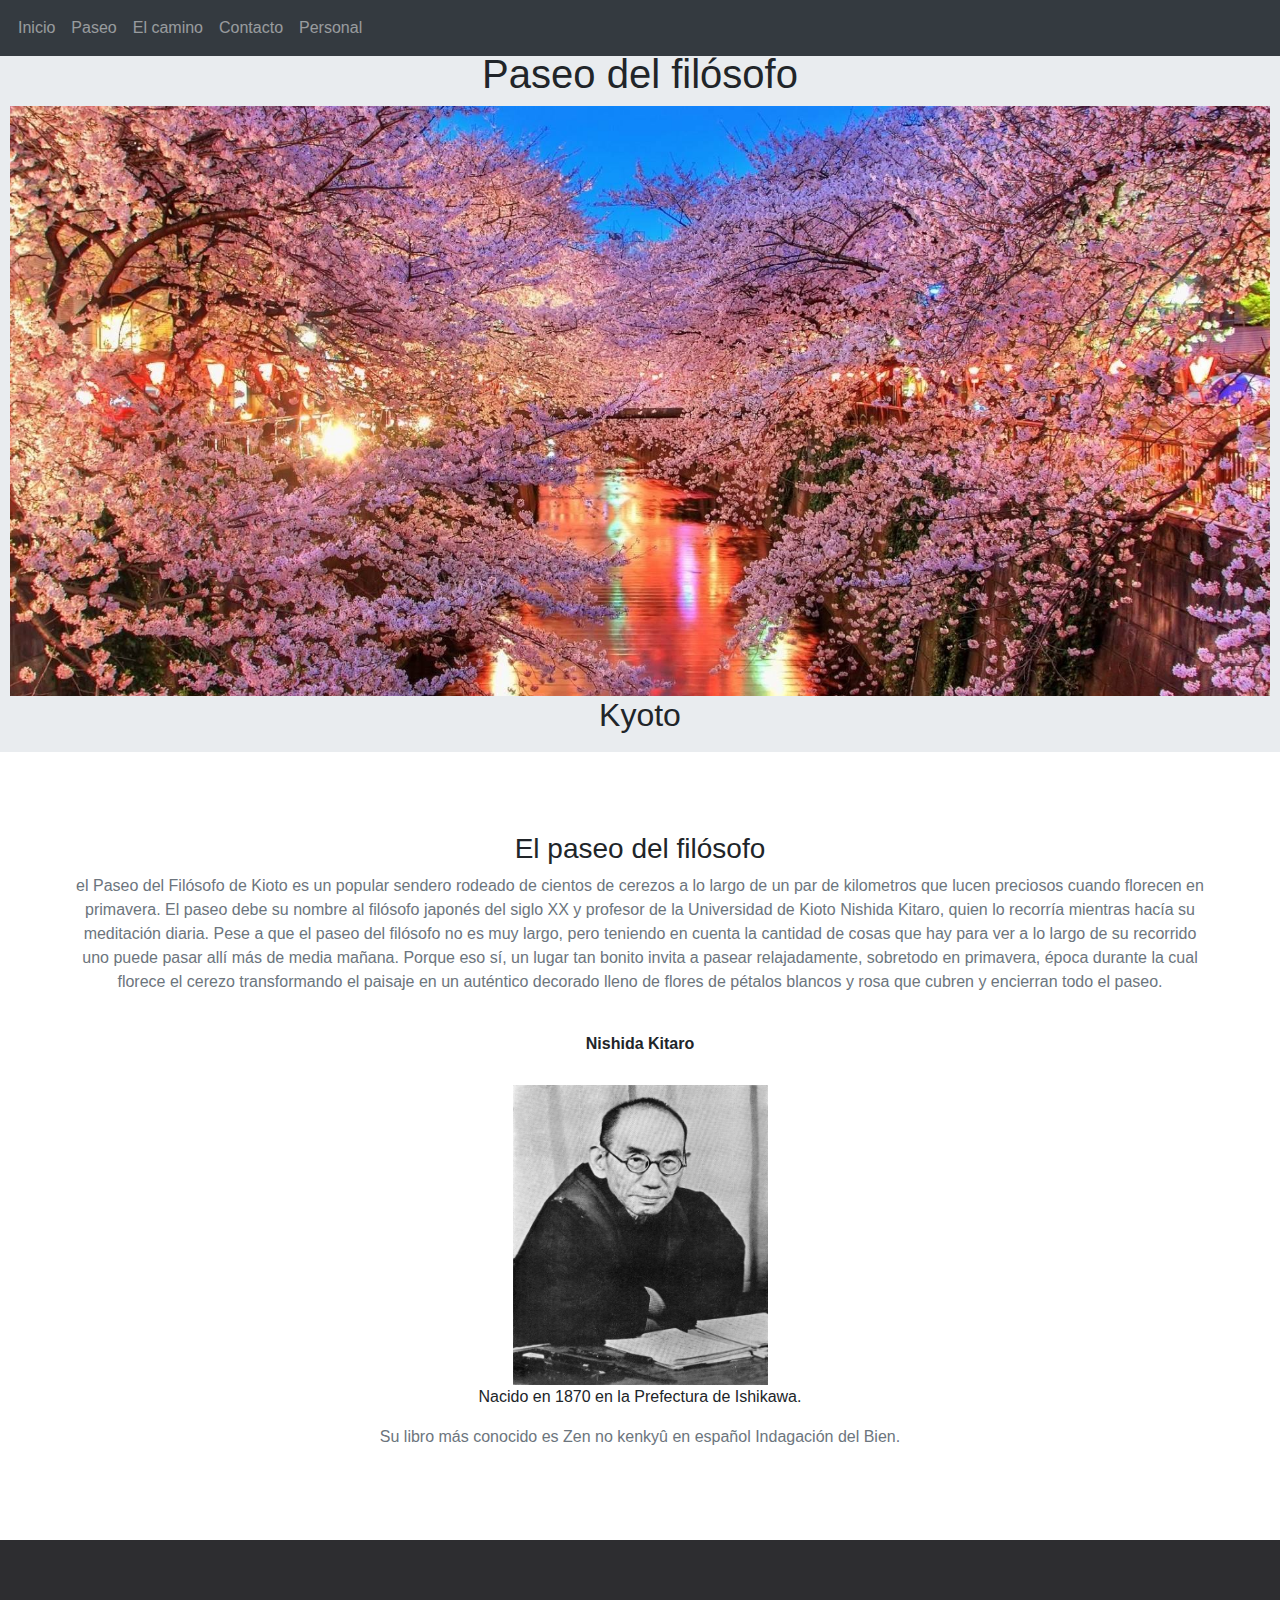
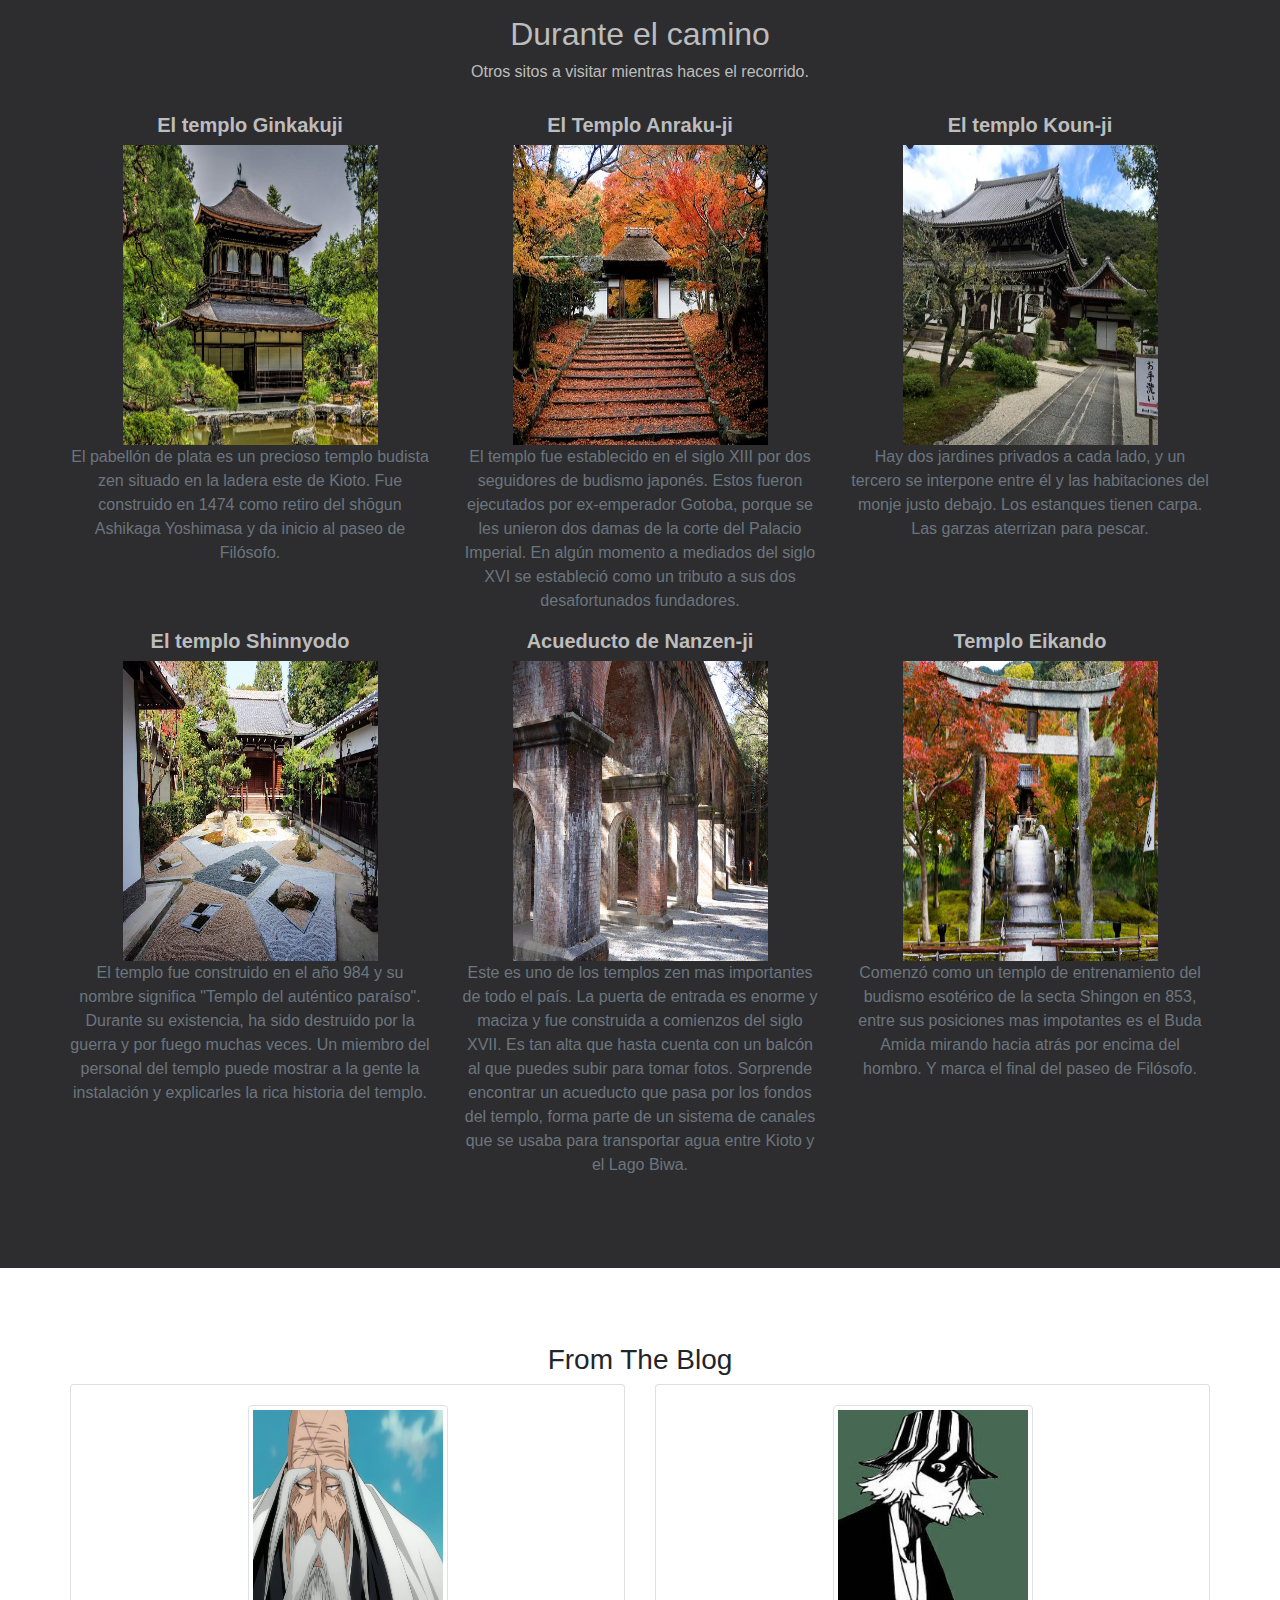
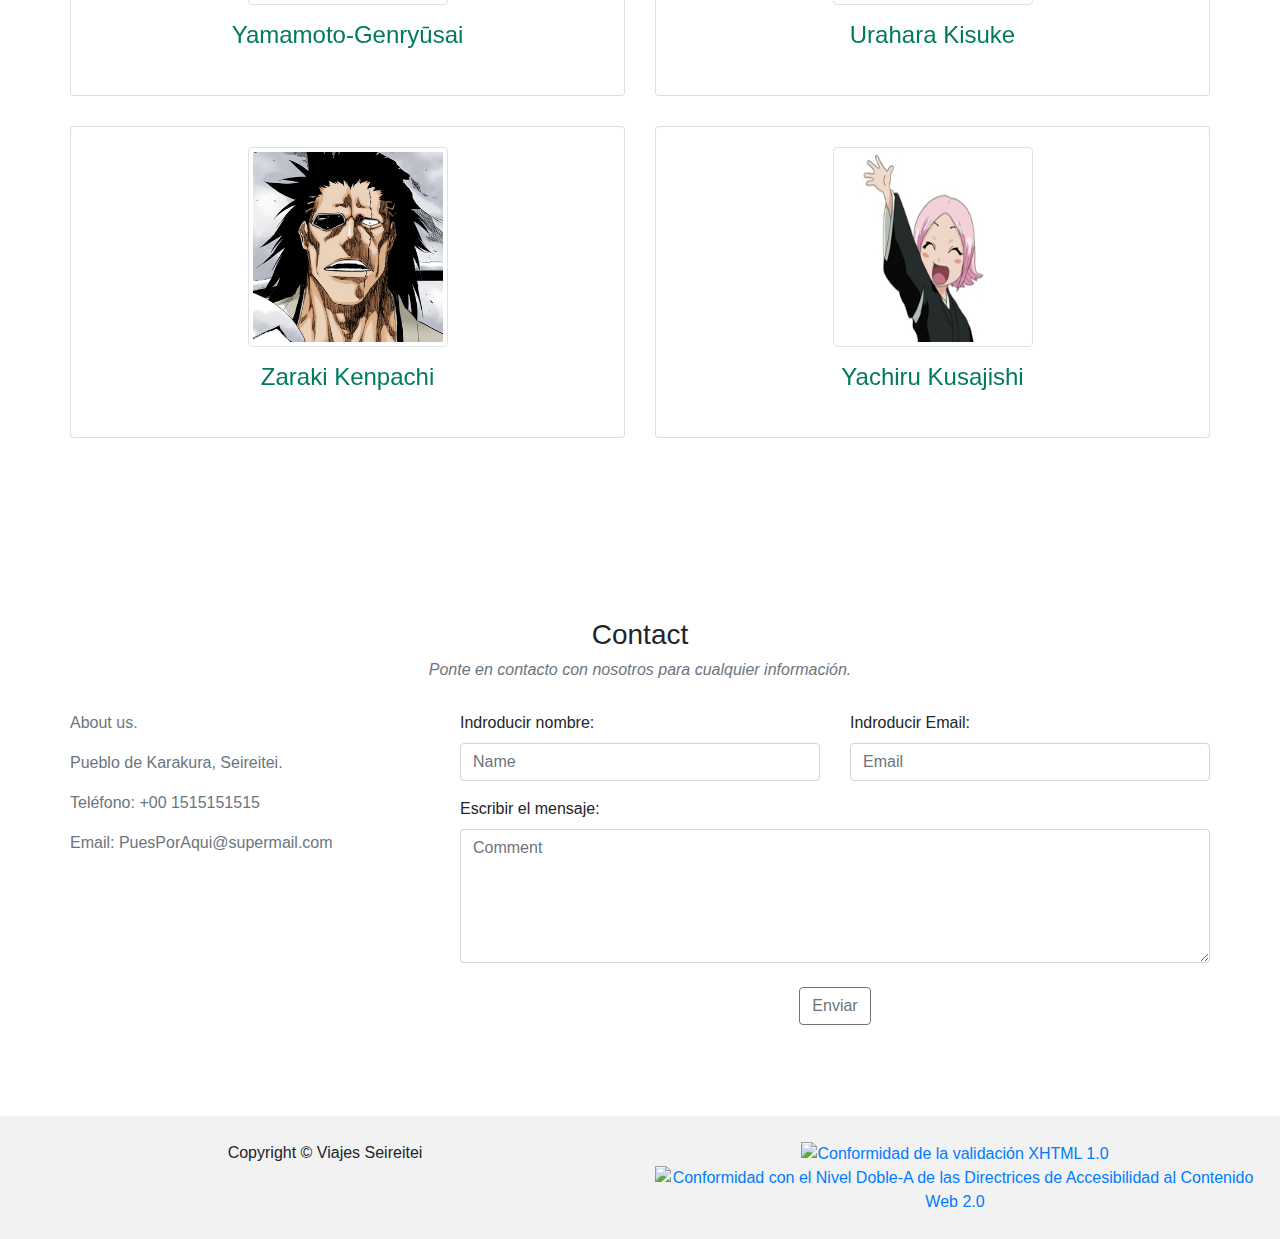
==== index.html @ 85c322ab "Adding code" ====
<!DOCTYPE html>
<html lang="es">
<head>
    
  <meta charset="utf-8">
  <meta name="viewport" content="width=device-width, initial-scale=1">
  <meta name="description" content="Web de viajes">
  <meta name="author" content="Harender Singh Dhanoya">
    
  <title>Viajes Seireitei</title>

  
  <link rel="stylesheet" href="css/bootstrapCSS.css">
  <link rel="stylesheet" href="css/mainCSS.css">
    
</head>

<body id="page-start">

<nav class="navbar navbar-expand-sm bg-dark navbar-dark fixed-top">
    <div class="navbar-header">
        <ul class="navbar-nav">
          <li class="nav-item">
            <a class="nav-link" href="#">Inicio</a>
          </li>
          <li class="nav-item">
            <a class="nav-link" href="#paseo">Paseo</a>
          </li>
          <li class="nav-item">
            <a class="nav-link" href="#tour">El camino</a>
          </li>
          <li class="nav-item">
            <a class="nav-link" href="#contact">Contacto</a>
          </li>  
          <li class="nav-item">
            <a class="nav-link" href="#personal">Personal</a>
          </li> 
        </ul>
    </div>
</nav>

<div class="jumbotron jumbotron-fluid">
  <div class="text-center">
      <h1 class="margin">Paseo del filósofo</h1>
      <div id="mainImg" class="img-responsive" style="width:100%"></div>
      <h2>Kyoto</h2>
  </div>
</div>


<!-- Container (The rute Section) -->
    
<div id="paseo">
    <div class="container text-center">
      <h3>El paseo del filósofo</h3>
      <p class="text-muted"> el Paseo del Filósofo de Kioto es un popular sendero rodeado de cientos de cerezos a lo largo de un par de kilometros que lucen preciosos cuando florecen en primavera. El paseo debe su nombre al filósofo japonés del siglo XX y profesor de la Universidad de Kioto Nishida Kitaro, quien lo recorría mientras hacía su meditación diaria. Pese a que el paseo del filósofo no es muy largo, pero teniendo en cuenta la cantidad de cosas que hay para ver a lo largo de su recorrido uno puede pasar allí más de media mañana. Porque eso sí, un lugar tan bonito invita a pasear relajadamente, sobretodo en primavera, época durante la cual florece el cerezo transformando el paisaje en un auténtico decorado lleno de flores de pétalos blancos y rosa que cubren y encierran todo el paseo.</p>
      <br>
      <div class="row">
        <div class="col-sm-12">
          <h6 class="text-center"><strong>Nishida Kitaro</strong></h6><br>
          <img src="img/Kitaro-Nishida.png" class="img-circle person" alt="foto de Kitaro Nishida" width="255" height="300">
          <p>Nacido en 1870 en la Prefectura de Ishikawa.</p>
          <p class="text-muted">Su libro más conocido es Zen no kenkyû en español Indagación del Bien.</p>
          </div>
        </div>
      </div>
</div>

<!-- Container (TOUR Section) -->
<div id="tour" class="bg-1">
    <div class="container" >
    <h2 class="text-center">Durante el camino</h2>
    <h6 class="text-center">Otros sitos a visitar mientras haces el recorrido.</h6>
    <br>
    <div class="row text-center">
      <div class="col-sm-4">
        <div class="thumbnail">
          <h5><strong>El templo Ginkakuji</strong></h5>
          <img src="img/pabellonPlata.jpg" class="img-circle person" alt="foto de Pabellon de Plata" width="255" height="300">
          <p class="text-muted">El pabellón de plata es un precioso templo budista zen situado en la ladera este de Kioto. Fue construido en 1474 como retiro del shōgun Ashikaga Yoshimasa y da inicio al paseo de Filósofo.</p>
        </div>
      </div>
      <div class="col-sm-4">
        <div class="thumbnail">
          <h5><strong>El Templo Anraku-ji</strong></h5>
          <img src="img/templo-anraku-ji.jpg" class="img-circle person" alt="foto de Templo Anraku-ji" width="255" height="300">
          <p class="text-muted">El templo fue establecido en el siglo XIII por dos seguidores de budismo japonés. Estos fueron ejecutados por ex-emperador Gotoba, porque se les unieron dos damas de la corte del Palacio Imperial. En algún momento a mediados del siglo XVI se estableció como un tributo a sus dos desafortunados fundadores.</p>
        </div>
      </div>
      <div class="col-sm-4">
        <div class="thumbnail">
          <h5><strong>El templo Koun-ji</strong></h5>
          <img src="img/templo%20kounji.jpg" class="img-circle person" alt="foto de templo Koun-ji" width="255" height="300">
          <p class="text-muted"> Hay dos jardines privados a cada lado, y un tercero se interpone entre él y las habitaciones del monje justo debajo. Los estanques tienen carpa. Las garzas aterrizan para pescar. </p>
        </div>
      </div>
      <div class="col-sm-4">
        <div class="thumbnail">
          <h5><strong>El templo Shinnyodo</strong></h5>
          <img src="img/Shinnyodo-templo.jpg" class="img-circle person" alt="foto de templo Shinnyodo" width="255" height="300">
          <p class="text-muted">El templo fue construido en el año 984 y su nombre significa "Templo del auténtico paraíso". Durante su existencia, ha sido destruido por la guerra y por fuego muchas veces. Un miembro del personal del templo puede mostrar a la gente la instalación y explicarles la rica historia del templo.</p>
        </div>
      </div>
      <div class="col-sm-4">
        <div class="thumbnail">
          <h5><strong>Acueducto de Nanzen-ji</strong></h5>
          <img src="img/nanzenji-acueducto.jpg" class="img-circle person" alt="foto de Acueducto de Nanzen-ji" width="255" height="300">
          <p class="text-muted">Este es uno de los templos zen mas importantes de todo el país. La puerta de entrada es enorme y maciza y fue construida a comienzos del siglo XVII. Es tan alta que hasta cuenta con un balcón al que puedes subir para tomar fotos. Sorprende encontrar un acueducto que pasa por los fondos del templo, forma parte de un sistema de canales que se usaba para transportar agua entre Kioto y el Lago Biwa.</p>
        </div>
      </div>
      <div class="col-sm-4">
        <div class="thumbnail">
          <h5><strong>Templo Eikando</strong></h5>
          <img src="img/templo-Eikando-Zenrinji.jpg" class="img-circle person" alt="foto de Templo Eikando" width="255" height="300">
          <p class="text-muted">Comenzó como un templo de entrenamiento del budismo esotérico de la secta Shingon en 853, entre sus posiciones mas impotantes es el Buda Amida mirando hacia atrás por encima del hombro. Y marca el final del paseo de Filósofo.</p>
        </div>
      </div>
    </div>
  </div>
</div>

<!-- Container (Personal Section) -->

<div id="personal">
    <div class="container">
        <h3 class="text-center">From The Blog</h3>  
        <div class="row text-center text-md-left">
         
            <!-- Team member -->
            <div class="col-xs-6 col-md-6 col-md-4">
                <div class="image-flip" ontouchstart="this.classList.toggle('hover');">
                    <div class="mainflip">
                        <div class="frontside">
                            <div class="card">
                                <div class="card-body text-center">
                                    <p><img class="img-thumbnail" src="img/genryusai.jpg" alt="el redactor jefe"></p>
                                    <h4 class="card-title">Yamamoto-Genryūsai</h4>
                                </div>
                            </div>
                        </div>
                        <div class="backside">
                            <div class="card">
                                <div class="card-body text-center mt-4">
                                    <h3 class="card-title text-muted">Yamamoto-Genryūsai</h3>
                                    <h4 class="card-title">El redactor jefe</h4>
                                    <p class="card-text text-muted" >This is basic card with image on top, title, description and button.This is basic card with image on top, title, description and button.This is basic card with image on top, title, description and button.</p>
                                    <ul class="list-inline">
                                        <li class="list-inline-item">
                                            <a class="social-icon text-xs-center" target="_blank" href="#">
                                                <i class="fa fa-facebook"></i>
                                            </a>
                                        </li>
                                        <li class="list-inline-item">
                                            <a class="social-icon text-xs-center" target="_blank" href="#">
                                                <i class="fa fa-twitter"></i>
                                            </a>
                                        </li>
                                        <li class="list-inline-item">
                                            <a class="social-icon text-xs-center" target="_blank" href="#">
                                                <i class="fa fa-skype"></i>
                                            </a>
                                        </li>
                                        <li class="list-inline-item">
                                            <a class="social-icon text-xs-center" target="_blank" href="#">
                                                <i class="fa fa-google"></i>
                                            </a>
                                        </li>
                                    </ul>
                                </div>
                            </div>
                        </div>
                    </div>
                </div>
            </div>
            <!-- ./Team member -->
            
            <!-- Team member -->
            <div class="col-xs-6 col-md-6 col-md-4">
                <div class="image-flip" ontouchstart="this.classList.toggle('hover');">
                    <div class="mainflip">
                        <div class="frontside">
                            <div class="card">
                                <div class="card-body text-center">
                                    <p><img class="img-thumbnail" src="img/urahara.jpg" alt="Web developer"></p>
                                    <h4 class="card-title">Urahara Kisuke</h4>
                                </div>
                            </div>
                        </div>
                        <div class="backside">
                            <div class="card">
                                <div class="card-body text-center mt-4">
                                    <h3 class="card-title text-muted">Urahara Kisuke </h3>
                                    <h4 class="card-title">Web developer</h4>
                                    <p class="card-text text-muted">This is basic card with image on top, title, description and button.This is basic card with image on top, title, description and button.This is basic card with image on top, title, description and button.</p>
                                    <ul class="list-inline">
                                        <li class="list-inline-item">
                                            <a class="social-icon text-xs-center" target="_blank" href="#">
                                                <i class="fa fa-facebook"></i>
                                            </a>
                                        </li>
                                        <li class="list-inline-item">
                                            <a class="social-icon text-xs-center" target="_blank" href="#">
                                                <i class="fa fa-twitter"></i>
                                            </a>
                                        </li>
                                        <li class="list-inline-item">
                                            <a class="social-icon text-xs-center" target="_blank" href="#">
                                                <i class="fa fa-skype"></i>
                                            </a>
                                        </li>
                                        <li class="list-inline-item">
                                            <a class="social-icon text-xs-center" target="_blank" href="#">
                                                <i class="fa fa-google"></i>
                                            </a>
                                        </li>
                                    </ul>
                                </div>
                            </div>
                        </div>
                    </div>
                </div>
            </div>
            <!-- ./Team member -->
            
            <!-- Team member -->
            <div class="col-xs-6 col-md-6 col-md-4">
                <div class="image-flip" ontouchstart="this.classList.toggle('hover');">
                    <div class="mainflip">
                        <div class="frontside">
                            <div class="card">
                                <div class="card-body text-center">
                                    <p><img class="img-thumbnail" src="img/Kenpachi.png" alt="El guia"></p>
                                    <h4 class="card-title">Zaraki Kenpachi</h4>
                                </div>
                            </div>
                        </div>
                        <div class="backside">
                            <div class="card">
                                <div class="card-body text-center mt-4">
                                    <h3 class="card-title text-muted">Zaraki Kenpachi</h3>
                                    <h4 class="card-title">El guia</h4>
                                    <p class="card-text text-muted">This is basic card with image on top, title, description and button.This is basic card with image on top, title, description and button.This is basic card with image on top, title, description and button.</p>
                                    <ul class="list-inline">
                                        <li class="list-inline-item">
                                            <a class="social-icon text-xs-center" target="_blank" href="#">
                                                <i class="fa fa-facebook"></i>
                                            </a>
                                        </li>
                                        <li class="list-inline-item">
                                            <a class="social-icon text-xs-center" target="_blank" href="#">
                                                <i class="fa fa-twitter"></i>
                                            </a>
                                        </li>
                                        <li class="list-inline-item">
                                            <a class="social-icon text-xs-center" target="_blank" href="#">
                                                <i class="fa fa-skype"></i>
                                            </a>
                                        </li>
                                        <li class="list-inline-item">
                                            <a class="social-icon text-xs-center" target="_blank" href="#">
                                                <i class="fa fa-google"></i>
                                            </a>
                                        </li>
                                    </ul>
                                </div>
                            </div>
                        </div>
                    </div>
                </div>
            </div>
            <!-- ./Team member -->
            
            
            
            <!-- Team member -->
            <div class="col-xs-6 col-md-6 col-md-4">
                <div class="image-flip" ontouchstart="this.classList.toggle('hover');">
                    <div class="mainflip">
                        <div class="frontside">
                            <div class="card">
                                <div class="card-body text-center">
                                    <p><img class="img-thumbnail" src="img/yachiru.jpg" alt="Atencion al cliente"></p>
                                    <h4 class="card-title">Yachiru Kusajishi</h4>
                                </div>
                            </div>
                        </div>
                        <div class="backside">
                            <div class="card">
                                <div class="card-body text-center mt-4">
                                    <h3 class="card-title text-muted">Yachiru Kusajishi</h3>
                                    <h4 class="card-title">Atención al cliente</h4>
                                    <p class="card-text text-muted">This is basic card with image on top, title, description and button.This is basic card with image on top, title, description and button.This is basic card with image on top, title, description and button.</p>
                                    <ul class="list-inline">
                                        <li class="list-inline-item">
                                            <a class="social-icon text-xs-center" target="_blank" href="#">
                                                <i class="fa fa-facebook"></i>
                                            </a>
                                        </li>
                                        <li class="list-inline-item">
                                            <a class="social-icon text-xs-center" target="_blank" href="#">
                                                <i class="fa fa-twitter"></i>
                                            </a>
                                        </li>
                                        <li class="list-inline-item">
                                            <a class="social-icon text-xs-center" target="_blank" href="#">
                                                <i class="fa fa-skype"></i>
                                            </a>
                                        </li>
                                        <li class="list-inline-item">
                                            <a class="social-icon text-xs-center" target="_blank" href="#">
                                                <i class="fa fa-google"></i>
                                            </a>
                                        </li>
                                    </ul>
                                </div>
                            </div>
                        </div>
                    </div>
                </div>
            </div>
            <!-- ./Team member -->
            
  </div>
    </div>
</div>

    
<!-- Container (Contact Section) -->
<div id="contact" >
    <div class="container">
      <h3 class="text-center">Contact</h3>
      <h6 class="text-center text-muted"><em>Ponte en contacto con nosotros para cualquier información.</em></h6>
      <br>

      <div class="row">
        <div class="col-md-4">
          <p class="text-muted">About us.</p>
          <p class="text-muted">Pueblo de Karakura, Seireitei.</p>
          <p class="text-muted">Teléfono: +00 1515151515</p>
          <p class="text-muted">Email: PuesPorAqui@supermail.com</p>
          <hr class="solid">
          <br>
        </div>
        
        <div class="col-md-8">
            <form id="contactForm" name="toContact" novalidate="novalidate">
              <div class="row">
                <div class="col-sm-6 form-group">
                  <label for="name">Indroducir nombre:</label>
                  <input class="form-control" id="name" name="name" placeholder="Name" type="text" required="required">
                </div>
                <div class="col-sm-6 form-group">
                  <label for="emial">Indroducir Email:</label>
                  <input class="form-control" id="email" name="email" placeholder="Email" type="email" required="required">
                </div>
              </div>
              <label for="comments">Escribir el mensaje:</label> 
              <textarea class="form-control" id="comments" name="comments" placeholder="Comment" rows="5" required="required"></textarea>
              <br>
              <div class="row">
                <div class="col-md-12 form-group text-center">
                  <input class="btn btn-outline-secondary" type="submit" value="Enviar" />
                </div>
              </div>
            </form>
        </div>
        
      </div>
    </div>
</div>

<!-- Footer -->
<footer class="text-center">
  <div class="row">
        <div class="col-md-6">
          <span class="copyright">Copyright &copy; Viajes Seireitei</span>
        </div>
        <div class="col-md-6">
          <a href="https://validator.w3.org/nu/?doc=http%3A%2F%2Fviajeslacomarca.tk%2F"
            title="Explicación de la validación XHTML 1.0">
            <img height="32" width="88" src="http://www.w3.org/Icons/valid-xhtml11.png" alt="Conformidad de la validación XHTML 1.0">
          </a>

          <a href="https://www.w3.org/WAI/WCAG2AA-Conformance"
            title="Explicación del Nivel Doble-A de Conformidad de WCAG 2.0">
            <img height="32" width="88" src="https://www.w3.org/WAI/wcag2AA"
              alt="Conformidad con el Nivel Doble-A de las Directrices de Accesibilidad al Contenido Web 2.0">
          </a>
        </div>
      </div>
</footer>
    
    </body>
</html>
---- css/bootstrapCSS.css ----
:root{
--blue:#007bff;--indigo:#6610f2;--purple:#6f42c1;--pink:#e83e8c;--red:#dc3545;--orange:#fd7e14;--yellow:#ffc107;--green:#28a745;--teal:#20c997;--cyan:#17a2b8;--white:#fff;--gray:#6c757d;--gray-dark:#343a40;--primary:#007bff;--secondary:#6c757d;--success:#28a745;--info:#17a2b8;--warning:#ffc107;--danger:#dc3545;--light:#f8f9fa;--dark:#343a40;--breakpoint-xs:0;--breakpoint-sm:576px;--breakpoint-md:768px;--breakpoint-lg:992px;--breakpoint-xl:1200px;--font-family-sans-serif:-apple-system,BlinkMacSystemFont,"Segoe UI",Roboto,"Helvetica Neue",Arial,"Noto Sans",sans-serif,"Apple Color Emoji","Segoe UI Emoji","Segoe UI Symbol","Noto Color Emoji";--font-family-monospace:SFMono-Regular,Menlo,Monaco,Consolas,"Liberation Mono","Courier New",monospace
}
*,::after,::before{
box-sizing:border-box
}
html{
font-family:sans-serif;line-height:1.15;-webkit-text-size-adjust:100%;-webkit-tap-highlight-color:transparent
}
article,aside,figcaption,figure,footer,header,hgroup,main,nav,section{
display:block
}
body{
margin:0;font-family:-apple-system,BlinkMacSystemFont,"Segoe UI",Roboto,"Helvetica Neue",Arial,"Noto Sans",sans-serif,"Apple Color Emoji","Segoe UI Emoji","Segoe UI Symbol","Noto Color Emoji";font-size:1rem;font-weight:400;line-height:1.5;color:#212529;text-align:left;background-color:#fff
}
[tabindex="-1"]:focus:not(:focus-visible){
outline:0!important
}
hr{
box-sizing:content-box;height:0;overflow:visible
}
h1,h2,h3,h4,h5,h6{
margin-top:0;margin-bottom:.5rem
}
p{
margin-top:0;margin-bottom:1rem
}
abbr[data-original-title],abbr[title]{
text-decoration:underline;-webkit-text-decoration:underline dotted;text-decoration:underline dotted;cursor:help;border-bottom:0;-webkit-text-decoration-skip-ink:none;text-decoration-skip-ink:none
}
address{
margin-bottom:1rem;font-style:normal;line-height:inherit
}
dl,ol,ul{
margin-top:0;margin-bottom:1rem
}
ol ol,ol ul,ul ol,ul ul{
margin-bottom:0
}
dt{
font-weight:700
}
dd{
margin-bottom:.5rem;margin-left:0
}
blockquote{
margin:0 0 1rem
}
b,strong{
font-weight:bolder
}
small{
font-size:80%
}
sub,sup{
position:relative;font-size:75%;line-height:0;vertical-align:baseline
}
sub{
bottom:-.25em
}
sup{
top:-.5em
}
a{
color:#007bff;text-decoration:none;background-color:transparent
}
a:hover{
color:#0056b3;text-decoration:underline
}
a:not([href]){
color:inherit;text-decoration:none
}
a:not([href]):hover{
color:inherit;text-decoration:none
}
code,kbd,pre,samp{
font-family:SFMono-Regular,Menlo,Monaco,Consolas,"Liberation Mono","Courier New",monospace;font-size:1em
}
pre{
margin-top:0;margin-bottom:1rem;overflow:auto
}
figure{
margin:0 0 1rem
}
img{
vertical-align:middle;border-style:none
}
svg{
overflow:hidden;vertical-align:middle
}
table{
border-collapse:collapse
}
caption{
padding-top:.75rem;padding-bottom:.75rem;color:#6c757d;text-align:left;caption-side:bottom
}
th{
text-align:inherit
}
label{
display:inline-block;margin-bottom:.5rem
}
button{
border-radius:0
}
button:focus{
outline:1px dotted;outline:5px auto -webkit-focus-ring-color
}
button,input,optgroup,select,textarea{
margin:0;font-family:inherit;font-size:inherit;line-height:inherit
}
button,input{
overflow:visible
}
button,select{
text-transform:none
}
select{
word-wrap:normal
}
[type=button],[type=reset],[type=submit],button{
-webkit-appearance:button
}
[type=button]:not(:disabled),[type=reset]:not(:disabled),[type=submit]:not(:disabled),button:not(:disabled){
cursor:pointer
}
[type=button]::-moz-focus-inner,[type=reset]::-moz-focus-inner,[type=submit]::-moz-focus-inner,button::-moz-focus-inner{
padding:0;border-style:none
}
input[type=checkbox],input[type=radio]{
box-sizing:border-box;padding:0
}
input[type=date],input[type=datetime-local],input[type=month],input[type=time]{
-webkit-appearance:listbox
}
textarea{
overflow:auto;resize:vertical
}
fieldset{
min-width:0;padding:0;margin:0;border:0
}
legend{
display:block;width:100%;max-width:100%;padding:0;margin-bottom:.5rem;font-size:1.5rem;line-height:inherit;color:inherit;white-space:normal
}
progress{
vertical-align:baseline
}
[type=number]::-webkit-inner-spin-button,[type=number]::-webkit-outer-spin-button{
height:auto
}
[type=search]{
outline-offset:-2px;-webkit-appearance:none
}
[type=search]::-webkit-search-decoration{
-webkit-appearance:none
}
::-webkit-file-upload-button{
font:inherit;-webkit-appearance:button
}
output{
display:inline-block
}
summary{
display:list-item;cursor:pointer
}
template{
display:none
}
[hidden]{
display:none!important
}
.h1,.h2,.h3,.h4,.h5,.h6,h1,h2,h3,h4,h5,h6{
margin-bottom:.5rem;font-weight:500;line-height:1.2
}
.h1,h1{
font-size:2.5rem
}
.h2,h2{
font-size:2rem
}
.h3,h3{
font-size:1.75rem
}
.h4,h4{
font-size:1.5rem
}
.h5,h5{
font-size:1.25rem
}
.h6,h6{
font-size:1rem
}
.lead{
font-size:1.25rem;font-weight:300
}
.display-1{
font-size:6rem;font-weight:300;line-height:1.2
}
.display-2{
font-size:5.5rem;font-weight:300;line-height:1.2
}
.display-3{
font-size:4.5rem;font-weight:300;line-height:1.2
}
.display-4{
font-size:3.5rem;font-weight:300;line-height:1.2
}
hr{
margin-top:1rem;margin-bottom:1rem;border:0;border-top:1px solid rgba(0,0,0,.1)
}
.small,small{
font-size:80%;font-weight:400
}
.mark,mark{
padding:.2em;background-color:#fcf8e3
}
.list-unstyled{
padding-left:0;list-style:none
}
.list-inline{
padding-left:0;list-style:none
}
.list-inline-item{
display:inline-block
}
.list-inline-item:not(:last-child){
margin-right:.5rem
}
.initialism{
font-size:90%;text-transform:uppercase
}
.blockquote{
margin-bottom:1rem;font-size:1.25rem
}
.blockquote-footer{
display:block;font-size:80%;color:#6c757d
}
.blockquote-footer::before{
content:"\2014\00A0"
}
.img-fluid{
max-width:100%;height:auto
}
.img-thumbnail{
padding:.25rem;background-color:#fff;border:1px solid #dee2e6;border-radius:.25rem;max-width:100%;height:auto
}
.figure{
display:inline-block
}
.figure-img{
margin-bottom:.5rem;line-height:1
}
.figure-caption{
font-size:90%;color:#6c757d
}
code{
font-size:87.5%;color:#e83e8c;word-wrap:break-word
}
a>code{
color:inherit
}
kbd{
padding:.2rem .4rem;font-size:87.5%;color:#fff;background-color:#212529;border-radius:.2rem
}
kbd kbd{
padding:0;font-size:100%;font-weight:700
}
pre{
display:block;font-size:87.5%;color:#212529
}
pre code{
font-size:inherit;color:inherit;word-break:normal
}
.pre-scrollable{
max-height:340px;overflow-y:scroll
}
.container{
width:100%;padding-right:15px;padding-left:15px;margin-right:auto;margin-left:auto
}
@media (min-width:576px){
.container{
max-width:540px
}

}
@media (min-width:768px){
.container{
max-width:720px
}

}
@media (min-width:992px){
.container{
max-width:960px
}

}
@media (min-width:1200px){
.container{
max-width:1140px
}

}
.container-fluid,.container-lg,.container-md,.container-sm,.container-xl{
width:100%;padding-right:15px;padding-left:15px;margin-right:auto;margin-left:auto
}
@media (min-width:576px){
.container,.container-sm{
max-width:540px
}

}
@media (min-width:768px){
.container,.container-md,.container-sm{
max-width:720px
}

}
@media (min-width:992px){
.container,.container-lg,.container-md,.container-sm{
max-width:960px
}

}
@media (min-width:1200px){
.container,.container-lg,.container-md,.container-sm,.container-xl{
max-width:1140px
}

}
.row{
display:-ms-flexbox;display:flex;-ms-flex-wrap:wrap;flex-wrap:wrap;margin-right:-15px;margin-left:-15px
}
.no-gutters{
margin-right:0;margin-left:0
}
.no-gutters>.col,.no-gutters>[class*=col-]{
padding-right:0;padding-left:0
}
.col,.col-1,.col-10,.col-11,.col-12,.col-2,.col-3,.col-4,.col-5,.col-6,.col-7,.col-8,.col-9,.col-auto,.col-lg,.col-lg-1,.col-lg-10,.col-lg-11,.col-lg-12,.col-lg-2,.col-lg-3,.col-lg-4,.col-lg-5,.col-lg-6,.col-lg-7,.col-lg-8,.col-lg-9,.col-lg-auto,.col-md,.col-md-1,.col-md-10,.col-md-11,.col-md-12,.col-md-2,.col-md-3,.col-md-4,.col-md-5,.col-md-6,.col-md-7,.col-md-8,.col-md-9,.col-md-auto,.col-sm,.col-sm-1,.col-sm-10,.col-sm-11,.col-sm-12,.col-sm-2,.col-sm-3,.col-sm-4,.col-sm-5,.col-sm-6,.col-sm-7,.col-sm-8,.col-sm-9,.col-sm-auto,.col-xl,.col-xl-1,.col-xl-10,.col-xl-11,.col-xl-12,.col-xl-2,.col-xl-3,.col-xl-4,.col-xl-5,.col-xl-6,.col-xl-7,.col-xl-8,.col-xl-9,.col-xl-auto{
position:relative;width:100%;padding-right:15px;padding-left:15px
}
.col{
-ms-flex-preferred-size:0;flex-basis:0;-ms-flex-positive:1;flex-grow:1;max-width:100%
}
.row-cols-1>*{
-ms-flex:0 0 100%;flex:0 0 100%;max-width:100%
}
.row-cols-2>*{
-ms-flex:0 0 50%;flex:0 0 50%;max-width:50%
}
.row-cols-3>*{
-ms-flex:0 0 33.333333%;flex:0 0 33.333333%;max-width:33.333333%
}
.row-cols-4>*{
-ms-flex:0 0 25%;flex:0 0 25%;max-width:25%
}
.row-cols-5>*{
-ms-flex:0 0 20%;flex:0 0 20%;max-width:20%
}
.row-cols-6>*{
-ms-flex:0 0 16.666667%;flex:0 0 16.666667%;max-width:16.666667%
}
.col-auto{
-ms-flex:0 0 auto;flex:0 0 auto;width:auto;max-width:100%
}
.col-1{
-ms-flex:0 0 8.333333%;flex:0 0 8.333333%;max-width:8.333333%
}
.col-2{
-ms-flex:0 0 16.666667%;flex:0 0 16.666667%;max-width:16.666667%
}
.col-3{
-ms-flex:0 0 25%;flex:0 0 25%;max-width:25%
}
.col-4{
-ms-flex:0 0 33.333333%;flex:0 0 33.333333%;max-width:33.333333%
}
.col-5{
-ms-flex:0 0 41.666667%;flex:0 0 41.666667%;max-width:41.666667%
}
.col-6{
-ms-flex:0 0 50%;flex:0 0 50%;max-width:50%
}
.col-7{
-ms-flex:0 0 58.333333%;flex:0 0 58.333333%;max-width:58.333333%
}
.col-8{
-ms-flex:0 0 66.666667%;flex:0 0 66.666667%;max-width:66.666667%
}
.col-9{
-ms-flex:0 0 75%;flex:0 0 75%;max-width:75%
}
.col-10{
-ms-flex:0 0 83.333333%;flex:0 0 83.333333%;max-width:83.333333%
}
.col-11{
-ms-flex:0 0 91.666667%;flex:0 0 91.666667%;max-width:91.666667%
}
.col-12{
-ms-flex:0 0 100%;flex:0 0 100%;max-width:100%
}
.order-first{
-ms-flex-order:-1;order:-1
}
.order-last{
-ms-flex-order:13;order:13
}
.order-0{
-ms-flex-order:0;order:0
}
.order-1{
-ms-flex-order:1;order:1
}
.order-2{
-ms-flex-order:2;order:2
}
.order-3{
-ms-flex-order:3;order:3
}
.order-4{
-ms-flex-order:4;order:4
}
.order-5{
-ms-flex-order:5;order:5
}
.order-6{
-ms-flex-order:6;order:6
}
.order-7{
-ms-flex-order:7;order:7
}
.order-8{
-ms-flex-order:8;order:8
}
.order-9{
-ms-flex-order:9;order:9
}
.order-10{
-ms-flex-order:10;order:10
}
.order-11{
-ms-flex-order:11;order:11
}
.order-12{
-ms-flex-order:12;order:12
}
.offset-1{
margin-left:8.333333%
}
.offset-2{
margin-left:16.666667%
}
.offset-3{
margin-left:25%
}
.offset-4{
margin-left:33.333333%
}
.offset-5{
margin-left:41.666667%
}
.offset-6{
margin-left:50%
}
.offset-7{
margin-left:58.333333%
}
.offset-8{
margin-left:66.666667%
}
.offset-9{
margin-left:75%
}
.offset-10{
margin-left:83.333333%
}
.offset-11{
margin-left:91.666667%
}
@media (min-width:576px){
.col-sm{
-ms-flex-preferred-size:0;flex-basis:0;-ms-flex-positive:1;flex-grow:1;max-width:100%
}
.row-cols-sm-1>*{
-ms-flex:0 0 100%;flex:0 0 100%;max-width:100%
}
.row-cols-sm-2>*{
-ms-flex:0 0 50%;flex:0 0 50%;max-width:50%
}
.row-cols-sm-3>*{
-ms-flex:0 0 33.333333%;flex:0 0 33.333333%;max-width:33.333333%
}
.row-cols-sm-4>*{
-ms-flex:0 0 25%;flex:0 0 25%;max-width:25%
}
.row-cols-sm-5>*{
-ms-flex:0 0 20%;flex:0 0 20%;max-width:20%
}
.row-cols-sm-6>*{
-ms-flex:0 0 16.666667%;flex:0 0 16.666667%;max-width:16.666667%
}
.col-sm-auto{
-ms-flex:0 0 auto;flex:0 0 auto;width:auto;max-width:100%
}
.col-sm-1{
-ms-flex:0 0 8.333333%;flex:0 0 8.333333%;max-width:8.333333%
}
.col-sm-2{
-ms-flex:0 0 16.666667%;flex:0 0 16.666667%;max-width:16.666667%
}
.col-sm-3{
-ms-flex:0 0 25%;flex:0 0 25%;max-width:25%
}
.col-sm-4{
-ms-flex:0 0 33.333333%;flex:0 0 33.333333%;max-width:33.333333%
}
.col-sm-5{
-ms-flex:0 0 41.666667%;flex:0 0 41.666667%;max-width:41.666667%
}
.col-sm-6{
-ms-flex:0 0 50%;flex:0 0 50%;max-width:50%
}
.col-sm-7{
-ms-flex:0 0 58.333333%;flex:0 0 58.333333%;max-width:58.333333%
}
.col-sm-8{
-ms-flex:0 0 66.666667%;flex:0 0 66.666667%;max-width:66.666667%
}
.col-sm-9{
-ms-flex:0 0 75%;flex:0 0 75%;max-width:75%
}
.col-sm-10{
-ms-flex:0 0 83.333333%;flex:0 0 83.333333%;max-width:83.333333%
}
.col-sm-11{
-ms-flex:0 0 91.666667%;flex:0 0 91.666667%;max-width:91.666667%
}
.col-sm-12{
-ms-flex:0 0 100%;flex:0 0 100%;max-width:100%
}
.order-sm-first{
-ms-flex-order:-1;order:-1
}
.order-sm-last{
-ms-flex-order:13;order:13
}
.order-sm-0{
-ms-flex-order:0;order:0
}
.order-sm-1{
-ms-flex-order:1;order:1
}
.order-sm-2{
-ms-flex-order:2;order:2
}
.order-sm-3{
-ms-flex-order:3;order:3
}
.order-sm-4{
-ms-flex-order:4;order:4
}
.order-sm-5{
-ms-flex-order:5;order:5
}
.order-sm-6{
-ms-flex-order:6;order:6
}
.order-sm-7{
-ms-flex-order:7;order:7
}
.order-sm-8{
-ms-flex-order:8;order:8
}
.order-sm-9{
-ms-flex-order:9;order:9
}
.order-sm-10{
-ms-flex-order:10;order:10
}
.order-sm-11{
-ms-flex-order:11;order:11
}
.order-sm-12{
-ms-flex-order:12;order:12
}
.offset-sm-0{
margin-left:0
}
.offset-sm-1{
margin-left:8.333333%
}
.offset-sm-2{
margin-left:16.666667%
}
.offset-sm-3{
margin-left:25%
}
.offset-sm-4{
margin-left:33.333333%
}
.offset-sm-5{
margin-left:41.666667%
}
.offset-sm-6{
margin-left:50%
}
.offset-sm-7{
margin-left:58.333333%
}
.offset-sm-8{
margin-left:66.666667%
}
.offset-sm-9{
margin-left:75%
}
.offset-sm-10{
margin-left:83.333333%
}
.offset-sm-11{
margin-left:91.666667%
}

}
@media (min-width:768px){
.col-md{
-ms-flex-preferred-size:0;flex-basis:0;-ms-flex-positive:1;flex-grow:1;max-width:100%
}
.row-cols-md-1>*{
-ms-flex:0 0 100%;flex:0 0 100%;max-width:100%
}
.row-cols-md-2>*{
-ms-flex:0 0 50%;flex:0 0 50%;max-width:50%
}
.row-cols-md-3>*{
-ms-flex:0 0 33.333333%;flex:0 0 33.333333%;max-width:33.333333%
}
.row-cols-md-4>*{
-ms-flex:0 0 25%;flex:0 0 25%;max-width:25%
}
.row-cols-md-5>*{
-ms-flex:0 0 20%;flex:0 0 20%;max-width:20%
}
.row-cols-md-6>*{
-ms-flex:0 0 16.666667%;flex:0 0 16.666667%;max-width:16.666667%
}
.col-md-auto{
-ms-flex:0 0 auto;flex:0 0 auto;width:auto;max-width:100%
}
.col-md-1{
-ms-flex:0 0 8.333333%;flex:0 0 8.333333%;max-width:8.333333%
}
.col-md-2{
-ms-flex:0 0 16.666667%;flex:0 0 16.666667%;max-width:16.666667%
}
.col-md-3{
-ms-flex:0 0 25%;flex:0 0 25%;max-width:25%
}
.col-md-4{
-ms-flex:0 0 33.333333%;flex:0 0 33.333333%;max-width:33.333333%
}
.col-md-5{
-ms-flex:0 0 41.666667%;flex:0 0 41.666667%;max-width:41.666667%
}
.col-md-6{
-ms-flex:0 0 50%;flex:0 0 50%;max-width:50%
}
.col-md-7{
-ms-flex:0 0 58.333333%;flex:0 0 58.333333%;max-width:58.333333%
}
.col-md-8{
-ms-flex:0 0 66.666667%;flex:0 0 66.666667%;max-width:66.666667%
}
.col-md-9{
-ms-flex:0 0 75%;flex:0 0 75%;max-width:75%
}
.col-md-10{
-ms-flex:0 0 83.333333%;flex:0 0 83.333333%;max-width:83.333333%
}
.col-md-11{
-ms-flex:0 0 91.666667%;flex:0 0 91.666667%;max-width:91.666667%
}
.col-md-12{
-ms-flex:0 0 100%;flex:0 0 100%;max-width:100%
}
.order-md-first{
-ms-flex-order:-1;order:-1
}
.order-md-last{
-ms-flex-order:13;order:13
}
.order-md-0{
-ms-flex-order:0;order:0
}
.order-md-1{
-ms-flex-order:1;order:1
}
.order-md-2{
-ms-flex-order:2;order:2
}
.order-md-3{
-ms-flex-order:3;order:3
}
.order-md-4{
-ms-flex-order:4;order:4
}
.order-md-5{
-ms-flex-order:5;order:5
}
.order-md-6{
-ms-flex-order:6;order:6
}
.order-md-7{
-ms-flex-order:7;order:7
}
.order-md-8{
-ms-flex-order:8;order:8
}
.order-md-9{
-ms-flex-order:9;order:9
}
.order-md-10{
-ms-flex-order:10;order:10
}
.order-md-11{
-ms-flex-order:11;order:11
}
.order-md-12{
-ms-flex-order:12;order:12
}
.offset-md-0{
margin-left:0
}
.offset-md-1{
margin-left:8.333333%
}
.offset-md-2{
margin-left:16.666667%
}
.offset-md-3{
margin-left:25%
}
.offset-md-4{
margin-left:33.333333%
}
.offset-md-5{
margin-left:41.666667%
}
.offset-md-6{
margin-left:50%
}
.offset-md-7{
margin-left:58.333333%
}
.offset-md-8{
margin-left:66.666667%
}
.offset-md-9{
margin-left:75%
}
.offset-md-10{
margin-left:83.333333%
}
.offset-md-11{
margin-left:91.666667%
}

}
@media (min-width:992px){
.col-lg{
-ms-flex-preferred-size:0;flex-basis:0;-ms-flex-positive:1;flex-grow:1;max-width:100%
}
.row-cols-lg-1>*{
-ms-flex:0 0 100%;flex:0 0 100%;max-width:100%
}
.row-cols-lg-2>*{
-ms-flex:0 0 50%;flex:0 0 50%;max-width:50%
}
.row-cols-lg-3>*{
-ms-flex:0 0 33.333333%;flex:0 0 33.333333%;max-width:33.333333%
}
.row-cols-lg-4>*{
-ms-flex:0 0 25%;flex:0 0 25%;max-width:25%
}
.row-cols-lg-5>*{
-ms-flex:0 0 20%;flex:0 0 20%;max-width:20%
}
.row-cols-lg-6>*{
-ms-flex:0 0 16.666667%;flex:0 0 16.666667%;max-width:16.666667%
}
.col-lg-auto{
-ms-flex:0 0 auto;flex:0 0 auto;width:auto;max-width:100%
}
.col-lg-1{
-ms-flex:0 0 8.333333%;flex:0 0 8.333333%;max-width:8.333333%
}
.col-lg-2{
-ms-flex:0 0 16.666667%;flex:0 0 16.666667%;max-width:16.666667%
}
.col-lg-3{
-ms-flex:0 0 25%;flex:0 0 25%;max-width:25%
}
.col-lg-4{
-ms-flex:0 0 33.333333%;flex:0 0 33.333333%;max-width:33.333333%
}
.col-lg-5{
-ms-flex:0 0 41.666667%;flex:0 0 41.666667%;max-width:41.666667%
}
.col-lg-6{
-ms-flex:0 0 50%;flex:0 0 50%;max-width:50%
}
.col-lg-7{
-ms-flex:0 0 58.333333%;flex:0 0 58.333333%;max-width:58.333333%
}
.col-lg-8{
-ms-flex:0 0 66.666667%;flex:0 0 66.666667%;max-width:66.666667%
}
.col-lg-9{
-ms-flex:0 0 75%;flex:0 0 75%;max-width:75%
}
.col-lg-10{
-ms-flex:0 0 83.333333%;flex:0 0 83.333333%;max-width:83.333333%
}
.col-lg-11{
-ms-flex:0 0 91.666667%;flex:0 0 91.666667%;max-width:91.666667%
}
.col-lg-12{
-ms-flex:0 0 100%;flex:0 0 100%;max-width:100%
}
.order-lg-first{
-ms-flex-order:-1;order:-1
}
.order-lg-last{
-ms-flex-order:13;order:13
}
.order-lg-0{
-ms-flex-order:0;order:0
}
.order-lg-1{
-ms-flex-order:1;order:1
}
.order-lg-2{
-ms-flex-order:2;order:2
}
.order-lg-3{
-ms-flex-order:3;order:3
}
.order-lg-4{
-ms-flex-order:4;order:4
}
.order-lg-5{
-ms-flex-order:5;order:5
}
.order-lg-6{
-ms-flex-order:6;order:6
}
.order-lg-7{
-ms-flex-order:7;order:7
}
.order-lg-8{
-ms-flex-order:8;order:8
}
.order-lg-9{
-ms-flex-order:9;order:9
}
.order-lg-10{
-ms-flex-order:10;order:10
}
.order-lg-11{
-ms-flex-order:11;order:11
}
.order-lg-12{
-ms-flex-order:12;order:12
}
.offset-lg-0{
margin-left:0
}
.offset-lg-1{
margin-left:8.333333%
}
.offset-lg-2{
margin-left:16.666667%
}
.offset-lg-3{
margin-left:25%
}
.offset-lg-4{
margin-left:33.333333%
}
.offset-lg-5{
margin-left:41.666667%
}
.offset-lg-6{
margin-left:50%
}
.offset-lg-7{
margin-left:58.333333%
}
.offset-lg-8{
margin-left:66.666667%
}
.offset-lg-9{
margin-left:75%
}
.offset-lg-10{
margin-left:83.333333%
}
.offset-lg-11{
margin-left:91.666667%
}

}
@media (min-width:1200px){
.col-xl{
-ms-flex-preferred-size:0;flex-basis:0;-ms-flex-positive:1;flex-grow:1;max-width:100%
}
.row-cols-xl-1>*{
-ms-flex:0 0 100%;flex:0 0 100%;max-width:100%
}
.row-cols-xl-2>*{
-ms-flex:0 0 50%;flex:0 0 50%;max-width:50%
}
.row-cols-xl-3>*{
-ms-flex:0 0 33.333333%;flex:0 0 33.333333%;max-width:33.333333%
}
.row-cols-xl-4>*{
-ms-flex:0 0 25%;flex:0 0 25%;max-width:25%
}
.row-cols-xl-5>*{
-ms-flex:0 0 20%;flex:0 0 20%;max-width:20%
}
.row-cols-xl-6>*{
-ms-flex:0 0 16.666667%;flex:0 0 16.666667%;max-width:16.666667%
}
.col-xl-auto{
-ms-flex:0 0 auto;flex:0 0 auto;width:auto;max-width:100%
}
.col-xl-1{
-ms-flex:0 0 8.333333%;flex:0 0 8.333333%;max-width:8.333333%
}
.col-xl-2{
-ms-flex:0 0 16.666667%;flex:0 0 16.666667%;max-width:16.666667%
}
.col-xl-3{
-ms-flex:0 0 25%;flex:0 0 25%;max-width:25%
}
.col-xl-4{
-ms-flex:0 0 33.333333%;flex:0 0 33.333333%;max-width:33.333333%
}
.col-xl-5{
-ms-flex:0 0 41.666667%;flex:0 0 41.666667%;max-width:41.666667%
}
.col-xl-6{
-ms-flex:0 0 50%;flex:0 0 50%;max-width:50%
}
.col-xl-7{
-ms-flex:0 0 58.333333%;flex:0 0 58.333333%;max-width:58.333333%
}
.col-xl-8{
-ms-flex:0 0 66.666667%;flex:0 0 66.666667%;max-width:66.666667%
}
.col-xl-9{
-ms-flex:0 0 75%;flex:0 0 75%;max-width:75%
}
.col-xl-10{
-ms-flex:0 0 83.333333%;flex:0 0 83.333333%;max-width:83.333333%
}
.col-xl-11{
-ms-flex:0 0 91.666667%;flex:0 0 91.666667%;max-width:91.666667%
}
.col-xl-12{
-ms-flex:0 0 100%;flex:0 0 100%;max-width:100%
}
.order-xl-first{
-ms-flex-order:-1;order:-1
}
.order-xl-last{
-ms-flex-order:13;order:13
}
.order-xl-0{
-ms-flex-order:0;order:0
}
.order-xl-1{
-ms-flex-order:1;order:1
}
.order-xl-2{
-ms-flex-order:2;order:2
}
.order-xl-3{
-ms-flex-order:3;order:3
}
.order-xl-4{
-ms-flex-order:4;order:4
}
.order-xl-5{
-ms-flex-order:5;order:5
}
.order-xl-6{
-ms-flex-order:6;order:6
}
.order-xl-7{
-ms-flex-order:7;order:7
}
.order-xl-8{
-ms-flex-order:8;order:8
}
.order-xl-9{
-ms-flex-order:9;order:9
}
.order-xl-10{
-ms-flex-order:10;order:10
}
.order-xl-11{
-ms-flex-order:11;order:11
}
.order-xl-12{
-ms-flex-order:12;order:12
}
.offset-xl-0{
margin-left:0
}
.offset-xl-1{
margin-left:8.333333%
}
.offset-xl-2{
margin-left:16.666667%
}
.offset-xl-3{
margin-left:25%
}
.offset-xl-4{
margin-left:33.333333%
}
.offset-xl-5{
margin-left:41.666667%
}
.offset-xl-6{
margin-left:50%
}
.offset-xl-7{
margin-left:58.333333%
}
.offset-xl-8{
margin-left:66.666667%
}
.offset-xl-9{
margin-left:75%
}
.offset-xl-10{
margin-left:83.333333%
}
.offset-xl-11{
margin-left:91.666667%
}

}
.table{
width:100%;margin-bottom:1rem;color:#212529
}
.table td,.table th{
padding:.75rem;vertical-align:top;border-top:1px solid #dee2e6
}
.table thead th{
vertical-align:bottom;border-bottom:2px solid #dee2e6
}
.table tbody+tbody{
border-top:2px solid #dee2e6
}
.table-sm td,.table-sm th{
padding:.3rem
}
.table-bordered{
border:1px solid #dee2e6
}
.table-bordered td,.table-bordered th{
border:1px solid #dee2e6
}
.table-bordered thead td,.table-bordered thead th{
border-bottom-width:2px
}
.table-borderless tbody+tbody,.table-borderless td,.table-borderless th,.table-borderless thead th{
border:0
}
.table-striped tbody tr:nth-of-type(odd){
background-color:rgba(0,0,0,.05)
}
.table-hover tbody tr:hover{
color:#212529;background-color:rgba(0,0,0,.075)
}
.table-primary,.table-primary>td,.table-primary>th{
background-color:#b8daff
}
.table-primary tbody+tbody,.table-primary td,.table-primary th,.table-primary thead th{
border-color:#7abaff
}
.table-hover .table-primary:hover{
background-color:#9fcdff
}
.table-hover .table-primary:hover>td,.table-hover .table-primary:hover>th{
background-color:#9fcdff
}
.table-secondary,.table-secondary>td,.table-secondary>th{
background-color:#d6d8db
}
.table-secondary tbody+tbody,.table-secondary td,.table-secondary th,.table-secondary thead th{
border-color:#b3b7bb
}
.table-hover .table-secondary:hover{
background-color:#c8cbcf
}
.table-hover .table-secondary:hover>td,.table-hover .table-secondary:hover>th{
background-color:#c8cbcf
}
.table-success,.table-success>td,.table-success>th{
background-color:#c3e6cb
}
.table-success tbody+tbody,.table-success td,.table-success th,.table-success thead th{
border-color:#8fd19e
}
.table-hover .table-success:hover{
background-color:#b1dfbb
}
.table-hover .table-success:hover>td,.table-hover .table-success:hover>th{
background-color:#b1dfbb
}
.table-info,.table-info>td,.table-info>th{
background-color:#bee5eb
}
.table-info tbody+tbody,.table-info td,.table-info th,.table-info thead th{
border-color:#86cfda
}
.table-hover .table-info:hover{
background-color:#abdde5
}
.table-hover .table-info:hover>td,.table-hover .table-info:hover>th{
background-color:#abdde5
}
.table-warning,.table-warning>td,.table-warning>th{
background-color:#ffeeba
}
.table-warning tbody+tbody,.table-warning td,.table-warning th,.table-warning thead th{
border-color:#ffdf7e
}
.table-hover .table-warning:hover{
background-color:#ffe8a1
}
.table-hover .table-warning:hover>td,.table-hover .table-warning:hover>th{
background-color:#ffe8a1
}
.table-danger,.table-danger>td,.table-danger>th{
background-color:#f5c6cb
}
.table-danger tbody+tbody,.table-danger td,.table-danger th,.table-danger thead th{
border-color:#ed969e
}
.table-hover .table-danger:hover{
background-color:#f1b0b7
}
.table-hover .table-danger:hover>td,.table-hover .table-danger:hover>th{
background-color:#f1b0b7
}
.table-light,.table-light>td,.table-light>th{
background-color:#fdfdfe
}
.table-light tbody+tbody,.table-light td,.table-light th,.table-light thead th{
border-color:#fbfcfc
}
.table-hover .table-light:hover{
background-color:#ececf6
}
.table-hover .table-light:hover>td,.table-hover .table-light:hover>th{
background-color:#ececf6
}
.table-dark,.table-dark>td,.table-dark>th{
background-color:#c6c8ca
}
.table-dark tbody+tbody,.table-dark td,.table-dark th,.table-dark thead th{
border-color:#95999c
}
.table-hover .table-dark:hover{
background-color:#b9bbbe
}
.table-hover .table-dark:hover>td,.table-hover .table-dark:hover>th{
background-color:#b9bbbe
}
.table-active,.table-active>td,.table-active>th{
background-color:rgba(0,0,0,.075)
}
.table-hover .table-active:hover{
background-color:rgba(0,0,0,.075)
}
.table-hover .table-active:hover>td,.table-hover .table-active:hover>th{
background-color:rgba(0,0,0,.075)
}
.table .thead-dark th{
color:#fff;background-color:#343a40;border-color:#454d55
}
.table .thead-light th{
color:#495057;background-color:#e9ecef;border-color:#dee2e6
}
.table-dark{
color:#fff;background-color:#343a40
}
.table-dark td,.table-dark th,.table-dark thead th{
border-color:#454d55
}
.table-dark.table-bordered{
border:0
}
.table-dark.table-striped tbody tr:nth-of-type(odd){
background-color:rgba(255,255,255,.05)
}
.table-dark.table-hover tbody tr:hover{
color:#fff;background-color:rgba(255,255,255,.075)
}
@media (max-width:575.98px){
.table-responsive-sm{
display:block;width:100%;overflow-x:auto;-webkit-overflow-scrolling:touch
}
.table-responsive-sm>.table-bordered{
border:0
}

}
@media (max-width:767.98px){
.table-responsive-md{
display:block;width:100%;overflow-x:auto;-webkit-overflow-scrolling:touch
}
.table-responsive-md>.table-bordered{
border:0
}

}
@media (max-width:991.98px){
.table-responsive-lg{
display:block;width:100%;overflow-x:auto;-webkit-overflow-scrolling:touch
}
.table-responsive-lg>.table-bordered{
border:0
}

}
@media (max-width:1199.98px){
.table-responsive-xl{
display:block;width:100%;overflow-x:auto;-webkit-overflow-scrolling:touch
}
.table-responsive-xl>.table-bordered{
border:0
}

}
.table-responsive{
display:block;width:100%;overflow-x:auto;-webkit-overflow-scrolling:touch
}
.table-responsive>.table-bordered{
border:0
}
.form-control{
display:block;width:100%;height:calc(1.5em + .75rem + 2px);padding:.375rem .75rem;font-size:1rem;font-weight:400;line-height:1.5;color:#495057;background-color:#fff;background-clip:padding-box;border:1px solid #ced4da;border-radius:.25rem;transition:border-color .15s ease-in-out,box-shadow .15s ease-in-out
}
@media (prefers-reduced-motion:reduce){
.form-control{
transition:none
}

}
.form-control::-ms-expand{
background-color:transparent;border:0
}
.form-control:-moz-focusring{
color:transparent;text-shadow:0 0 0 #495057
}
.form-control:focus{
color:#495057;background-color:#fff;border-color:#80bdff;outline:0;box-shadow:0 0 0 .2rem rgba(0,123,255,.25)
}
.form-control::-webkit-input-placeholder{
color:#6c757d;opacity:1
}
.form-control::-moz-placeholder{
color:#6c757d;opacity:1
}
.form-control:-ms-input-placeholder{
color:#6c757d;opacity:1
}
.form-control::-ms-input-placeholder{
color:#6c757d;opacity:1
}
.form-control::placeholder{
color:#6c757d;opacity:1
}
.form-control:disabled,.form-control[readonly]{
background-color:#e9ecef;opacity:1
}
select.form-control:focus::-ms-value{
color:#495057;background-color:#fff
}
.form-control-file,.form-control-range{
display:block;width:100%
}
.col-form-label{
padding-top:calc(.375rem + 1px);padding-bottom:calc(.375rem + 1px);margin-bottom:0;font-size:inherit;line-height:1.5
}
.col-form-label-lg{
padding-top:calc(.5rem + 1px);padding-bottom:calc(.5rem + 1px);font-size:1.25rem;line-height:1.5
}
.col-form-label-sm{
padding-top:calc(.25rem + 1px);padding-bottom:calc(.25rem + 1px);font-size:.875rem;line-height:1.5
}
.form-control-plaintext{
display:block;width:100%;padding:.375rem 0;margin-bottom:0;font-size:1rem;line-height:1.5;color:#212529;background-color:transparent;border:solid transparent;border-width:1px 0
}
.form-control-plaintext.form-control-lg,.form-control-plaintext.form-control-sm{
padding-right:0;padding-left:0
}
.form-control-sm{
height:calc(1.5em + .5rem + 2px);padding:.25rem .5rem;font-size:.875rem;line-height:1.5;border-radius:.2rem
}
.form-control-lg{
height:calc(1.5em + 1rem + 2px);padding:.5rem 1rem;font-size:1.25rem;line-height:1.5;border-radius:.3rem
}
select.form-control[multiple],select.form-control[size]{
height:auto
}
textarea.form-control{
height:auto
}
.form-group{
margin-bottom:1rem
}
.form-text{
display:block;margin-top:.25rem
}
.form-row{
display:-ms-flexbox;display:flex;-ms-flex-wrap:wrap;flex-wrap:wrap;margin-right:-5px;margin-left:-5px
}
.form-row>.col,.form-row>[class*=col-]{
padding-right:5px;padding-left:5px
}
.form-check{
position:relative;display:block;padding-left:1.25rem
}
.form-check-input{
position:absolute;margin-top:.3rem;margin-left:-1.25rem
}
.form-check-input:disabled~.form-check-label,.form-check-input[disabled]~.form-check-label{
color:#6c757d
}
.form-check-label{
margin-bottom:0
}
.form-check-inline{
display:-ms-inline-flexbox;display:inline-flex;-ms-flex-align:center;align-items:center;padding-left:0;margin-right:.75rem
}
.form-check-inline .form-check-input{
position:static;margin-top:0;margin-right:.3125rem;margin-left:0
}
.valid-feedback{
display:none;width:100%;margin-top:.25rem;font-size:80%;color:#28a745
}
.valid-tooltip{
position:absolute;top:100%;z-index:5;display:none;max-width:100%;padding:.25rem .5rem;margin-top:.1rem;font-size:.875rem;line-height:1.5;color:#fff;background-color:rgba(40,167,69,.9);border-radius:.25rem
}
.is-valid~.valid-feedback,.is-valid~.valid-tooltip,.was-validated :valid~.valid-feedback,.was-validated :valid~.valid-tooltip{
display:block
}
.form-control.is-valid,.was-validated .form-control:valid{
border-color:#28a745;padding-right:calc(1.5em + .75rem);background-image:url("data:image/svg+xml,%3csvg xmlns='http://www.w3.org/2000/svg' width='8' height='8' viewBox='0 0 8 8'%3e%3cpath fill='%2328a745' d='M2.3 6.73L.6 4.53c-.4-1.04.46-1.4 1.1-.8l1.1 1.4 3.4-3.8c.6-.63 1.6-.27 1.2.7l-4 4.6c-.43.5-.8.4-1.1.1z'/%3e%3c/svg%3e");background-repeat:no-repeat;background-position:right calc(.375em + .1875rem) center;background-size:calc(.75em + .375rem) calc(.75em + .375rem)
}
.form-control.is-valid:focus,.was-validated .form-control:valid:focus{
border-color:#28a745;box-shadow:0 0 0 .2rem rgba(40,167,69,.25)
}
.was-validated textarea.form-control:valid,textarea.form-control.is-valid{
padding-right:calc(1.5em + .75rem);background-position:top calc(.375em + .1875rem) right calc(.375em + .1875rem)
}
.custom-select.is-valid,.was-validated .custom-select:valid{
border-color:#28a745;padding-right:calc(.75em + 2.3125rem);background:url("data:image/svg+xml,%3csvg xmlns='http://www.w3.org/2000/svg' width='4' height='5' viewBox='0 0 4 5'%3e%3cpath fill='%23343a40' d='M2 0L0 2h4zm0 5L0 3h4z'/%3e%3c/svg%3e") no-repeat right .75rem center/8px 10px,url("data:image/svg+xml,%3csvg xmlns='http://www.w3.org/2000/svg' width='8' height='8' viewBox='0 0 8 8'%3e%3cpath fill='%2328a745' d='M2.3 6.73L.6 4.53c-.4-1.04.46-1.4 1.1-.8l1.1 1.4 3.4-3.8c.6-.63 1.6-.27 1.2.7l-4 4.6c-.43.5-.8.4-1.1.1z'/%3e%3c/svg%3e") #fff no-repeat center right 1.75rem/calc(.75em + .375rem) calc(.75em + .375rem)
}
.custom-select.is-valid:focus,.was-validated .custom-select:valid:focus{
border-color:#28a745;box-shadow:0 0 0 .2rem rgba(40,167,69,.25)
}
.form-check-input.is-valid~.form-check-label,.was-validated .form-check-input:valid~.form-check-label{
color:#28a745
}
.form-check-input.is-valid~.valid-feedback,.form-check-input.is-valid~.valid-tooltip,.was-validated .form-check-input:valid~.valid-feedback,.was-validated .form-check-input:valid~.valid-tooltip{
display:block
}
.custom-control-input.is-valid~.custom-control-label,.was-validated .custom-control-input:valid~.custom-control-label{
color:#28a745
}
.custom-control-input.is-valid~.custom-control-label::before,.was-validated .custom-control-input:valid~.custom-control-label::before{
border-color:#28a745
}
.custom-control-input.is-valid:checked~.custom-control-label::before,.was-validated .custom-control-input:valid:checked~.custom-control-label::before{
border-color:#34ce57;background-color:#34ce57
}
.custom-control-input.is-valid:focus~.custom-control-label::before,.was-validated .custom-control-input:valid:focus~.custom-control-label::before{
box-shadow:0 0 0 .2rem rgba(40,167,69,.25)
}
.custom-control-input.is-valid:focus:not(:checked)~.custom-control-label::before,.was-validated .custom-control-input:valid:focus:not(:checked)~.custom-control-label::before{
border-color:#28a745
}
.custom-file-input.is-valid~.custom-file-label,.was-validated .custom-file-input:valid~.custom-file-label{
border-color:#28a745
}
.custom-file-input.is-valid:focus~.custom-file-label,.was-validated .custom-file-input:valid:focus~.custom-file-label{
border-color:#28a745;box-shadow:0 0 0 .2rem rgba(40,167,69,.25)
}
.invalid-feedback{
display:none;width:100%;margin-top:.25rem;font-size:80%;color:#dc3545
}
.invalid-tooltip{
position:absolute;top:100%;z-index:5;display:none;max-width:100%;padding:.25rem .5rem;margin-top:.1rem;font-size:.875rem;line-height:1.5;color:#fff;background-color:rgba(220,53,69,.9);border-radius:.25rem
}
.is-invalid~.invalid-feedback,.is-invalid~.invalid-tooltip,.was-validated :invalid~.invalid-feedback,.was-validated :invalid~.invalid-tooltip{
display:block
}
.form-control.is-invalid,.was-validated .form-control:invalid{
border-color:#dc3545;padding-right:calc(1.5em + .75rem);background-image:url("data:image/svg+xml,%3csvg xmlns='http://www.w3.org/2000/svg' width='12' height='12' fill='none' stroke='%23dc3545' viewBox='0 0 12 12'%3e%3ccircle cx='6' cy='6' r='4.5'/%3e%3cpath stroke-linejoin='round' d='M5.8 3.6h.4L6 6.5z'/%3e%3ccircle cx='6' cy='8.2' r='.6' fill='%23dc3545' stroke='none'/%3e%3c/svg%3e");background-repeat:no-repeat;background-position:right calc(.375em + .1875rem) center;background-size:calc(.75em + .375rem) calc(.75em + .375rem)
}
.form-control.is-invalid:focus,.was-validated .form-control:invalid:focus{
border-color:#dc3545;box-shadow:0 0 0 .2rem rgba(220,53,69,.25)
}
.was-validated textarea.form-control:invalid,textarea.form-control.is-invalid{
padding-right:calc(1.5em + .75rem);background-position:top calc(.375em + .1875rem) right calc(.375em + .1875rem)
}
.custom-select.is-invalid,.was-validated .custom-select:invalid{
border-color:#dc3545;padding-right:calc(.75em + 2.3125rem);background:url("data:image/svg+xml,%3csvg xmlns='http://www.w3.org/2000/svg' width='4' height='5' viewBox='0 0 4 5'%3e%3cpath fill='%23343a40' d='M2 0L0 2h4zm0 5L0 3h4z'/%3e%3c/svg%3e") no-repeat right .75rem center/8px 10px,url("data:image/svg+xml,%3csvg xmlns='http://www.w3.org/2000/svg' width='12' height='12' fill='none' stroke='%23dc3545' viewBox='0 0 12 12'%3e%3ccircle cx='6' cy='6' r='4.5'/%3e%3cpath stroke-linejoin='round' d='M5.8 3.6h.4L6 6.5z'/%3e%3ccircle cx='6' cy='8.2' r='.6' fill='%23dc3545' stroke='none'/%3e%3c/svg%3e") #fff no-repeat center right 1.75rem/calc(.75em + .375rem) calc(.75em + .375rem)
}
.custom-select.is-invalid:focus,.was-validated .custom-select:invalid:focus{
border-color:#dc3545;box-shadow:0 0 0 .2rem rgba(220,53,69,.25)
}
.form-check-input.is-invalid~.form-check-label,.was-validated .form-check-input:invalid~.form-check-label{
color:#dc3545
}
.form-check-input.is-invalid~.invalid-feedback,.form-check-input.is-invalid~.invalid-tooltip,.was-validated .form-check-input:invalid~.invalid-feedback,.was-validated .form-check-input:invalid~.invalid-tooltip{
display:block
}
.custom-control-input.is-invalid~.custom-control-label,.was-validated .custom-control-input:invalid~.custom-control-label{
color:#dc3545
}
.custom-control-input.is-invalid~.custom-control-label::before,.was-validated .custom-control-input:invalid~.custom-control-label::before{
border-color:#dc3545
}
.custom-control-input.is-invalid:checked~.custom-control-label::before,.was-validated .custom-control-input:invalid:checked~.custom-control-label::before{
border-color:#e4606d;background-color:#e4606d
}
.custom-control-input.is-invalid:focus~.custom-control-label::before,.was-validated .custom-control-input:invalid:focus~.custom-control-label::before{
box-shadow:0 0 0 .2rem rgba(220,53,69,.25)
}
.custom-control-input.is-invalid:focus:not(:checked)~.custom-control-label::before,.was-validated .custom-control-input:invalid:focus:not(:checked)~.custom-control-label::before{
border-color:#dc3545
}
.custom-file-input.is-invalid~.custom-file-label,.was-validated .custom-file-input:invalid~.custom-file-label{
border-color:#dc3545
}
.custom-file-input.is-invalid:focus~.custom-file-label,.was-validated .custom-file-input:invalid:focus~.custom-file-label{
border-color:#dc3545;box-shadow:0 0 0 .2rem rgba(220,53,69,.25)
}
.form-inline{
display:-ms-flexbox;display:flex;-ms-flex-flow:row wrap;flex-flow:row wrap;-ms-flex-align:center;align-items:center
}
.form-inline .form-check{
width:100%
}
@media (min-width:576px){
.form-inline label{
display:-ms-flexbox;display:flex;-ms-flex-align:center;align-items:center;-ms-flex-pack:center;justify-content:center;margin-bottom:0
}
.form-inline .form-group{
display:-ms-flexbox;display:flex;-ms-flex:0 0 auto;flex:0 0 auto;-ms-flex-flow:row wrap;flex-flow:row wrap;-ms-flex-align:center;align-items:center;margin-bottom:0
}
.form-inline .form-control{
display:inline-block;width:auto;vertical-align:middle
}
.form-inline .form-control-plaintext{
display:inline-block
}
.form-inline .custom-select,.form-inline .input-group{
width:auto
}
.form-inline .form-check{
display:-ms-flexbox;display:flex;-ms-flex-align:center;align-items:center;-ms-flex-pack:center;justify-content:center;width:auto;padding-left:0
}
.form-inline .form-check-input{
position:relative;-ms-flex-negative:0;flex-shrink:0;margin-top:0;margin-right:.25rem;margin-left:0
}
.form-inline .custom-control{
-ms-flex-align:center;align-items:center;-ms-flex-pack:center;justify-content:center
}
.form-inline .custom-control-label{
margin-bottom:0
}

}
.btn{
display:inline-block;font-weight:400;color:#212529;text-align:center;vertical-align:middle;cursor:pointer;-webkit-user-select:none;-moz-user-select:none;-ms-user-select:none;user-select:none;background-color:transparent;border:1px solid transparent;padding:.375rem .75rem;font-size:1rem;line-height:1.5;border-radius:.25rem;transition:color .15s ease-in-out,background-color .15s ease-in-out,border-color .15s ease-in-out,box-shadow .15s ease-in-out
}
@media (prefers-reduced-motion:reduce){
.btn{
transition:none
}

}
.btn:hover{
color:#212529;text-decoration:none
}
.btn.focus,.btn:focus{
outline:0;box-shadow:0 0 0 .2rem rgba(0,123,255,.25)
}
.btn.disabled,.btn:disabled{
opacity:.65
}
a.btn.disabled,fieldset:disabled a.btn{
pointer-events:none
}
.btn-primary{
color:#fff;background-color:#007bff;border-color:#007bff
}
.btn-primary:hover{
color:#fff;background-color:#0069d9;border-color:#0062cc
}
.btn-primary.focus,.btn-primary:focus{
color:#fff;background-color:#0069d9;border-color:#0062cc;box-shadow:0 0 0 .2rem rgba(38,143,255,.5)
}
.btn-primary.disabled,.btn-primary:disabled{
color:#fff;background-color:#007bff;border-color:#007bff
}
.btn-primary:not(:disabled):not(.disabled).active,.btn-primary:not(:disabled):not(.disabled):active,.show>.btn-primary.dropdown-toggle{
color:#fff;background-color:#0062cc;border-color:#005cbf
}
.btn-primary:not(:disabled):not(.disabled).active:focus,.btn-primary:not(:disabled):not(.disabled):active:focus,.show>.btn-primary.dropdown-toggle:focus{
box-shadow:0 0 0 .2rem rgba(38,143,255,.5)
}
.btn-secondary{
color:#fff;background-color:#6c757d;border-color:#6c757d
}
.btn-secondary:hover{
color:#fff;background-color:#5a6268;border-color:#545b62
}
.btn-secondary.focus,.btn-secondary:focus{
color:#fff;background-color:#5a6268;border-color:#545b62;box-shadow:0 0 0 .2rem rgba(130,138,145,.5)
}
.btn-secondary.disabled,.btn-secondary:disabled{
color:#fff;background-color:#6c757d;border-color:#6c757d
}
.btn-secondary:not(:disabled):not(.disabled).active,.btn-secondary:not(:disabled):not(.disabled):active,.show>.btn-secondary.dropdown-toggle{
color:#fff;background-color:#545b62;border-color:#4e555b
}
.btn-secondary:not(:disabled):not(.disabled).active:focus,.btn-secondary:not(:disabled):not(.disabled):active:focus,.show>.btn-secondary.dropdown-toggle:focus{
box-shadow:0 0 0 .2rem rgba(130,138,145,.5)
}
.btn-success{
color:#fff;background-color:#28a745;border-color:#28a745
}
.btn-success:hover{
color:#fff;background-color:#218838;border-color:#1e7e34
}
.btn-success.focus,.btn-success:focus{
color:#fff;background-color:#218838;border-color:#1e7e34;box-shadow:0 0 0 .2rem rgba(72,180,97,.5)
}
.btn-success.disabled,.btn-success:disabled{
color:#fff;background-color:#28a745;border-color:#28a745
}
.btn-success:not(:disabled):not(.disabled).active,.btn-success:not(:disabled):not(.disabled):active,.show>.btn-success.dropdown-toggle{
color:#fff;background-color:#1e7e34;border-color:#1c7430
}
.btn-success:not(:disabled):not(.disabled).active:focus,.btn-success:not(:disabled):not(.disabled):active:focus,.show>.btn-success.dropdown-toggle:focus{
box-shadow:0 0 0 .2rem rgba(72,180,97,.5)
}
.btn-info{
color:#fff;background-color:#17a2b8;border-color:#17a2b8
}
.btn-info:hover{
color:#fff;background-color:#138496;border-color:#117a8b
}
.btn-info.focus,.btn-info:focus{
color:#fff;background-color:#138496;border-color:#117a8b;box-shadow:0 0 0 .2rem rgba(58,176,195,.5)
}
.btn-info.disabled,.btn-info:disabled{
color:#fff;background-color:#17a2b8;border-color:#17a2b8
}
.btn-info:not(:disabled):not(.disabled).active,.btn-info:not(:disabled):not(.disabled):active,.show>.btn-info.dropdown-toggle{
color:#fff;background-color:#117a8b;border-color:#10707f
}
.btn-info:not(:disabled):not(.disabled).active:focus,.btn-info:not(:disabled):not(.disabled):active:focus,.show>.btn-info.dropdown-toggle:focus{
box-shadow:0 0 0 .2rem rgba(58,176,195,.5)
}
.btn-warning{
color:#212529;background-color:#ffc107;border-color:#ffc107
}
.btn-warning:hover{
color:#212529;background-color:#e0a800;border-color:#d39e00
}
.btn-warning.focus,.btn-warning:focus{
color:#212529;background-color:#e0a800;border-color:#d39e00;box-shadow:0 0 0 .2rem rgba(222,170,12,.5)
}
.btn-warning.disabled,.btn-warning:disabled{
color:#212529;background-color:#ffc107;border-color:#ffc107
}
.btn-warning:not(:disabled):not(.disabled).active,.btn-warning:not(:disabled):not(.disabled):active,.show>.btn-warning.dropdown-toggle{
color:#212529;background-color:#d39e00;border-color:#c69500
}
.btn-warning:not(:disabled):not(.disabled).active:focus,.btn-warning:not(:disabled):not(.disabled):active:focus,.show>.btn-warning.dropdown-toggle:focus{
box-shadow:0 0 0 .2rem rgba(222,170,12,.5)
}
.btn-danger{
color:#fff;background-color:#dc3545;border-color:#dc3545
}
.btn-danger:hover{
color:#fff;background-color:#c82333;border-color:#bd2130
}
.btn-danger.focus,.btn-danger:focus{
color:#fff;background-color:#c82333;border-color:#bd2130;box-shadow:0 0 0 .2rem rgba(225,83,97,.5)
}
.btn-danger.disabled,.btn-danger:disabled{
color:#fff;background-color:#dc3545;border-color:#dc3545
}
.btn-danger:not(:disabled):not(.disabled).active,.btn-danger:not(:disabled):not(.disabled):active,.show>.btn-danger.dropdown-toggle{
color:#fff;background-color:#bd2130;border-color:#b21f2d
}
.btn-danger:not(:disabled):not(.disabled).active:focus,.btn-danger:not(:disabled):not(.disabled):active:focus,.show>.btn-danger.dropdown-toggle:focus{
box-shadow:0 0 0 .2rem rgba(225,83,97,.5)
}
.btn-light{
color:#212529;background-color:#f8f9fa;border-color:#f8f9fa
}
.btn-light:hover{
color:#212529;background-color:#e2e6ea;border-color:#dae0e5
}
.btn-light.focus,.btn-light:focus{
color:#212529;background-color:#e2e6ea;border-color:#dae0e5;box-shadow:0 0 0 .2rem rgba(216,217,219,.5)
}
.btn-light.disabled,.btn-light:disabled{
color:#212529;background-color:#f8f9fa;border-color:#f8f9fa
}
.btn-light:not(:disabled):not(.disabled).active,.btn-light:not(:disabled):not(.disabled):active,.show>.btn-light.dropdown-toggle{
color:#212529;background-color:#dae0e5;border-color:#d3d9df
}
.btn-light:not(:disabled):not(.disabled).active:focus,.btn-light:not(:disabled):not(.disabled):active:focus,.show>.btn-light.dropdown-toggle:focus{
box-shadow:0 0 0 .2rem rgba(216,217,219,.5)
}
.btn-dark{
color:#fff;background-color:#343a40;border-color:#343a40
}
.btn-dark:hover{
color:#fff;background-color:#23272b;border-color:#1d2124
}
.btn-dark.focus,.btn-dark:focus{
color:#fff;background-color:#23272b;border-color:#1d2124;box-shadow:0 0 0 .2rem rgba(82,88,93,.5)
}
.btn-dark.disabled,.btn-dark:disabled{
color:#fff;background-color:#343a40;border-color:#343a40
}
.btn-dark:not(:disabled):not(.disabled).active,.btn-dark:not(:disabled):not(.disabled):active,.show>.btn-dark.dropdown-toggle{
color:#fff;background-color:#1d2124;border-color:#171a1d
}
.btn-dark:not(:disabled):not(.disabled).active:focus,.btn-dark:not(:disabled):not(.disabled):active:focus,.show>.btn-dark.dropdown-toggle:focus{
box-shadow:0 0 0 .2rem rgba(82,88,93,.5)
}
.btn-outline-primary{
color:#007bff;border-color:#007bff
}
.btn-outline-primary:hover{
color:#fff;background-color:#007bff;border-color:#007bff
}
.btn-outline-primary.focus,.btn-outline-primary:focus{
box-shadow:0 0 0 .2rem rgba(0,123,255,.5)
}
.btn-outline-primary.disabled,.btn-outline-primary:disabled{
color:#007bff;background-color:transparent
}
.btn-outline-primary:not(:disabled):not(.disabled).active,.btn-outline-primary:not(:disabled):not(.disabled):active,.show>.btn-outline-primary.dropdown-toggle{
color:#fff;background-color:#007bff;border-color:#007bff
}
.btn-outline-primary:not(:disabled):not(.disabled).active:focus,.btn-outline-primary:not(:disabled):not(.disabled):active:focus,.show>.btn-outline-primary.dropdown-toggle:focus{
box-shadow:0 0 0 .2rem rgba(0,123,255,.5)
}
.btn-outline-secondary{
color:#6c757d;border-color:#6c757d
}
.btn-outline-secondary:hover{
color:#fff;background-color:#6c757d;border-color:#6c757d
}
.btn-outline-secondary.focus,.btn-outline-secondary:focus{
box-shadow:0 0 0 .2rem rgba(108,117,125,.5)
}
.btn-outline-secondary.disabled,.btn-outline-secondary:disabled{
color:#6c757d;background-color:transparent
}
.btn-outline-secondary:not(:disabled):not(.disabled).active,.btn-outline-secondary:not(:disabled):not(.disabled):active,.show>.btn-outline-secondary.dropdown-toggle{
color:#fff;background-color:#6c757d;border-color:#6c757d
}
.btn-outline-secondary:not(:disabled):not(.disabled).active:focus,.btn-outline-secondary:not(:disabled):not(.disabled):active:focus,.show>.btn-outline-secondary.dropdown-toggle:focus{
box-shadow:0 0 0 .2rem rgba(108,117,125,.5)
}
.btn-outline-success{
color:#28a745;border-color:#28a745
}
.btn-outline-success:hover{
color:#fff;background-color:#28a745;border-color:#28a745
}
.btn-outline-success.focus,.btn-outline-success:focus{
box-shadow:0 0 0 .2rem rgba(40,167,69,.5)
}
.btn-outline-success.disabled,.btn-outline-success:disabled{
color:#28a745;background-color:transparent
}
.btn-outline-success:not(:disabled):not(.disabled).active,.btn-outline-success:not(:disabled):not(.disabled):active,.show>.btn-outline-success.dropdown-toggle{
color:#fff;background-color:#28a745;border-color:#28a745
}
.btn-outline-success:not(:disabled):not(.disabled).active:focus,.btn-outline-success:not(:disabled):not(.disabled):active:focus,.show>.btn-outline-success.dropdown-toggle:focus{
box-shadow:0 0 0 .2rem rgba(40,167,69,.5)
}
.btn-outline-info{
color:#17a2b8;border-color:#17a2b8
}
.btn-outline-info:hover{
color:#fff;background-color:#17a2b8;border-color:#17a2b8
}
.btn-outline-info.focus,.btn-outline-info:focus{
box-shadow:0 0 0 .2rem rgba(23,162,184,.5)
}
.btn-outline-info.disabled,.btn-outline-info:disabled{
color:#17a2b8;background-color:transparent
}
.btn-outline-info:not(:disabled):not(.disabled).active,.btn-outline-info:not(:disabled):not(.disabled):active,.show>.btn-outline-info.dropdown-toggle{
color:#fff;background-color:#17a2b8;border-color:#17a2b8
}
.btn-outline-info:not(:disabled):not(.disabled).active:focus,.btn-outline-info:not(:disabled):not(.disabled):active:focus,.show>.btn-outline-info.dropdown-toggle:focus{
box-shadow:0 0 0 .2rem rgba(23,162,184,.5)
}
.btn-outline-warning{
color:#ffc107;border-color:#ffc107
}
.btn-outline-warning:hover{
color:#212529;background-color:#ffc107;border-color:#ffc107
}
.btn-outline-warning.focus,.btn-outline-warning:focus{
box-shadow:0 0 0 .2rem rgba(255,193,7,.5)
}
.btn-outline-warning.disabled,.btn-outline-warning:disabled{
color:#ffc107;background-color:transparent
}
.btn-outline-warning:not(:disabled):not(.disabled).active,.btn-outline-warning:not(:disabled):not(.disabled):active,.show>.btn-outline-warning.dropdown-toggle{
color:#212529;background-color:#ffc107;border-color:#ffc107
}
.btn-outline-warning:not(:disabled):not(.disabled).active:focus,.btn-outline-warning:not(:disabled):not(.disabled):active:focus,.show>.btn-outline-warning.dropdown-toggle:focus{
box-shadow:0 0 0 .2rem rgba(255,193,7,.5)
}
.btn-outline-danger{
color:#dc3545;border-color:#dc3545
}
.btn-outline-danger:hover{
color:#fff;background-color:#dc3545;border-color:#dc3545
}
.btn-outline-danger.focus,.btn-outline-danger:focus{
box-shadow:0 0 0 .2rem rgba(220,53,69,.5)
}
.btn-outline-danger.disabled,.btn-outline-danger:disabled{
color:#dc3545;background-color:transparent
}
.btn-outline-danger:not(:disabled):not(.disabled).active,.btn-outline-danger:not(:disabled):not(.disabled):active,.show>.btn-outline-danger.dropdown-toggle{
color:#fff;background-color:#dc3545;border-color:#dc3545
}
.btn-outline-danger:not(:disabled):not(.disabled).active:focus,.btn-outline-danger:not(:disabled):not(.disabled):active:focus,.show>.btn-outline-danger.dropdown-toggle:focus{
box-shadow:0 0 0 .2rem rgba(220,53,69,.5)
}
.btn-outline-light{
color:#f8f9fa;border-color:#f8f9fa
}
.btn-outline-light:hover{
color:#212529;background-color:#f8f9fa;border-color:#f8f9fa
}
.btn-outline-light.focus,.btn-outline-light:focus{
box-shadow:0 0 0 .2rem rgba(248,249,250,.5)
}
.btn-outline-light.disabled,.btn-outline-light:disabled{
color:#f8f9fa;background-color:transparent
}
.btn-outline-light:not(:disabled):not(.disabled).active,.btn-outline-light:not(:disabled):not(.disabled):active,.show>.btn-outline-light.dropdown-toggle{
color:#212529;background-color:#f8f9fa;border-color:#f8f9fa
}
.btn-outline-light:not(:disabled):not(.disabled).active:focus,.btn-outline-light:not(:disabled):not(.disabled):active:focus,.show>.btn-outline-light.dropdown-toggle:focus{
box-shadow:0 0 0 .2rem rgba(248,249,250,.5)
}
.btn-outline-dark{
color:#343a40;border-color:#343a40
}
.btn-outline-dark:hover{
color:#fff;background-color:#343a40;border-color:#343a40
}
.btn-outline-dark.focus,.btn-outline-dark:focus{
box-shadow:0 0 0 .2rem rgba(52,58,64,.5)
}
.btn-outline-dark.disabled,.btn-outline-dark:disabled{
color:#343a40;background-color:transparent
}
.btn-outline-dark:not(:disabled):not(.disabled).active,.btn-outline-dark:not(:disabled):not(.disabled):active,.show>.btn-outline-dark.dropdown-toggle{
color:#fff;background-color:#343a40;border-color:#343a40
}
.btn-outline-dark:not(:disabled):not(.disabled).active:focus,.btn-outline-dark:not(:disabled):not(.disabled):active:focus,.show>.btn-outline-dark.dropdown-toggle:focus{
box-shadow:0 0 0 .2rem rgba(52,58,64,.5)
}
.btn-link{
font-weight:400;color:#007bff;text-decoration:none
}
.btn-link:hover{
color:#0056b3;text-decoration:underline
}
.btn-link.focus,.btn-link:focus{
text-decoration:underline;box-shadow:none
}
.btn-link.disabled,.btn-link:disabled{
color:#6c757d;pointer-events:none
}
.btn-group-lg>.btn,.btn-lg{
padding:.5rem 1rem;font-size:1.25rem;line-height:1.5;border-radius:.3rem
}
.btn-group-sm>.btn,.btn-sm{
padding:.25rem .5rem;font-size:.875rem;line-height:1.5;border-radius:.2rem
}
.btn-block{
display:block;width:100%
}
.btn-block+.btn-block{
margin-top:.5rem
}
input[type=button].btn-block,input[type=reset].btn-block,input[type=submit].btn-block{
width:100%
}
.fade{
transition:opacity .15s linear
}
@media (prefers-reduced-motion:reduce){
.fade{
transition:none
}

}
.fade:not(.show){
opacity:0
}
.collapse:not(.show){
display:none
}
.collapsing{
position:relative;height:0;overflow:hidden;transition:height .35s ease
}
@media (prefers-reduced-motion:reduce){
.collapsing{
transition:none
}

}
.dropdown,.dropleft,.dropright,.dropup{
position:relative
}
.dropdown-toggle{
white-space:nowrap
}
.dropdown-toggle::after{
display:inline-block;margin-left:.255em;vertical-align:.255em;content:"";border-top:.3em solid;border-right:.3em solid transparent;border-bottom:0;border-left:.3em solid transparent
}
.dropdown-toggle:empty::after{
margin-left:0
}
.dropdown-menu{
position:absolute;top:100%;left:0;z-index:1000;display:none;float:left;min-width:10rem;padding:.5rem 0;margin:.125rem 0 0;font-size:1rem;color:#212529;text-align:left;list-style:none;background-color:#fff;background-clip:padding-box;border:1px solid rgba(0,0,0,.15);border-radius:.25rem
}
.dropdown-menu-left{
right:auto;left:0
}
.dropdown-menu-right{
right:0;left:auto
}
@media (min-width:576px){
.dropdown-menu-sm-left{
right:auto;left:0
}
.dropdown-menu-sm-right{
right:0;left:auto
}

}
@media (min-width:768px){
.dropdown-menu-md-left{
right:auto;left:0
}
.dropdown-menu-md-right{
right:0;left:auto
}

}
@media (min-width:992px){
.dropdown-menu-lg-left{
right:auto;left:0
}
.dropdown-menu-lg-right{
right:0;left:auto
}

}
@media (min-width:1200px){
.dropdown-menu-xl-left{
right:auto;left:0
}
.dropdown-menu-xl-right{
right:0;left:auto
}

}
.dropup .dropdown-menu{
top:auto;bottom:100%;margin-top:0;margin-bottom:.125rem
}
.dropup .dropdown-toggle::after{
display:inline-block;margin-left:.255em;vertical-align:.255em;content:"";border-top:0;border-right:.3em solid transparent;border-bottom:.3em solid;border-left:.3em solid transparent
}
.dropup .dropdown-toggle:empty::after{
margin-left:0
}
.dropright .dropdown-menu{
top:0;right:auto;left:100%;margin-top:0;margin-left:.125rem
}
.dropright .dropdown-toggle::after{
display:inline-block;margin-left:.255em;vertical-align:.255em;content:"";border-top:.3em solid transparent;border-right:0;border-bottom:.3em solid transparent;border-left:.3em solid
}
.dropright .dropdown-toggle:empty::after{
margin-left:0
}
.dropright .dropdown-toggle::after{
vertical-align:0
}
.dropleft .dropdown-menu{
top:0;right:100%;left:auto;margin-top:0;margin-right:.125rem
}
.dropleft .dropdown-toggle::after{
display:inline-block;margin-left:.255em;vertical-align:.255em;content:""
}
.dropleft .dropdown-toggle::after{
display:none
}
.dropleft .dropdown-toggle::before{
display:inline-block;margin-right:.255em;vertical-align:.255em;content:"";border-top:.3em solid transparent;border-right:.3em solid;border-bottom:.3em solid transparent
}
.dropleft .dropdown-toggle:empty::after{
margin-left:0
}
.dropleft .dropdown-toggle::before{
vertical-align:0
}
.dropdown-menu[x-placement^=bottom],.dropdown-menu[x-placement^=left],.dropdown-menu[x-placement^=right],.dropdown-menu[x-placement^=top]{
right:auto;bottom:auto
}
.dropdown-divider{
height:0;margin:.5rem 0;overflow:hidden;border-top:1px solid #e9ecef
}
.dropdown-item{
display:block;width:100%;padding:.25rem 1.5rem;clear:both;font-weight:400;color:#212529;text-align:inherit;white-space:nowrap;background-color:transparent;border:0
}
.dropdown-item:focus,.dropdown-item:hover{
color:#16181b;text-decoration:none;background-color:#f8f9fa
}
.dropdown-item.active,.dropdown-item:active{
color:#fff;text-decoration:none;background-color:#007bff
}
.dropdown-item.disabled,.dropdown-item:disabled{
color:#6c757d;pointer-events:none;background-color:transparent
}
.dropdown-menu.show{
display:block
}
.dropdown-header{
display:block;padding:.5rem 1.5rem;margin-bottom:0;font-size:.875rem;color:#6c757d;white-space:nowrap
}
.dropdown-item-text{
display:block;padding:.25rem 1.5rem;color:#212529
}
.btn-group,.btn-group-vertical{
position:relative;display:-ms-inline-flexbox;display:inline-flex;vertical-align:middle
}
.btn-group-vertical>.btn,.btn-group>.btn{
position:relative;-ms-flex:1 1 auto;flex:1 1 auto
}
.btn-group-vertical>.btn:hover,.btn-group>.btn:hover{
z-index:1
}
.btn-group-vertical>.btn.active,.btn-group-vertical>.btn:active,.btn-group-vertical>.btn:focus,.btn-group>.btn.active,.btn-group>.btn:active,.btn-group>.btn:focus{
z-index:1
}
.btn-toolbar{
display:-ms-flexbox;display:flex;-ms-flex-wrap:wrap;flex-wrap:wrap;-ms-flex-pack:start;justify-content:flex-start
}
.btn-toolbar .input-group{
width:auto
}
.btn-group>.btn-group:not(:first-child),.btn-group>.btn:not(:first-child){
margin-left:-1px
}
.btn-group>.btn-group:not(:last-child)>.btn,.btn-group>.btn:not(:last-child):not(.dropdown-toggle){
border-top-right-radius:0;border-bottom-right-radius:0
}
.btn-group>.btn-group:not(:first-child)>.btn,.btn-group>.btn:not(:first-child){
border-top-left-radius:0;border-bottom-left-radius:0
}
.dropdown-toggle-split{
padding-right:.5625rem;padding-left:.5625rem
}
.dropdown-toggle-split::after,.dropright .dropdown-toggle-split::after,.dropup .dropdown-toggle-split::after{
margin-left:0
}
.dropleft .dropdown-toggle-split::before{
margin-right:0
}
.btn-group-sm>.btn+.dropdown-toggle-split,.btn-sm+.dropdown-toggle-split{
padding-right:.375rem;padding-left:.375rem
}
.btn-group-lg>.btn+.dropdown-toggle-split,.btn-lg+.dropdown-toggle-split{
padding-right:.75rem;padding-left:.75rem
}
.btn-group-vertical{
-ms-flex-direction:column;flex-direction:column;-ms-flex-align:start;align-items:flex-start;-ms-flex-pack:center;justify-content:center
}
.btn-group-vertical>.btn,.btn-group-vertical>.btn-group{
width:100%
}
.btn-group-vertical>.btn-group:not(:first-child),.btn-group-vertical>.btn:not(:first-child){
margin-top:-1px
}
.btn-group-vertical>.btn-group:not(:last-child)>.btn,.btn-group-vertical>.btn:not(:last-child):not(.dropdown-toggle){
border-bottom-right-radius:0;border-bottom-left-radius:0
}
.btn-group-vertical>.btn-group:not(:first-child)>.btn,.btn-group-vertical>.btn:not(:first-child){
border-top-left-radius:0;border-top-right-radius:0
}
.btn-group-toggle>.btn,.btn-group-toggle>.btn-group>.btn{
margin-bottom:0
}
.btn-group-toggle>.btn input[type=checkbox],.btn-group-toggle>.btn input[type=radio],.btn-group-toggle>.btn-group>.btn input[type=checkbox],.btn-group-toggle>.btn-group>.btn input[type=radio]{
position:absolute;clip:rect(0,0,0,0);pointer-events:none
}
.input-group{
position:relative;display:-ms-flexbox;display:flex;-ms-flex-wrap:wrap;flex-wrap:wrap;-ms-flex-align:stretch;align-items:stretch;width:100%
}
.input-group>.custom-file,.input-group>.custom-select,.input-group>.form-control,.input-group>.form-control-plaintext{
position:relative;-ms-flex:1 1 0%;flex:1 1 0%;min-width:0;margin-bottom:0
}
.input-group>.custom-file+.custom-file,.input-group>.custom-file+.custom-select,.input-group>.custom-file+.form-control,.input-group>.custom-select+.custom-file,.input-group>.custom-select+.custom-select,.input-group>.custom-select+.form-control,.input-group>.form-control+.custom-file,.input-group>.form-control+.custom-select,.input-group>.form-control+.form-control,.input-group>.form-control-plaintext+.custom-file,.input-group>.form-control-plaintext+.custom-select,.input-group>.form-control-plaintext+.form-control{
margin-left:-1px
}
.input-group>.custom-file .custom-file-input:focus~.custom-file-label,.input-group>.custom-select:focus,.input-group>.form-control:focus{
z-index:3
}
.input-group>.custom-file .custom-file-input:focus{
z-index:4
}
.input-group>.custom-select:not(:last-child),.input-group>.form-control:not(:last-child){
border-top-right-radius:0;border-bottom-right-radius:0
}
.input-group>.custom-select:not(:first-child),.input-group>.form-control:not(:first-child){
border-top-left-radius:0;border-bottom-left-radius:0
}
.input-group>.custom-file{
display:-ms-flexbox;display:flex;-ms-flex-align:center;align-items:center
}
.input-group>.custom-file:not(:last-child) .custom-file-label,.input-group>.custom-file:not(:last-child) .custom-file-label::after{
border-top-right-radius:0;border-bottom-right-radius:0
}
.input-group>.custom-file:not(:first-child) .custom-file-label{
border-top-left-radius:0;border-bottom-left-radius:0
}
.input-group-append,.input-group-prepend{
display:-ms-flexbox;display:flex
}
.input-group-append .btn,.input-group-prepend .btn{
position:relative;z-index:2
}
.input-group-append .btn:focus,.input-group-prepend .btn:focus{
z-index:3
}
.input-group-append .btn+.btn,.input-group-append .btn+.input-group-text,.input-group-append .input-group-text+.btn,.input-group-append .input-group-text+.input-group-text,.input-group-prepend .btn+.btn,.input-group-prepend .btn+.input-group-text,.input-group-prepend .input-group-text+.btn,.input-group-prepend .input-group-text+.input-group-text{
margin-left:-1px
}
.input-group-prepend{
margin-right:-1px
}
.input-group-append{
margin-left:-1px
}
.input-group-text{
display:-ms-flexbox;display:flex;-ms-flex-align:center;align-items:center;padding:.375rem .75rem;margin-bottom:0;font-size:1rem;font-weight:400;line-height:1.5;color:#495057;text-align:center;white-space:nowrap;background-color:#e9ecef;border:1px solid #ced4da;border-radius:.25rem
}
.input-group-text input[type=checkbox],.input-group-text input[type=radio]{
margin-top:0
}
.input-group-lg>.custom-select,.input-group-lg>.form-control:not(textarea){
height:calc(1.5em + 1rem + 2px)
}
.input-group-lg>.custom-select,.input-group-lg>.form-control,.input-group-lg>.input-group-append>.btn,.input-group-lg>.input-group-append>.input-group-text,.input-group-lg>.input-group-prepend>.btn,.input-group-lg>.input-group-prepend>.input-group-text{
padding:.5rem 1rem;font-size:1.25rem;line-height:1.5;border-radius:.3rem
}
.input-group-sm>.custom-select,.input-group-sm>.form-control:not(textarea){
height:calc(1.5em + .5rem + 2px)
}
.input-group-sm>.custom-select,.input-group-sm>.form-control,.input-group-sm>.input-group-append>.btn,.input-group-sm>.input-group-append>.input-group-text,.input-group-sm>.input-group-prepend>.btn,.input-group-sm>.input-group-prepend>.input-group-text{
padding:.25rem .5rem;font-size:.875rem;line-height:1.5;border-radius:.2rem
}
.input-group-lg>.custom-select,.input-group-sm>.custom-select{
padding-right:1.75rem
}
.input-group>.input-group-append:last-child>.btn:not(:last-child):not(.dropdown-toggle),.input-group>.input-group-append:last-child>.input-group-text:not(:last-child),.input-group>.input-group-append:not(:last-child)>.btn,.input-group>.input-group-append:not(:last-child)>.input-group-text,.input-group>.input-group-prepend>.btn,.input-group>.input-group-prepend>.input-group-text{
border-top-right-radius:0;border-bottom-right-radius:0
}
.input-group>.input-group-append>.btn,.input-group>.input-group-append>.input-group-text,.input-group>.input-group-prepend:first-child>.btn:not(:first-child),.input-group>.input-group-prepend:first-child>.input-group-text:not(:first-child),.input-group>.input-group-prepend:not(:first-child)>.btn,.input-group>.input-group-prepend:not(:first-child)>.input-group-text{
border-top-left-radius:0;border-bottom-left-radius:0
}
.custom-control{
position:relative;display:block;min-height:1.5rem;padding-left:1.5rem
}
.custom-control-inline{
display:-ms-inline-flexbox;display:inline-flex;margin-right:1rem
}
.custom-control-input{
position:absolute;left:0;z-index:-1;width:1rem;height:1.25rem;opacity:0
}
.custom-control-input:checked~.custom-control-label::before{
color:#fff;border-color:#007bff;background-color:#007bff
}
.custom-control-input:focus~.custom-control-label::before{
box-shadow:0 0 0 .2rem rgba(0,123,255,.25)
}
.custom-control-input:focus:not(:checked)~.custom-control-label::before{
border-color:#80bdff
}
.custom-control-input:not(:disabled):active~.custom-control-label::before{
color:#fff;background-color:#b3d7ff;border-color:#b3d7ff
}
.custom-control-input:disabled~.custom-control-label,.custom-control-input[disabled]~.custom-control-label{
color:#6c757d
}
.custom-control-input:disabled~.custom-control-label::before,.custom-control-input[disabled]~.custom-control-label::before{
background-color:#e9ecef
}
.custom-control-label{
position:relative;margin-bottom:0;vertical-align:top
}
.custom-control-label::before{
position:absolute;top:.25rem;left:-1.5rem;display:block;width:1rem;height:1rem;pointer-events:none;content:"";background-color:#fff;border:#adb5bd solid 1px
}
.custom-control-label::after{
position:absolute;top:.25rem;left:-1.5rem;display:block;width:1rem;height:1rem;content:"";background:no-repeat 50%/50% 50%
}
.custom-checkbox .custom-control-label::before{
border-radius:.25rem
}
.custom-checkbox .custom-control-input:checked~.custom-control-label::after{
background-image:url("data:image/svg+xml,%3csvg xmlns='http://www.w3.org/2000/svg' width='8' height='8' viewBox='0 0 8 8'%3e%3cpath fill='%23fff' d='M6.564.75l-3.59 3.612-1.538-1.55L0 4.26l2.974 2.99L8 2.193z'/%3e%3c/svg%3e")
}
.custom-checkbox .custom-control-input:indeterminate~.custom-control-label::before{
border-color:#007bff;background-color:#007bff
}
.custom-checkbox .custom-control-input:indeterminate~.custom-control-label::after{
background-image:url("data:image/svg+xml,%3csvg xmlns='http://www.w3.org/2000/svg' width='4' height='4' viewBox='0 0 4 4'%3e%3cpath stroke='%23fff' d='M0 2h4'/%3e%3c/svg%3e")
}
.custom-checkbox .custom-control-input:disabled:checked~.custom-control-label::before{
background-color:rgba(0,123,255,.5)
}
.custom-checkbox .custom-control-input:disabled:indeterminate~.custom-control-label::before{
background-color:rgba(0,123,255,.5)
}
.custom-radio .custom-control-label::before{
border-radius:50%
}
.custom-radio .custom-control-input:checked~.custom-control-label::after{
background-image:url("data:image/svg+xml,%3csvg xmlns='http://www.w3.org/2000/svg' width='12' height='12' viewBox='-4 -4 8 8'%3e%3ccircle r='3' fill='%23fff'/%3e%3c/svg%3e")
}
.custom-radio .custom-control-input:disabled:checked~.custom-control-label::before{
background-color:rgba(0,123,255,.5)
}
.custom-switch{
padding-left:2.25rem
}
.custom-switch .custom-control-label::before{
left:-2.25rem;width:1.75rem;pointer-events:all;border-radius:.5rem
}
.custom-switch .custom-control-label::after{
top:calc(.25rem + 2px);left:calc(-2.25rem + 2px);width:calc(1rem - 4px);height:calc(1rem - 4px);background-color:#adb5bd;border-radius:.5rem;transition:background-color .15s ease-in-out,border-color .15s ease-in-out,box-shadow .15s ease-in-out,-webkit-transform .15s ease-in-out;transition:transform .15s ease-in-out,background-color .15s ease-in-out,border-color .15s ease-in-out,box-shadow .15s ease-in-out;transition:transform .15s ease-in-out,background-color .15s ease-in-out,border-color .15s ease-in-out,box-shadow .15s ease-in-out,-webkit-transform .15s ease-in-out
}
@media (prefers-reduced-motion:reduce){
.custom-switch .custom-control-label::after{
transition:none
}

}
.custom-switch .custom-control-input:checked~.custom-control-label::after{
background-color:#fff;-webkit-transform:translateX(.75rem);transform:translateX(.75rem)
}
.custom-switch .custom-control-input:disabled:checked~.custom-control-label::before{
background-color:rgba(0,123,255,.5)
}
.custom-select{
display:inline-block;width:100%;height:calc(1.5em + .75rem + 2px);padding:.375rem 1.75rem .375rem .75rem;font-size:1rem;font-weight:400;line-height:1.5;color:#495057;vertical-align:middle;background:#fff url("data:image/svg+xml,%3csvg xmlns='http://www.w3.org/2000/svg' width='4' height='5' viewBox='0 0 4 5'%3e%3cpath fill='%23343a40' d='M2 0L0 2h4zm0 5L0 3h4z'/%3e%3c/svg%3e") no-repeat right .75rem center/8px 10px;border:1px solid #ced4da;border-radius:.25rem;-webkit-appearance:none;-moz-appearance:none;appearance:none
}
.custom-select:focus{
border-color:#80bdff;outline:0;box-shadow:0 0 0 .2rem rgba(0,123,255,.25)
}
.custom-select:focus::-ms-value{
color:#495057;background-color:#fff
}
.custom-select[multiple],.custom-select[size]:not([size="1"]){
height:auto;padding-right:.75rem;background-image:none
}
.custom-select:disabled{
color:#6c757d;background-color:#e9ecef
}
.custom-select::-ms-expand{
display:none
}
.custom-select:-moz-focusring{
color:transparent;text-shadow:0 0 0 #495057
}
.custom-select-sm{
height:calc(1.5em + .5rem + 2px);padding-top:.25rem;padding-bottom:.25rem;padding-left:.5rem;font-size:.875rem
}
.custom-select-lg{
height:calc(1.5em + 1rem + 2px);padding-top:.5rem;padding-bottom:.5rem;padding-left:1rem;font-size:1.25rem
}
.custom-file{
position:relative;display:inline-block;width:100%;height:calc(1.5em + .75rem + 2px);margin-bottom:0
}
.custom-file-input{
position:relative;z-index:2;width:100%;height:calc(1.5em + .75rem + 2px);margin:0;opacity:0
}
.custom-file-input:focus~.custom-file-label{
border-color:#80bdff;box-shadow:0 0 0 .2rem rgba(0,123,255,.25)
}
.custom-file-input:disabled~.custom-file-label,.custom-file-input[disabled]~.custom-file-label{
background-color:#e9ecef
}
.custom-file-input:lang(en)~.custom-file-label::after{
content:"Browse"
}
.custom-file-input~.custom-file-label[data-browse]::after{
content:attr(data-browse)
}
.custom-file-label{
position:absolute;top:0;right:0;left:0;z-index:1;height:calc(1.5em + .75rem + 2px);padding:.375rem .75rem;font-weight:400;line-height:1.5;color:#495057;background-color:#fff;border:1px solid #ced4da;border-radius:.25rem
}
.custom-file-label::after{
position:absolute;top:0;right:0;bottom:0;z-index:3;display:block;height:calc(1.5em + .75rem);padding:.375rem .75rem;line-height:1.5;color:#495057;content:"Browse";background-color:#e9ecef;border-left:inherit;border-radius:0 .25rem .25rem 0
}
.custom-range{
width:100%;height:1.4rem;padding:0;background-color:transparent;-webkit-appearance:none;-moz-appearance:none;appearance:none
}
.custom-range:focus{
outline:0
}
.custom-range:focus::-webkit-slider-thumb{
box-shadow:0 0 0 1px #fff,0 0 0 .2rem rgba(0,123,255,.25)
}
.custom-range:focus::-moz-range-thumb{
box-shadow:0 0 0 1px #fff,0 0 0 .2rem rgba(0,123,255,.25)
}
.custom-range:focus::-ms-thumb{
box-shadow:0 0 0 1px #fff,0 0 0 .2rem rgba(0,123,255,.25)
}
.custom-range::-moz-focus-outer{
border:0
}
.custom-range::-webkit-slider-thumb{
width:1rem;height:1rem;margin-top:-.25rem;background-color:#007bff;border:0;border-radius:1rem;-webkit-transition:background-color .15s ease-in-out,border-color .15s ease-in-out,box-shadow .15s ease-in-out;transition:background-color .15s ease-in-out,border-color .15s ease-in-out,box-shadow .15s ease-in-out;-webkit-appearance:none;appearance:none
}
@media (prefers-reduced-motion:reduce){
.custom-range::-webkit-slider-thumb{
-webkit-transition:none;transition:none
}

}
.custom-range::-webkit-slider-thumb:active{
background-color:#b3d7ff
}
.custom-range::-webkit-slider-runnable-track{
width:100%;height:.5rem;color:transparent;cursor:pointer;background-color:#dee2e6;border-color:transparent;border-radius:1rem
}
.custom-range::-moz-range-thumb{
width:1rem;height:1rem;background-color:#007bff;border:0;border-radius:1rem;-moz-transition:background-color .15s ease-in-out,border-color .15s ease-in-out,box-shadow .15s ease-in-out;transition:background-color .15s ease-in-out,border-color .15s ease-in-out,box-shadow .15s ease-in-out;-moz-appearance:none;appearance:none
}
@media (prefers-reduced-motion:reduce){
.custom-range::-moz-range-thumb{
-moz-transition:none;transition:none
}

}
.custom-range::-moz-range-thumb:active{
background-color:#b3d7ff
}
.custom-range::-moz-range-track{
width:100%;height:.5rem;color:transparent;cursor:pointer;background-color:#dee2e6;border-color:transparent;border-radius:1rem
}
.custom-range::-ms-thumb{
width:1rem;height:1rem;margin-top:0;margin-right:.2rem;margin-left:.2rem;background-color:#007bff;border:0;border-radius:1rem;-ms-transition:background-color .15s ease-in-out,border-color .15s ease-in-out,box-shadow .15s ease-in-out;transition:background-color .15s ease-in-out,border-color .15s ease-in-out,box-shadow .15s ease-in-out;appearance:none
}
@media (prefers-reduced-motion:reduce){
.custom-range::-ms-thumb{
-ms-transition:none;transition:none
}

}
.custom-range::-ms-thumb:active{
background-color:#b3d7ff
}
.custom-range::-ms-track{
width:100%;height:.5rem;color:transparent;cursor:pointer;background-color:transparent;border-color:transparent;border-width:.5rem
}
.custom-range::-ms-fill-lower{
background-color:#dee2e6;border-radius:1rem
}
.custom-range::-ms-fill-upper{
margin-right:15px;background-color:#dee2e6;border-radius:1rem
}
.custom-range:disabled::-webkit-slider-thumb{
background-color:#adb5bd
}
.custom-range:disabled::-webkit-slider-runnable-track{
cursor:default
}
.custom-range:disabled::-moz-range-thumb{
background-color:#adb5bd
}
.custom-range:disabled::-moz-range-track{
cursor:default
}
.custom-range:disabled::-ms-thumb{
background-color:#adb5bd
}
.custom-control-label::before,.custom-file-label,.custom-select{
transition:background-color .15s ease-in-out,border-color .15s ease-in-out,box-shadow .15s ease-in-out
}
@media (prefers-reduced-motion:reduce){
.custom-control-label::before,.custom-file-label,.custom-select{
transition:none
}

}
.nav{
display:-ms-flexbox;display:flex;-ms-flex-wrap:wrap;flex-wrap:wrap;padding-left:0;margin-bottom:0;list-style:none
}
.nav-link{
display:block;padding:.5rem 1rem
}
.nav-link:focus,.nav-link:hover{
text-decoration:none
}
.nav-link.disabled{
color:#6c757d;pointer-events:none;cursor:default
}
.nav-tabs{
border-bottom:1px solid #dee2e6
}
.nav-tabs .nav-item{
margin-bottom:-1px
}
.nav-tabs .nav-link{
border:1px solid transparent;border-top-left-radius:.25rem;border-top-right-radius:.25rem
}
.nav-tabs .nav-link:focus,.nav-tabs .nav-link:hover{
border-color:#e9ecef #e9ecef #dee2e6
}
.nav-tabs .nav-link.disabled{
color:#6c757d;background-color:transparent;border-color:transparent
}
.nav-tabs .nav-item.show .nav-link,.nav-tabs .nav-link.active{
color:#495057;background-color:#fff;border-color:#dee2e6 #dee2e6 #fff
}
.nav-tabs .dropdown-menu{
margin-top:-1px;border-top-left-radius:0;border-top-right-radius:0
}
.nav-pills .nav-link{
border-radius:.25rem
}
.nav-pills .nav-link.active,.nav-pills .show>.nav-link{
color:#fff;background-color:#007bff
}
.nav-fill .nav-item{
-ms-flex:1 1 auto;flex:1 1 auto;text-align:center
}
.nav-justified .nav-item{
-ms-flex-preferred-size:0;flex-basis:0;-ms-flex-positive:1;flex-grow:1;text-align:center
}
.tab-content>.tab-pane{
display:none
}
.tab-content>.active{
display:block
}
.navbar{
position:relative;display:-ms-flexbox;display:flex;-ms-flex-wrap:wrap;flex-wrap:wrap;-ms-flex-align:center;align-items:center;-ms-flex-pack:justify;justify-content:space-between;padding:.5rem 1rem
}
.navbar .container,.navbar .container-fluid,.navbar .container-lg,.navbar .container-md,.navbar .container-sm,.navbar .container-xl{
display:-ms-flexbox;display:flex;-ms-flex-wrap:wrap;flex-wrap:wrap;-ms-flex-align:center;align-items:center;-ms-flex-pack:justify;justify-content:space-between
}
.navbar-brand{
display:inline-block;padding-top:.3125rem;padding-bottom:.3125rem;margin-right:1rem;font-size:1.25rem;line-height:inherit;white-space:nowrap
}
.navbar-brand:focus,.navbar-brand:hover{
text-decoration:none
}
.navbar-nav{
display:-ms-flexbox;display:flex;-ms-flex-direction:column;flex-direction:column;padding-left:0;margin-bottom:0;list-style:none
}
.navbar-nav .nav-link{
padding-right:0;padding-left:0
}
.navbar-nav .dropdown-menu{
position:static;float:none
}
.navbar-text{
display:inline-block;padding-top:.5rem;padding-bottom:.5rem
}
.navbar-collapse{
-ms-flex-preferred-size:100%;flex-basis:100%;-ms-flex-positive:1;flex-grow:1;-ms-flex-align:center;align-items:center
}
.navbar-toggler{
padding:.25rem .75rem;font-size:1.25rem;line-height:1;background-color:transparent;border:1px solid transparent;border-radius:.25rem
}
.navbar-toggler:focus,.navbar-toggler:hover{
text-decoration:none
}
.navbar-toggler-icon{
display:inline-block;width:1.5em;height:1.5em;vertical-align:middle;content:"";background:no-repeat center center;background-size:100% 100%
}
@media (max-width:575.98px){
.navbar-expand-sm>.container,.navbar-expand-sm>.container-fluid,.navbar-expand-sm>.container-lg,.navbar-expand-sm>.container-md,.navbar-expand-sm>.container-sm,.navbar-expand-sm>.container-xl{
padding-right:0;padding-left:0
}

}
@media (min-width:576px){
.navbar-expand-sm{
-ms-flex-flow:row nowrap;flex-flow:row nowrap;-ms-flex-pack:start;justify-content:flex-start
}
.navbar-expand-sm .navbar-nav{
-ms-flex-direction:row;flex-direction:row
}
.navbar-expand-sm .navbar-nav .dropdown-menu{
position:absolute
}
.navbar-expand-sm .navbar-nav .nav-link{
padding-right:.5rem;padding-left:.5rem
}
.navbar-expand-sm>.container,.navbar-expand-sm>.container-fluid,.navbar-expand-sm>.container-lg,.navbar-expand-sm>.container-md,.navbar-expand-sm>.container-sm,.navbar-expand-sm>.container-xl{
-ms-flex-wrap:nowrap;flex-wrap:nowrap
}
.navbar-expand-sm .navbar-collapse{
display:-ms-flexbox!important;display:flex!important;-ms-flex-preferred-size:auto;flex-basis:auto
}
.navbar-expand-sm .navbar-toggler{
display:none
}

}
@media (max-width:767.98px){
.navbar-expand-md>.container,.navbar-expand-md>.container-fluid,.navbar-expand-md>.container-lg,.navbar-expand-md>.container-md,.navbar-expand-md>.container-sm,.navbar-expand-md>.container-xl{
padding-right:0;padding-left:0
}

}
@media (min-width:768px){
.navbar-expand-md{
-ms-flex-flow:row nowrap;flex-flow:row nowrap;-ms-flex-pack:start;justify-content:flex-start
}
.navbar-expand-md .navbar-nav{
-ms-flex-direction:row;flex-direction:row
}
.navbar-expand-md .navbar-nav .dropdown-menu{
position:absolute
}
.navbar-expand-md .navbar-nav .nav-link{
padding-right:.5rem;padding-left:.5rem
}
.navbar-expand-md>.container,.navbar-expand-md>.container-fluid,.navbar-expand-md>.container-lg,.navbar-expand-md>.container-md,.navbar-expand-md>.container-sm,.navbar-expand-md>.container-xl{
-ms-flex-wrap:nowrap;flex-wrap:nowrap
}
.navbar-expand-md .navbar-collapse{
display:-ms-flexbox!important;display:flex!important;-ms-flex-preferred-size:auto;flex-basis:auto
}
.navbar-expand-md .navbar-toggler{
display:none
}

}
@media (max-width:991.98px){
.navbar-expand-lg>.container,.navbar-expand-lg>.container-fluid,.navbar-expand-lg>.container-lg,.navbar-expand-lg>.container-md,.navbar-expand-lg>.container-sm,.navbar-expand-lg>.container-xl{
padding-right:0;padding-left:0
}

}
@media (min-width:992px){
.navbar-expand-lg{
-ms-flex-flow:row nowrap;flex-flow:row nowrap;-ms-flex-pack:start;justify-content:flex-start
}
.navbar-expand-lg .navbar-nav{
-ms-flex-direction:row;flex-direction:row
}
.navbar-expand-lg .navbar-nav .dropdown-menu{
position:absolute
}
.navbar-expand-lg .navbar-nav .nav-link{
padding-right:.5rem;padding-left:.5rem
}
.navbar-expand-lg>.container,.navbar-expand-lg>.container-fluid,.navbar-expand-lg>.container-lg,.navbar-expand-lg>.container-md,.navbar-expand-lg>.container-sm,.navbar-expand-lg>.container-xl{
-ms-flex-wrap:nowrap;flex-wrap:nowrap
}
.navbar-expand-lg .navbar-collapse{
display:-ms-flexbox!important;display:flex!important;-ms-flex-preferred-size:auto;flex-basis:auto
}
.navbar-expand-lg .navbar-toggler{
display:none
}

}
@media (max-width:1199.98px){
.navbar-expand-xl>.container,.navbar-expand-xl>.container-fluid,.navbar-expand-xl>.container-lg,.navbar-expand-xl>.container-md,.navbar-expand-xl>.container-sm,.navbar-expand-xl>.container-xl{
padding-right:0;padding-left:0
}

}
@media (min-width:1200px){
.navbar-expand-xl{
-ms-flex-flow:row nowrap;flex-flow:row nowrap;-ms-flex-pack:start;justify-content:flex-start
}
.navbar-expand-xl .navbar-nav{
-ms-flex-direction:row;flex-direction:row
}
.navbar-expand-xl .navbar-nav .dropdown-menu{
position:absolute
}
.navbar-expand-xl .navbar-nav .nav-link{
padding-right:.5rem;padding-left:.5rem
}
.navbar-expand-xl>.container,.navbar-expand-xl>.container-fluid,.navbar-expand-xl>.container-lg,.navbar-expand-xl>.container-md,.navbar-expand-xl>.container-sm,.navbar-expand-xl>.container-xl{
-ms-flex-wrap:nowrap;flex-wrap:nowrap
}
.navbar-expand-xl .navbar-collapse{
display:-ms-flexbox!important;display:flex!important;-ms-flex-preferred-size:auto;flex-basis:auto
}
.navbar-expand-xl .navbar-toggler{
display:none
}

}
.navbar-expand{
-ms-flex-flow:row nowrap;flex-flow:row nowrap;-ms-flex-pack:start;justify-content:flex-start
}
.navbar-expand>.container,.navbar-expand>.container-fluid,.navbar-expand>.container-lg,.navbar-expand>.container-md,.navbar-expand>.container-sm,.navbar-expand>.container-xl{
padding-right:0;padding-left:0
}
.navbar-expand .navbar-nav{
-ms-flex-direction:row;flex-direction:row
}
.navbar-expand .navbar-nav .dropdown-menu{
position:absolute
}
.navbar-expand .navbar-nav .nav-link{
padding-right:.5rem;padding-left:.5rem
}
.navbar-expand>.container,.navbar-expand>.container-fluid,.navbar-expand>.container-lg,.navbar-expand>.container-md,.navbar-expand>.container-sm,.navbar-expand>.container-xl{
-ms-flex-wrap:nowrap;flex-wrap:nowrap
}
.navbar-expand .navbar-collapse{
display:-ms-flexbox!important;display:flex!important;-ms-flex-preferred-size:auto;flex-basis:auto
}
.navbar-expand .navbar-toggler{
display:none
}
.navbar-light .navbar-brand{
color:rgba(0,0,0,.9)
}
.navbar-light .navbar-brand:focus,.navbar-light .navbar-brand:hover{
color:rgba(0,0,0,.9)
}
.navbar-light .navbar-nav .nav-link{
color:rgba(0,0,0,.5)
}
.navbar-light .navbar-nav .nav-link:focus,.navbar-light .navbar-nav .nav-link:hover{
color:rgba(0,0,0,.7)
}
.navbar-light .navbar-nav .nav-link.disabled{
color:rgba(0,0,0,.3)
}
.navbar-light .navbar-nav .active>.nav-link,.navbar-light .navbar-nav .nav-link.active,.navbar-light .navbar-nav .nav-link.show,.navbar-light .navbar-nav .show>.nav-link{
color:rgba(0,0,0,.9)
}
.navbar-light .navbar-toggler{
color:rgba(0,0,0,.5);border-color:rgba(0,0,0,.1)
}
.navbar-light .navbar-toggler-icon{
background-image:url("data:image/svg+xml,%3csvg xmlns='http://www.w3.org/2000/svg' width='30' height='30' viewBox='0 0 30 30'%3e%3cpath stroke='rgba(0, 0, 0, 0.5)' stroke-linecap='round' stroke-miterlimit='10' stroke-width='2' d='M4 7h22M4 15h22M4 23h22'/%3e%3c/svg%3e")
}
.navbar-light .navbar-text{
color:rgba(0,0,0,.5)
}
.navbar-light .navbar-text a{
color:rgba(0,0,0,.9)
}
.navbar-light .navbar-text a:focus,.navbar-light .navbar-text a:hover{
color:rgba(0,0,0,.9)
}
.navbar-dark .navbar-brand{
color:#fff
}
.navbar-dark .navbar-brand:focus,.navbar-dark .navbar-brand:hover{
color:#fff
}
.navbar-dark .navbar-nav .nav-link{
color:rgba(255,255,255,.5)
}
.navbar-dark .navbar-nav .nav-link:focus,.navbar-dark .navbar-nav .nav-link:hover{
color:rgba(255,255,255,.75)
}
.navbar-dark .navbar-nav .nav-link.disabled{
color:rgba(255,255,255,.25)
}
.navbar-dark .navbar-nav .active>.nav-link,.navbar-dark .navbar-nav .nav-link.active,.navbar-dark .navbar-nav .nav-link.show,.navbar-dark .navbar-nav .show>.nav-link{
color:#fff
}
.navbar-dark .navbar-toggler{
color:rgba(255,255,255,.5);border-color:rgba(255,255,255,.1)
}
.navbar-dark .navbar-toggler-icon{
background-image:url("data:image/svg+xml,%3csvg xmlns='http://www.w3.org/2000/svg' width='30' height='30' viewBox='0 0 30 30'%3e%3cpath stroke='rgba(255, 255, 255, 0.5)' stroke-linecap='round' stroke-miterlimit='10' stroke-width='2' d='M4 7h22M4 15h22M4 23h22'/%3e%3c/svg%3e")
}
.navbar-dark .navbar-text{
color:rgba(255,255,255,.5)
}
.navbar-dark .navbar-text a{
color:#fff
}
.navbar-dark .navbar-text a:focus,.navbar-dark .navbar-text a:hover{
color:#fff
}
.card{
position:relative;display:-ms-flexbox;display:flex;-ms-flex-direction:column;flex-direction:column;min-width:0;word-wrap:break-word;background-color:#fff;background-clip:border-box;border:1px solid rgba(0,0,0,.125);border-radius:.25rem
}
.card>hr{
margin-right:0;margin-left:0
}
.card>.list-group:first-child .list-group-item:first-child{
border-top-left-radius:.25rem;border-top-right-radius:.25rem
}
.card>.list-group:last-child .list-group-item:last-child{
border-bottom-right-radius:.25rem;border-bottom-left-radius:.25rem
}
.card-body{
-ms-flex:1 1 auto;flex:1 1 auto;min-height:1px;padding:1.25rem
}
.card-title{
margin-bottom:.75rem
}
.card-subtitle{
margin-top:-.375rem;margin-bottom:0
}
.card-text:last-child{
margin-bottom:0
}
.card-link:hover{
text-decoration:none
}
.card-link+.card-link{
margin-left:1.25rem
}
.card-header{
padding:.75rem 1.25rem;margin-bottom:0;background-color:rgba(0,0,0,.03);border-bottom:1px solid rgba(0,0,0,.125)
}
.card-header:first-child{
border-radius:calc(.25rem - 1px) calc(.25rem - 1px) 0 0
}
.card-header+.list-group .list-group-item:first-child{
border-top:0
}
.card-footer{
padding:.75rem 1.25rem;background-color:rgba(0,0,0,.03);border-top:1px solid rgba(0,0,0,.125)
}
.card-footer:last-child{
border-radius:0 0 calc(.25rem - 1px) calc(.25rem - 1px)
}
.card-header-tabs{
margin-right:-.625rem;margin-bottom:-.75rem;margin-left:-.625rem;border-bottom:0
}
.card-header-pills{
margin-right:-.625rem;margin-left:-.625rem
}
.card-img-overlay{
position:absolute;top:0;right:0;bottom:0;left:0;padding:1.25rem
}
.card-img,.card-img-bottom,.card-img-top{
-ms-flex-negative:0;flex-shrink:0;width:100%
}
.card-img,.card-img-top{
border-top-left-radius:calc(.25rem - 1px);border-top-right-radius:calc(.25rem - 1px)
}
.card-img,.card-img-bottom{
border-bottom-right-radius:calc(.25rem - 1px);border-bottom-left-radius:calc(.25rem - 1px)
}
.card-deck .card{
margin-bottom:15px
}
@media (min-width:576px){
.card-deck{
display:-ms-flexbox;display:flex;-ms-flex-flow:row wrap;flex-flow:row wrap;margin-right:-15px;margin-left:-15px
}
.card-deck .card{
-ms-flex:1 0 0%;flex:1 0 0%;margin-right:15px;margin-bottom:0;margin-left:15px
}

}
.card-group>.card{
margin-bottom:15px
}
@media (min-width:576px){
.card-group{
display:-ms-flexbox;display:flex;-ms-flex-flow:row wrap;flex-flow:row wrap
}
.card-group>.card{
-ms-flex:1 0 0%;flex:1 0 0%;margin-bottom:0
}
.card-group>.card+.card{
margin-left:0;border-left:0
}
.card-group>.card:not(:last-child){
border-top-right-radius:0;border-bottom-right-radius:0
}
.card-group>.card:not(:last-child) .card-header,.card-group>.card:not(:last-child) .card-img-top{
border-top-right-radius:0
}
.card-group>.card:not(:last-child) .card-footer,.card-group>.card:not(:last-child) .card-img-bottom{
border-bottom-right-radius:0
}
.card-group>.card:not(:first-child){
border-top-left-radius:0;border-bottom-left-radius:0
}
.card-group>.card:not(:first-child) .card-header,.card-group>.card:not(:first-child) .card-img-top{
border-top-left-radius:0
}
.card-group>.card:not(:first-child) .card-footer,.card-group>.card:not(:first-child) .card-img-bottom{
border-bottom-left-radius:0
}

}
.card-columns .card{
margin-bottom:.75rem
}
@media (min-width:576px){
.card-columns{
-webkit-column-count:3;-moz-column-count:3;column-count:3;-webkit-column-gap:1.25rem;-moz-column-gap:1.25rem;column-gap:1.25rem;orphans:1;widows:1
}
.card-columns .card{
display:inline-block;width:100%
}

}
.accordion>.card{
overflow:hidden
}
.accordion>.card:not(:last-of-type){
border-bottom:0;border-bottom-right-radius:0;border-bottom-left-radius:0
}
.accordion>.card:not(:first-of-type){
border-top-left-radius:0;border-top-right-radius:0
}
.accordion>.card>.card-header{
border-radius:0;margin-bottom:-1px
}
.breadcrumb{
display:-ms-flexbox;display:flex;-ms-flex-wrap:wrap;flex-wrap:wrap;padding:.75rem 1rem;margin-bottom:1rem;list-style:none;background-color:#e9ecef;border-radius:.25rem
}
.breadcrumb-item+.breadcrumb-item{
padding-left:.5rem
}
.breadcrumb-item+.breadcrumb-item::before{
display:inline-block;padding-right:.5rem;color:#6c757d;content:"/"
}
.breadcrumb-item+.breadcrumb-item:hover::before{
text-decoration:underline
}
.breadcrumb-item+.breadcrumb-item:hover::before{
text-decoration:none
}
.breadcrumb-item.active{
color:#6c757d
}
.pagination{
display:-ms-flexbox;display:flex;padding-left:0;list-style:none;border-radius:.25rem
}
.page-link{
position:relative;display:block;padding:.5rem .75rem;margin-left:-1px;line-height:1.25;color:#007bff;background-color:#fff;border:1px solid #dee2e6
}
.page-link:hover{
z-index:2;color:#0056b3;text-decoration:none;background-color:#e9ecef;border-color:#dee2e6
}
.page-link:focus{
z-index:3;outline:0;box-shadow:0 0 0 .2rem rgba(0,123,255,.25)
}
.page-item:first-child .page-link{
margin-left:0;border-top-left-radius:.25rem;border-bottom-left-radius:.25rem
}
.page-item:last-child .page-link{
border-top-right-radius:.25rem;border-bottom-right-radius:.25rem
}
.page-item.active .page-link{
z-index:3;color:#fff;background-color:#007bff;border-color:#007bff
}
.page-item.disabled .page-link{
color:#6c757d;pointer-events:none;cursor:auto;background-color:#fff;border-color:#dee2e6
}
.pagination-lg .page-link{
padding:.75rem 1.5rem;font-size:1.25rem;line-height:1.5
}
.pagination-lg .page-item:first-child .page-link{
border-top-left-radius:.3rem;border-bottom-left-radius:.3rem
}
.pagination-lg .page-item:last-child .page-link{
border-top-right-radius:.3rem;border-bottom-right-radius:.3rem
}
.pagination-sm .page-link{
padding:.25rem .5rem;font-size:.875rem;line-height:1.5
}
.pagination-sm .page-item:first-child .page-link{
border-top-left-radius:.2rem;border-bottom-left-radius:.2rem
}
.pagination-sm .page-item:last-child .page-link{
border-top-right-radius:.2rem;border-bottom-right-radius:.2rem
}
.badge{
display:inline-block;padding:.25em .4em;font-size:75%;font-weight:700;line-height:1;text-align:center;white-space:nowrap;vertical-align:baseline;border-radius:.25rem;transition:color .15s ease-in-out,background-color .15s ease-in-out,border-color .15s ease-in-out,box-shadow .15s ease-in-out
}
@media (prefers-reduced-motion:reduce){
.badge{
transition:none
}

}
a.badge:focus,a.badge:hover{
text-decoration:none
}
.badge:empty{
display:none
}
.btn .badge{
position:relative;top:-1px
}
.badge-pill{
padding-right:.6em;padding-left:.6em;border-radius:10rem
}
.badge-primary{
color:#fff;background-color:#007bff
}
a.badge-primary:focus,a.badge-primary:hover{
color:#fff;background-color:#0062cc
}
a.badge-primary.focus,a.badge-primary:focus{
outline:0;box-shadow:0 0 0 .2rem rgba(0,123,255,.5)
}
.badge-secondary{
color:#fff;background-color:#6c757d
}
a.badge-secondary:focus,a.badge-secondary:hover{
color:#fff;background-color:#545b62
}
a.badge-secondary.focus,a.badge-secondary:focus{
outline:0;box-shadow:0 0 0 .2rem rgba(108,117,125,.5)
}
.badge-success{
color:#fff;background-color:#28a745
}
a.badge-success:focus,a.badge-success:hover{
color:#fff;background-color:#1e7e34
}
a.badge-success.focus,a.badge-success:focus{
outline:0;box-shadow:0 0 0 .2rem rgba(40,167,69,.5)
}
.badge-info{
color:#fff;background-color:#17a2b8
}
a.badge-info:focus,a.badge-info:hover{
color:#fff;background-color:#117a8b
}
a.badge-info.focus,a.badge-info:focus{
outline:0;box-shadow:0 0 0 .2rem rgba(23,162,184,.5)
}
.badge-warning{
color:#212529;background-color:#ffc107
}
a.badge-warning:focus,a.badge-warning:hover{
color:#212529;background-color:#d39e00
}
a.badge-warning.focus,a.badge-warning:focus{
outline:0;box-shadow:0 0 0 .2rem rgba(255,193,7,.5)
}
.badge-danger{
color:#fff;background-color:#dc3545
}
a.badge-danger:focus,a.badge-danger:hover{
color:#fff;background-color:#bd2130
}
a.badge-danger.focus,a.badge-danger:focus{
outline:0;box-shadow:0 0 0 .2rem rgba(220,53,69,.5)
}
.badge-light{
color:#212529;background-color:#f8f9fa
}
a.badge-light:focus,a.badge-light:hover{
color:#212529;background-color:#dae0e5
}
a.badge-light.focus,a.badge-light:focus{
outline:0;box-shadow:0 0 0 .2rem rgba(248,249,250,.5)
}
.badge-dark{
color:#fff;background-color:#343a40
}
a.badge-dark:focus,a.badge-dark:hover{
color:#fff;background-color:#1d2124
}
a.badge-dark.focus,a.badge-dark:focus{
outline:0;box-shadow:0 0 0 .2rem rgba(52,58,64,.5)
}
.jumbotron{
padding:2rem 1rem;margin-bottom:2rem;background-color:#e9ecef;border-radius:.3rem
}
@media (min-width:576px){
.jumbotron{
padding:4rem 2rem
}

}
.jumbotron-fluid{
padding-right:0;padding-left:0;border-radius:0
}
.alert{
position:relative;padding:.75rem 1.25rem;margin-bottom:1rem;border:1px solid transparent;border-radius:.25rem
}
.alert-heading{
color:inherit
}
.alert-link{
font-weight:700
}
.alert-dismissible{
padding-right:4rem
}
.alert-dismissible .close{
position:absolute;top:0;right:0;padding:.75rem 1.25rem;color:inherit
}
.alert-primary{
color:#004085;background-color:#cce5ff;border-color:#b8daff
}
.alert-primary hr{
border-top-color:#9fcdff
}
.alert-primary .alert-link{
color:#002752
}
.alert-secondary{
color:#383d41;background-color:#e2e3e5;border-color:#d6d8db
}
.alert-secondary hr{
border-top-color:#c8cbcf
}
.alert-secondary .alert-link{
color:#202326
}
.alert-success{
color:#155724;background-color:#d4edda;border-color:#c3e6cb
}
.alert-success hr{
border-top-color:#b1dfbb
}
.alert-success .alert-link{
color:#0b2e13
}
.alert-info{
color:#0c5460;background-color:#d1ecf1;border-color:#bee5eb
}
.alert-info hr{
border-top-color:#abdde5
}
.alert-info .alert-link{
color:#062c33
}
.alert-warning{
color:#856404;background-color:#fff3cd;border-color:#ffeeba
}
.alert-warning hr{
border-top-color:#ffe8a1
}
.alert-warning .alert-link{
color:#533f03
}
.alert-danger{
color:#721c24;background-color:#f8d7da;border-color:#f5c6cb
}
.alert-danger hr{
border-top-color:#f1b0b7
}
.alert-danger .alert-link{
color:#491217
}
.alert-light{
color:#818182;background-color:#fefefe;border-color:#fdfdfe
}
.alert-light hr{
border-top-color:#ececf6
}
.alert-light .alert-link{
color:#686868
}
.alert-dark{
color:#1b1e21;background-color:#d6d8d9;border-color:#c6c8ca
}
.alert-dark hr{
border-top-color:#b9bbbe
}
.alert-dark .alert-link{
color:#040505
}
@-webkit-keyframes progress-bar-stripes{
from{
background-position:1rem 0
}
to{
background-position:0 0
}

}
@keyframes progress-bar-stripes{
from{
background-position:1rem 0
}
to{
background-position:0 0
}

}
.progress{
display:-ms-flexbox;display:flex;height:1rem;overflow:hidden;font-size:.75rem;background-color:#e9ecef;border-radius:.25rem
}
.progress-bar{
display:-ms-flexbox;display:flex;-ms-flex-direction:column;flex-direction:column;-ms-flex-pack:center;justify-content:center;overflow:hidden;color:#fff;text-align:center;white-space:nowrap;background-color:#007bff;transition:width .6s ease
}
@media (prefers-reduced-motion:reduce){
.progress-bar{
transition:none
}

}
.progress-bar-striped{
background-image:linear-gradient(45deg,rgba(255,255,255,.15) 25%,transparent 25%,transparent 50%,rgba(255,255,255,.15) 50%,rgba(255,255,255,.15) 75%,transparent 75%,transparent);background-size:1rem 1rem
}
.progress-bar-animated{
-webkit-animation:progress-bar-stripes 1s linear infinite;animation:progress-bar-stripes 1s linear infinite
}
@media (prefers-reduced-motion:reduce){
.progress-bar-animated{
-webkit-animation:none;animation:none
}

}
.media{
display:-ms-flexbox;display:flex;-ms-flex-align:start;align-items:flex-start
}
.media-body{
-ms-flex:1;flex:1
}
.list-group{
display:-ms-flexbox;display:flex;-ms-flex-direction:column;flex-direction:column;padding-left:0;margin-bottom:0
}
.list-group-item-action{
width:100%;color:#495057;text-align:inherit
}
.list-group-item-action:focus,.list-group-item-action:hover{
z-index:1;color:#495057;text-decoration:none;background-color:#f8f9fa
}
.list-group-item-action:active{
color:#212529;background-color:#e9ecef
}
.list-group-item{
position:relative;display:block;padding:.75rem 1.25rem;background-color:#fff;border:1px solid rgba(0,0,0,.125)
}
.list-group-item:first-child{
border-top-left-radius:.25rem;border-top-right-radius:.25rem
}
.list-group-item:last-child{
border-bottom-right-radius:.25rem;border-bottom-left-radius:.25rem
}
.list-group-item.disabled,.list-group-item:disabled{
color:#6c757d;pointer-events:none;background-color:#fff
}
.list-group-item.active{
z-index:2;color:#fff;background-color:#007bff;border-color:#007bff
}
.list-group-item+.list-group-item{
border-top-width:0
}
.list-group-item+.list-group-item.active{
margin-top:-1px;border-top-width:1px
}
.list-group-horizontal{
-ms-flex-direction:row;flex-direction:row
}
.list-group-horizontal .list-group-item:first-child{
border-bottom-left-radius:.25rem;border-top-right-radius:0
}
.list-group-horizontal .list-group-item:last-child{
border-top-right-radius:.25rem;border-bottom-left-radius:0
}
.list-group-horizontal .list-group-item.active{
margin-top:0
}
.list-group-horizontal .list-group-item+.list-group-item{
border-top-width:1px;border-left-width:0
}
.list-group-horizontal .list-group-item+.list-group-item.active{
margin-left:-1px;border-left-width:1px
}
@media (min-width:576px){
.list-group-horizontal-sm{
-ms-flex-direction:row;flex-direction:row
}
.list-group-horizontal-sm .list-group-item:first-child{
border-bottom-left-radius:.25rem;border-top-right-radius:0
}
.list-group-horizontal-sm .list-group-item:last-child{
border-top-right-radius:.25rem;border-bottom-left-radius:0
}
.list-group-horizontal-sm .list-group-item.active{
margin-top:0
}
.list-group-horizontal-sm .list-group-item+.list-group-item{
border-top-width:1px;border-left-width:0
}
.list-group-horizontal-sm .list-group-item+.list-group-item.active{
margin-left:-1px;border-left-width:1px
}

}
@media (min-width:768px){
.list-group-horizontal-md{
-ms-flex-direction:row;flex-direction:row
}
.list-group-horizontal-md .list-group-item:first-child{
border-bottom-left-radius:.25rem;border-top-right-radius:0
}
.list-group-horizontal-md .list-group-item:last-child{
border-top-right-radius:.25rem;border-bottom-left-radius:0
}
.list-group-horizontal-md .list-group-item.active{
margin-top:0
}
.list-group-horizontal-md .list-group-item+.list-group-item{
border-top-width:1px;border-left-width:0
}
.list-group-horizontal-md .list-group-item+.list-group-item.active{
margin-left:-1px;border-left-width:1px
}

}
@media (min-width:992px){
.list-group-horizontal-lg{
-ms-flex-direction:row;flex-direction:row
}
.list-group-horizontal-lg .list-group-item:first-child{
border-bottom-left-radius:.25rem;border-top-right-radius:0
}
.list-group-horizontal-lg .list-group-item:last-child{
border-top-right-radius:.25rem;border-bottom-left-radius:0
}
.list-group-horizontal-lg .list-group-item.active{
margin-top:0
}
.list-group-horizontal-lg .list-group-item+.list-group-item{
border-top-width:1px;border-left-width:0
}
.list-group-horizontal-lg .list-group-item+.list-group-item.active{
margin-left:-1px;border-left-width:1px
}

}
@media (min-width:1200px){
.list-group-horizontal-xl{
-ms-flex-direction:row;flex-direction:row
}
.list-group-horizontal-xl .list-group-item:first-child{
border-bottom-left-radius:.25rem;border-top-right-radius:0
}
.list-group-horizontal-xl .list-group-item:last-child{
border-top-right-radius:.25rem;border-bottom-left-radius:0
}
.list-group-horizontal-xl .list-group-item.active{
margin-top:0
}
.list-group-horizontal-xl .list-group-item+.list-group-item{
border-top-width:1px;border-left-width:0
}
.list-group-horizontal-xl .list-group-item+.list-group-item.active{
margin-left:-1px;border-left-width:1px
}

}
.list-group-flush .list-group-item{
border-right-width:0;border-left-width:0;border-radius:0
}
.list-group-flush .list-group-item:first-child{
border-top-width:0
}
.list-group-flush:last-child .list-group-item:last-child{
border-bottom-width:0
}
.list-group-item-primary{
color:#004085;background-color:#b8daff
}
.list-group-item-primary.list-group-item-action:focus,.list-group-item-primary.list-group-item-action:hover{
color:#004085;background-color:#9fcdff
}
.list-group-item-primary.list-group-item-action.active{
color:#fff;background-color:#004085;border-color:#004085
}
.list-group-item-secondary{
color:#383d41;background-color:#d6d8db
}
.list-group-item-secondary.list-group-item-action:focus,.list-group-item-secondary.list-group-item-action:hover{
color:#383d41;background-color:#c8cbcf
}
.list-group-item-secondary.list-group-item-action.active{
color:#fff;background-color:#383d41;border-color:#383d41
}
.list-group-item-success{
color:#155724;background-color:#c3e6cb
}
.list-group-item-success.list-group-item-action:focus,.list-group-item-success.list-group-item-action:hover{
color:#155724;background-color:#b1dfbb
}
.list-group-item-success.list-group-item-action.active{
color:#fff;background-color:#155724;border-color:#155724
}
.list-group-item-info{
color:#0c5460;background-color:#bee5eb
}
.list-group-item-info.list-group-item-action:focus,.list-group-item-info.list-group-item-action:hover{
color:#0c5460;background-color:#abdde5
}
.list-group-item-info.list-group-item-action.active{
color:#fff;background-color:#0c5460;border-color:#0c5460
}
.list-group-item-warning{
color:#856404;background-color:#ffeeba
}
.list-group-item-warning.list-group-item-action:focus,.list-group-item-warning.list-group-item-action:hover{
color:#856404;background-color:#ffe8a1
}
.list-group-item-warning.list-group-item-action.active{
color:#fff;background-color:#856404;border-color:#856404
}
.list-group-item-danger{
color:#721c24;background-color:#f5c6cb
}
.list-group-item-danger.list-group-item-action:focus,.list-group-item-danger.list-group-item-action:hover{
color:#721c24;background-color:#f1b0b7
}
.list-group-item-danger.list-group-item-action.active{
color:#fff;background-color:#721c24;border-color:#721c24
}
.list-group-item-light{
color:#818182;background-color:#fdfdfe
}
.list-group-item-light.list-group-item-action:focus,.list-group-item-light.list-group-item-action:hover{
color:#818182;background-color:#ececf6
}
.list-group-item-light.list-group-item-action.active{
color:#fff;background-color:#818182;border-color:#818182
}
.list-group-item-dark{
color:#1b1e21;background-color:#c6c8ca
}
.list-group-item-dark.list-group-item-action:focus,.list-group-item-dark.list-group-item-action:hover{
color:#1b1e21;background-color:#b9bbbe
}
.list-group-item-dark.list-group-item-action.active{
color:#fff;background-color:#1b1e21;border-color:#1b1e21
}
.close{
float:right;font-size:1.5rem;font-weight:700;line-height:1;color:#000;text-shadow:0 1px 0 #fff;opacity:.5
}
.close:hover{
color:#000;text-decoration:none
}
.close:not(:disabled):not(.disabled):focus,.close:not(:disabled):not(.disabled):hover{
opacity:.75
}
button.close{
padding:0;background-color:transparent;border:0;-webkit-appearance:none;-moz-appearance:none;appearance:none
}
a.close.disabled{
pointer-events:none
}
.toast{
max-width:350px;overflow:hidden;font-size:.875rem;background-color:rgba(255,255,255,.85);background-clip:padding-box;border:1px solid rgba(0,0,0,.1);box-shadow:0 .25rem .75rem rgba(0,0,0,.1);-webkit-backdrop-filter:blur(10px);backdrop-filter:blur(10px);opacity:0;border-radius:.25rem
}
.toast:not(:last-child){
margin-bottom:.75rem
}
.toast.showing{
opacity:1
}
.toast.show{
display:block;opacity:1
}
.toast.hide{
display:none
}
.toast-header{
display:-ms-flexbox;display:flex;-ms-flex-align:center;align-items:center;padding:.25rem .75rem;color:#6c757d;background-color:rgba(255,255,255,.85);background-clip:padding-box;border-bottom:1px solid rgba(0,0,0,.05)
}
.toast-body{
padding:.75rem
}
.modal-open{
overflow:hidden
}
.modal-open .modal{
overflow-x:hidden;overflow-y:auto
}
.modal{
position:fixed;top:0;left:0;z-index:1050;display:none;width:100%;height:100%;overflow:hidden;outline:0
}
.modal-dialog{
position:relative;width:auto;margin:.5rem;pointer-events:none
}
.modal.fade .modal-dialog{
transition:-webkit-transform .3s ease-out;transition:transform .3s ease-out;transition:transform .3s ease-out,-webkit-transform .3s ease-out;-webkit-transform:translate(0,-50px);transform:translate(0,-50px)
}
@media (prefers-reduced-motion:reduce){
.modal.fade .modal-dialog{
transition:none
}

}
.modal.show .modal-dialog{
-webkit-transform:none;transform:none
}
.modal.modal-static .modal-dialog{
-webkit-transform:scale(1.02);transform:scale(1.02)
}
.modal-dialog-scrollable{
display:-ms-flexbox;display:flex;max-height:calc(100% - 1rem)
}
.modal-dialog-scrollable .modal-content{
max-height:calc(100vh - 1rem);overflow:hidden
}
.modal-dialog-scrollable .modal-footer,.modal-dialog-scrollable .modal-header{
-ms-flex-negative:0;flex-shrink:0
}
.modal-dialog-scrollable .modal-body{
overflow-y:auto
}
.modal-dialog-centered{
display:-ms-flexbox;display:flex;-ms-flex-align:center;align-items:center;min-height:calc(100% - 1rem)
}
.modal-dialog-centered::before{
display:block;height:calc(100vh - 1rem);content:""
}
.modal-dialog-centered.modal-dialog-scrollable{
-ms-flex-direction:column;flex-direction:column;-ms-flex-pack:center;justify-content:center;height:100%
}
.modal-dialog-centered.modal-dialog-scrollable .modal-content{
max-height:none
}
.modal-dialog-centered.modal-dialog-scrollable::before{
content:none
}
.modal-content{
position:relative;display:-ms-flexbox;display:flex;-ms-flex-direction:column;flex-direction:column;width:100%;pointer-events:auto;background-color:#fff;background-clip:padding-box;border:1px solid rgba(0,0,0,.2);border-radius:.3rem;outline:0
}
.modal-backdrop{
position:fixed;top:0;left:0;z-index:1040;width:100vw;height:100vh;background-color:#000
}
.modal-backdrop.fade{
opacity:0
}
.modal-backdrop.show{
opacity:.5
}
.modal-header{
display:-ms-flexbox;display:flex;-ms-flex-align:start;align-items:flex-start;-ms-flex-pack:justify;justify-content:space-between;padding:1rem 1rem;border-bottom:1px solid #dee2e6;border-top-left-radius:calc(.3rem - 1px);border-top-right-radius:calc(.3rem - 1px)
}
.modal-header .close{
padding:1rem 1rem;margin:-1rem -1rem -1rem auto
}
.modal-title{
margin-bottom:0;line-height:1.5
}
.modal-body{
position:relative;-ms-flex:1 1 auto;flex:1 1 auto;padding:1rem
}
.modal-footer{
display:-ms-flexbox;display:flex;-ms-flex-wrap:wrap;flex-wrap:wrap;-ms-flex-align:center;align-items:center;-ms-flex-pack:end;justify-content:flex-end;padding:.75rem;border-top:1px solid #dee2e6;border-bottom-right-radius:calc(.3rem - 1px);border-bottom-left-radius:calc(.3rem - 1px)
}
.modal-footer>*{
margin:.25rem
}
.modal-scrollbar-measure{
position:absolute;top:-9999px;width:50px;height:50px;overflow:scroll
}
@media (min-width:576px){
.modal-dialog{
max-width:500px;margin:1.75rem auto
}
.modal-dialog-scrollable{
max-height:calc(100% - 3.5rem)
}
.modal-dialog-scrollable .modal-content{
max-height:calc(100vh - 3.5rem)
}
.modal-dialog-centered{
min-height:calc(100% - 3.5rem)
}
.modal-dialog-centered::before{
height:calc(100vh - 3.5rem)
}
.modal-sm{
max-width:300px
}

}
@media (min-width:992px){
.modal-lg,.modal-xl{
max-width:800px
}

}
@media (min-width:1200px){
.modal-xl{
max-width:1140px
}

}
.tooltip{
position:absolute;z-index:1070;display:block;margin:0;font-family:-apple-system,BlinkMacSystemFont,"Segoe UI",Roboto,"Helvetica Neue",Arial,"Noto Sans",sans-serif,"Apple Color Emoji","Segoe UI Emoji","Segoe UI Symbol","Noto Color Emoji";font-style:normal;font-weight:400;line-height:1.5;text-align:left;text-align:start;text-decoration:none;text-shadow:none;text-transform:none;letter-spacing:normal;word-break:normal;word-spacing:normal;white-space:normal;line-break:auto;font-size:.875rem;word-wrap:break-word;opacity:0
}
.tooltip.show{
opacity:.9
}
.tooltip .arrow{
position:absolute;display:block;width:.8rem;height:.4rem
}
.tooltip .arrow::before{
position:absolute;content:"";border-color:transparent;border-style:solid
}
.bs-tooltip-auto[x-placement^=top],.bs-tooltip-top{
padding:.4rem 0
}
.bs-tooltip-auto[x-placement^=top] .arrow,.bs-tooltip-top .arrow{
bottom:0
}
.bs-tooltip-auto[x-placement^=top] .arrow::before,.bs-tooltip-top .arrow::before{
top:0;border-width:.4rem .4rem 0;border-top-color:#000
}
.bs-tooltip-auto[x-placement^=right],.bs-tooltip-right{
padding:0 .4rem
}
.bs-tooltip-auto[x-placement^=right] .arrow,.bs-tooltip-right .arrow{
left:0;width:.4rem;height:.8rem
}
.bs-tooltip-auto[x-placement^=right] .arrow::before,.bs-tooltip-right .arrow::before{
right:0;border-width:.4rem .4rem .4rem 0;border-right-color:#000
}
.bs-tooltip-auto[x-placement^=bottom],.bs-tooltip-bottom{
padding:.4rem 0
}
.bs-tooltip-auto[x-placement^=bottom] .arrow,.bs-tooltip-bottom .arrow{
top:0
}
.bs-tooltip-auto[x-placement^=bottom] .arrow::before,.bs-tooltip-bottom .arrow::before{
bottom:0;border-width:0 .4rem .4rem;border-bottom-color:#000
}
.bs-tooltip-auto[x-placement^=left],.bs-tooltip-left{
padding:0 .4rem
}
.bs-tooltip-auto[x-placement^=left] .arrow,.bs-tooltip-left .arrow{
right:0;width:.4rem;height:.8rem
}
.bs-tooltip-auto[x-placement^=left] .arrow::before,.bs-tooltip-left .arrow::before{
left:0;border-width:.4rem 0 .4rem .4rem;border-left-color:#000
}
.tooltip-inner{
max-width:200px;padding:.25rem .5rem;color:#fff;text-align:center;background-color:#000;border-radius:.25rem
}
.popover{
position:absolute;top:0;left:0;z-index:1060;display:block;max-width:276px;font-family:-apple-system,BlinkMacSystemFont,"Segoe UI",Roboto,"Helvetica Neue",Arial,"Noto Sans",sans-serif,"Apple Color Emoji","Segoe UI Emoji","Segoe UI Symbol","Noto Color Emoji";font-style:normal;font-weight:400;line-height:1.5;text-align:left;text-align:start;text-decoration:none;text-shadow:none;text-transform:none;letter-spacing:normal;word-break:normal;word-spacing:normal;white-space:normal;line-break:auto;font-size:.875rem;word-wrap:break-word;background-color:#fff;background-clip:padding-box;border:1px solid rgba(0,0,0,.2);border-radius:.3rem
}
.popover .arrow{
position:absolute;display:block;width:1rem;height:.5rem;margin:0 .3rem
}
.popover .arrow::after,.popover .arrow::before{
position:absolute;display:block;content:"";border-color:transparent;border-style:solid
}
.bs-popover-auto[x-placement^=top],.bs-popover-top{
margin-bottom:.5rem
}
.bs-popover-auto[x-placement^=top]>.arrow,.bs-popover-top>.arrow{
bottom:calc(-.5rem - 1px)
}
.bs-popover-auto[x-placement^=top]>.arrow::before,.bs-popover-top>.arrow::before{
bottom:0;border-width:.5rem .5rem 0;border-top-color:rgba(0,0,0,.25)
}
.bs-popover-auto[x-placement^=top]>.arrow::after,.bs-popover-top>.arrow::after{
bottom:1px;border-width:.5rem .5rem 0;border-top-color:#fff
}
.bs-popover-auto[x-placement^=right],.bs-popover-right{
margin-left:.5rem
}
.bs-popover-auto[x-placement^=right]>.arrow,.bs-popover-right>.arrow{
left:calc(-.5rem - 1px);width:.5rem;height:1rem;margin:.3rem 0
}
.bs-popover-auto[x-placement^=right]>.arrow::before,.bs-popover-right>.arrow::before{
left:0;border-width:.5rem .5rem .5rem 0;border-right-color:rgba(0,0,0,.25)
}
.bs-popover-auto[x-placement^=right]>.arrow::after,.bs-popover-right>.arrow::after{
left:1px;border-width:.5rem .5rem .5rem 0;border-right-color:#fff
}
.bs-popover-auto[x-placement^=bottom],.bs-popover-bottom{
margin-top:.5rem
}
.bs-popover-auto[x-placement^=bottom]>.arrow,.bs-popover-bottom>.arrow{
top:calc(-.5rem - 1px)
}
.bs-popover-auto[x-placement^=bottom]>.arrow::before,.bs-popover-bottom>.arrow::before{
top:0;border-width:0 .5rem .5rem .5rem;border-bottom-color:rgba(0,0,0,.25)
}
.bs-popover-auto[x-placement^=bottom]>.arrow::after,.bs-popover-bottom>.arrow::after{
top:1px;border-width:0 .5rem .5rem .5rem;border-bottom-color:#fff
}
.bs-popover-auto[x-placement^=bottom] .popover-header::before,.bs-popover-bottom .popover-header::before{
position:absolute;top:0;left:50%;display:block;width:1rem;margin-left:-.5rem;content:"";border-bottom:1px solid #f7f7f7
}
.bs-popover-auto[x-placement^=left],.bs-popover-left{
margin-right:.5rem
}
.bs-popover-auto[x-placement^=left]>.arrow,.bs-popover-left>.arrow{
right:calc(-.5rem - 1px);width:.5rem;height:1rem;margin:.3rem 0
}
.bs-popover-auto[x-placement^=left]>.arrow::before,.bs-popover-left>.arrow::before{
right:0;border-width:.5rem 0 .5rem .5rem;border-left-color:rgba(0,0,0,.25)
}
.bs-popover-auto[x-placement^=left]>.arrow::after,.bs-popover-left>.arrow::after{
right:1px;border-width:.5rem 0 .5rem .5rem;border-left-color:#fff
}
.popover-header{
padding:.5rem .75rem;margin-bottom:0;font-size:1rem;background-color:#f7f7f7;border-bottom:1px solid #ebebeb;border-top-left-radius:calc(.3rem - 1px);border-top-right-radius:calc(.3rem - 1px)
}
.popover-header:empty{
display:none
}
.popover-body{
padding:.5rem .75rem;color:#212529
}
.carousel{
position:relative
}
.carousel.pointer-event{
-ms-touch-action:pan-y;touch-action:pan-y
}
.carousel-inner{
position:relative;width:100%;overflow:hidden
}
.carousel-inner::after{
display:block;clear:both;content:""
}
.carousel-item{
position:relative;display:none;float:left;width:100%;margin-right:-100%;-webkit-backface-visibility:hidden;backface-visibility:hidden;transition:-webkit-transform .6s ease-in-out;transition:transform .6s ease-in-out;transition:transform .6s ease-in-out,-webkit-transform .6s ease-in-out
}
@media (prefers-reduced-motion:reduce){
.carousel-item{
transition:none
}

}
.carousel-item-next,.carousel-item-prev,.carousel-item.active{
display:block
}
.active.carousel-item-right,.carousel-item-next:not(.carousel-item-left){
-webkit-transform:translateX(100%);transform:translateX(100%)
}
.active.carousel-item-left,.carousel-item-prev:not(.carousel-item-right){
-webkit-transform:translateX(-100%);transform:translateX(-100%)
}
.carousel-fade .carousel-item{
opacity:0;transition-property:opacity;-webkit-transform:none;transform:none
}
.carousel-fade .carousel-item-next.carousel-item-left,.carousel-fade .carousel-item-prev.carousel-item-right,.carousel-fade .carousel-item.active{
z-index:1;opacity:1
}
.carousel-fade .active.carousel-item-left,.carousel-fade .active.carousel-item-right{
z-index:0;opacity:0;transition:opacity 0s .6s
}
@media (prefers-reduced-motion:reduce){
.carousel-fade .active.carousel-item-left,.carousel-fade .active.carousel-item-right{
transition:none
}

}
.carousel-control-next,.carousel-control-prev{
position:absolute;top:0;bottom:0;z-index:1;display:-ms-flexbox;display:flex;-ms-flex-align:center;align-items:center;-ms-flex-pack:center;justify-content:center;width:15%;color:#fff;text-align:center;opacity:.5;transition:opacity .15s ease
}
@media (prefers-reduced-motion:reduce){
.carousel-control-next,.carousel-control-prev{
transition:none
}

}
.carousel-control-next:focus,.carousel-control-next:hover,.carousel-control-prev:focus,.carousel-control-prev:hover{
color:#fff;text-decoration:none;outline:0;opacity:.9
}
.carousel-control-prev{
left:0
}
.carousel-control-next{
right:0
}
.carousel-control-next-icon,.carousel-control-prev-icon{
display:inline-block;width:20px;height:20px;background:no-repeat 50%/100% 100%
}
.carousel-control-prev-icon{
background-image:url("data:image/svg+xml,%3csvg xmlns='http://www.w3.org/2000/svg' fill='%23fff' width='8' height='8' viewBox='0 0 8 8'%3e%3cpath d='M5.25 0l-4 4 4 4 1.5-1.5L4.25 4l2.5-2.5L5.25 0z'/%3e%3c/svg%3e")
}
.carousel-control-next-icon{
background-image:url("data:image/svg+xml,%3csvg xmlns='http://www.w3.org/2000/svg' fill='%23fff' width='8' height='8' viewBox='0 0 8 8'%3e%3cpath d='M2.75 0l-1.5 1.5L3.75 4l-2.5 2.5L2.75 8l4-4-4-4z'/%3e%3c/svg%3e")
}
.carousel-indicators{
position:absolute;right:0;bottom:0;left:0;z-index:15;display:-ms-flexbox;display:flex;-ms-flex-pack:center;justify-content:center;padding-left:0;margin-right:15%;margin-left:15%;list-style:none
}
.carousel-indicators li{
box-sizing:content-box;-ms-flex:0 1 auto;flex:0 1 auto;width:30px;height:3px;margin-right:3px;margin-left:3px;text-indent:-999px;cursor:pointer;background-color:#fff;background-clip:padding-box;border-top:10px solid transparent;border-bottom:10px solid transparent;opacity:.5;transition:opacity .6s ease
}
@media (prefers-reduced-motion:reduce){
.carousel-indicators li{
transition:none
}

}
.carousel-indicators .active{
opacity:1
}
.carousel-caption{
position:absolute;right:15%;bottom:20px;left:15%;z-index:10;padding-top:20px;padding-bottom:20px;color:#fff;text-align:center
}
@-webkit-keyframes spinner-border{
to{
-webkit-transform:rotate(360deg);transform:rotate(360deg)
}

}
@keyframes spinner-border{
to{
-webkit-transform:rotate(360deg);transform:rotate(360deg)
}

}
.spinner-border{
display:inline-block;width:2rem;height:2rem;vertical-align:text-bottom;border:.25em solid currentColor;border-right-color:transparent;border-radius:50%;-webkit-animation:spinner-border .75s linear infinite;animation:spinner-border .75s linear infinite
}
.spinner-border-sm{
width:1rem;height:1rem;border-width:.2em
}
@-webkit-keyframes spinner-grow{
0%{
-webkit-transform:scale(0);transform:scale(0)
}
50%{
opacity:1
}

}
@keyframes spinner-grow{
0%{
-webkit-transform:scale(0);transform:scale(0)
}
50%{
opacity:1
}

}
.spinner-grow{
display:inline-block;width:2rem;height:2rem;vertical-align:text-bottom;background-color:currentColor;border-radius:50%;opacity:0;-webkit-animation:spinner-grow .75s linear infinite;animation:spinner-grow .75s linear infinite
}
.spinner-grow-sm{
width:1rem;height:1rem
}
.align-baseline{
vertical-align:baseline!important
}
.align-top{
vertical-align:top!important
}
.align-middle{
vertical-align:middle!important
}
.align-bottom{
vertical-align:bottom!important
}
.align-text-bottom{
vertical-align:text-bottom!important
}
.align-text-top{
vertical-align:text-top!important
}
.bg-primary{
background-color:#007bff!important
}
a.bg-primary:focus,a.bg-primary:hover,button.bg-primary:focus,button.bg-primary:hover{
background-color:#0062cc!important
}
.bg-secondary{
background-color:#6c757d!important
}
a.bg-secondary:focus,a.bg-secondary:hover,button.bg-secondary:focus,button.bg-secondary:hover{
background-color:#545b62!important
}
.bg-success{
background-color:#28a745!important
}
a.bg-success:focus,a.bg-success:hover,button.bg-success:focus,button.bg-success:hover{
background-color:#1e7e34!important
}
.bg-info{
background-color:#17a2b8!important
}
a.bg-info:focus,a.bg-info:hover,button.bg-info:focus,button.bg-info:hover{
background-color:#117a8b!important
}
.bg-warning{
background-color:#ffc107!important
}
a.bg-warning:focus,a.bg-warning:hover,button.bg-warning:focus,button.bg-warning:hover{
background-color:#d39e00!important
}
.bg-danger{
background-color:#dc3545!important
}
a.bg-danger:focus,a.bg-danger:hover,button.bg-danger:focus,button.bg-danger:hover{
background-color:#bd2130!important
}
.bg-light{
background-color:#f8f9fa!important
}
a.bg-light:focus,a.bg-light:hover,button.bg-light:focus,button.bg-light:hover{
background-color:#dae0e5!important
}
.bg-dark{
background-color:#343a40!important
}
a.bg-dark:focus,a.bg-dark:hover,button.bg-dark:focus,button.bg-dark:hover{
background-color:#1d2124!important
}
.bg-white{
background-color:#fff!important
}
.bg-transparent{
background-color:transparent!important
}
.border{
border:1px solid #dee2e6!important
}
.border-top{
border-top:1px solid #dee2e6!important
}
.border-right{
border-right:1px solid #dee2e6!important
}
.border-bottom{
border-bottom:1px solid #dee2e6!important
}
.border-left{
border-left:1px solid #dee2e6!important
}
.border-0{
border:0!important
}
.border-top-0{
border-top:0!important
}
.border-right-0{
border-right:0!important
}
.border-bottom-0{
border-bottom:0!important
}
.border-left-0{
border-left:0!important
}
.border-primary{
border-color:#007bff!important
}
.border-secondary{
border-color:#6c757d!important
}
.border-success{
border-color:#28a745!important
}
.border-info{
border-color:#17a2b8!important
}
.border-warning{
border-color:#ffc107!important
}
.border-danger{
border-color:#dc3545!important
}
.border-light{
border-color:#f8f9fa!important
}
.border-dark{
border-color:#343a40!important
}
.border-white{
border-color:#fff!important
}
.rounded-sm{
border-radius:.2rem!important
}
.rounded{
border-radius:.25rem!important
}
.rounded-top{
border-top-left-radius:.25rem!important;border-top-right-radius:.25rem!important
}
.rounded-right{
border-top-right-radius:.25rem!important;border-bottom-right-radius:.25rem!important
}
.rounded-bottom{
border-bottom-right-radius:.25rem!important;border-bottom-left-radius:.25rem!important
}
.rounded-left{
border-top-left-radius:.25rem!important;border-bottom-left-radius:.25rem!important
}
.rounded-lg{
border-radius:.3rem!important
}
.rounded-circle{
border-radius:50%!important
}
.rounded-pill{
border-radius:50rem!important
}
.rounded-0{
border-radius:0!important
}
.clearfix::after{
display:block;clear:both;content:""
}
.d-none{
display:none!important
}
.d-inline{
display:inline!important
}
.d-inline-block{
display:inline-block!important
}
.d-block{
display:block!important
}
.d-table{
display:table!important
}
.d-table-row{
display:table-row!important
}
.d-table-cell{
display:table-cell!important
}
.d-flex{
display:-ms-flexbox!important;display:flex!important
}
.d-inline-flex{
display:-ms-inline-flexbox!important;display:inline-flex!important
}
@media (min-width:576px){
.d-sm-none{
display:none!important
}
.d-sm-inline{
display:inline!important
}
.d-sm-inline-block{
display:inline-block!important
}
.d-sm-block{
display:block!important
}
.d-sm-table{
display:table!important
}
.d-sm-table-row{
display:table-row!important
}
.d-sm-table-cell{
display:table-cell!important
}
.d-sm-flex{
display:-ms-flexbox!important;display:flex!important
}
.d-sm-inline-flex{
display:-ms-inline-flexbox!important;display:inline-flex!important
}

}
@media (min-width:768px){
.d-md-none{
display:none!important
}
.d-md-inline{
display:inline!important
}
.d-md-inline-block{
display:inline-block!important
}
.d-md-block{
display:block!important
}
.d-md-table{
display:table!important
}
.d-md-table-row{
display:table-row!important
}
.d-md-table-cell{
display:table-cell!important
}
.d-md-flex{
display:-ms-flexbox!important;display:flex!important
}
.d-md-inline-flex{
display:-ms-inline-flexbox!important;display:inline-flex!important
}

}
@media (min-width:992px){
.d-lg-none{
display:none!important
}
.d-lg-inline{
display:inline!important
}
.d-lg-inline-block{
display:inline-block!important
}
.d-lg-block{
display:block!important
}
.d-lg-table{
display:table!important
}
.d-lg-table-row{
display:table-row!important
}
.d-lg-table-cell{
display:table-cell!important
}
.d-lg-flex{
display:-ms-flexbox!important;display:flex!important
}
.d-lg-inline-flex{
display:-ms-inline-flexbox!important;display:inline-flex!important
}

}
@media (min-width:1200px){
.d-xl-none{
display:none!important
}
.d-xl-inline{
display:inline!important
}
.d-xl-inline-block{
display:inline-block!important
}
.d-xl-block{
display:block!important
}
.d-xl-table{
display:table!important
}
.d-xl-table-row{
display:table-row!important
}
.d-xl-table-cell{
display:table-cell!important
}
.d-xl-flex{
display:-ms-flexbox!important;display:flex!important
}
.d-xl-inline-flex{
display:-ms-inline-flexbox!important;display:inline-flex!important
}

}
@media print{
.d-print-none{
display:none!important
}
.d-print-inline{
display:inline!important
}
.d-print-inline-block{
display:inline-block!important
}
.d-print-block{
display:block!important
}
.d-print-table{
display:table!important
}
.d-print-table-row{
display:table-row!important
}
.d-print-table-cell{
display:table-cell!important
}
.d-print-flex{
display:-ms-flexbox!important;display:flex!important
}
.d-print-inline-flex{
display:-ms-inline-flexbox!important;display:inline-flex!important
}

}
.embed-responsive{
position:relative;display:block;width:100%;padding:0;overflow:hidden
}
.embed-responsive::before{
display:block;content:""
}
.embed-responsive .embed-responsive-item,.embed-responsive embed,.embed-responsive iframe,.embed-responsive object,.embed-responsive video{
position:absolute;top:0;bottom:0;left:0;width:100%;height:100%;border:0
}
.embed-responsive-21by9::before{
padding-top:42.857143%
}
.embed-responsive-16by9::before{
padding-top:56.25%
}
.embed-responsive-4by3::before{
padding-top:75%
}
.embed-responsive-1by1::before{
padding-top:100%
}
.flex-row{
-ms-flex-direction:row!important;flex-direction:row!important
}
.flex-column{
-ms-flex-direction:column!important;flex-direction:column!important
}
.flex-row-reverse{
-ms-flex-direction:row-reverse!important;flex-direction:row-reverse!important
}
.flex-column-reverse{
-ms-flex-direction:column-reverse!important;flex-direction:column-reverse!important
}
.flex-wrap{
-ms-flex-wrap:wrap!important;flex-wrap:wrap!important
}
.flex-nowrap{
-ms-flex-wrap:nowrap!important;flex-wrap:nowrap!important
}
.flex-wrap-reverse{
-ms-flex-wrap:wrap-reverse!important;flex-wrap:wrap-reverse!important
}
.flex-fill{
-ms-flex:1 1 auto!important;flex:1 1 auto!important
}
.flex-grow-0{
-ms-flex-positive:0!important;flex-grow:0!important
}
.flex-grow-1{
-ms-flex-positive:1!important;flex-grow:1!important
}
.flex-shrink-0{
-ms-flex-negative:0!important;flex-shrink:0!important
}
.flex-shrink-1{
-ms-flex-negative:1!important;flex-shrink:1!important
}
.justify-content-start{
-ms-flex-pack:start!important;justify-content:flex-start!important
}
.justify-content-end{
-ms-flex-pack:end!important;justify-content:flex-end!important
}
.justify-content-center{
-ms-flex-pack:center!important;justify-content:center!important
}
.justify-content-between{
-ms-flex-pack:justify!important;justify-content:space-between!important
}
.justify-content-around{
-ms-flex-pack:distribute!important;justify-content:space-around!important
}
.align-items-start{
-ms-flex-align:start!important;align-items:flex-start!important
}
.align-items-end{
-ms-flex-align:end!important;align-items:flex-end!important
}
.align-items-center{
-ms-flex-align:center!important;align-items:center!important
}
.align-items-baseline{
-ms-flex-align:baseline!important;align-items:baseline!important
}
.align-items-stretch{
-ms-flex-align:stretch!important;align-items:stretch!important
}
.align-content-start{
-ms-flex-line-pack:start!important;align-content:flex-start!important
}
.align-content-end{
-ms-flex-line-pack:end!important;align-content:flex-end!important
}
.align-content-center{
-ms-flex-line-pack:center!important;align-content:center!important
}
.align-content-between{
-ms-flex-line-pack:justify!important;align-content:space-between!important
}
.align-content-around{
-ms-flex-line-pack:distribute!important;align-content:space-around!important
}
.align-content-stretch{
-ms-flex-line-pack:stretch!important;align-content:stretch!important
}
.align-self-auto{
-ms-flex-item-align:auto!important;align-self:auto!important
}
.align-self-start{
-ms-flex-item-align:start!important;align-self:flex-start!important
}
.align-self-end{
-ms-flex-item-align:end!important;align-self:flex-end!important
}
.align-self-center{
-ms-flex-item-align:center!important;align-self:center!important
}
.align-self-baseline{
-ms-flex-item-align:baseline!important;align-self:baseline!important
}
.align-self-stretch{
-ms-flex-item-align:stretch!important;align-self:stretch!important
}
@media (min-width:576px){
.flex-sm-row{
-ms-flex-direction:row!important;flex-direction:row!important
}
.flex-sm-column{
-ms-flex-direction:column!important;flex-direction:column!important
}
.flex-sm-row-reverse{
-ms-flex-direction:row-reverse!important;flex-direction:row-reverse!important
}
.flex-sm-column-reverse{
-ms-flex-direction:column-reverse!important;flex-direction:column-reverse!important
}
.flex-sm-wrap{
-ms-flex-wrap:wrap!important;flex-wrap:wrap!important
}
.flex-sm-nowrap{
-ms-flex-wrap:nowrap!important;flex-wrap:nowrap!important
}
.flex-sm-wrap-reverse{
-ms-flex-wrap:wrap-reverse!important;flex-wrap:wrap-reverse!important
}
.flex-sm-fill{
-ms-flex:1 1 auto!important;flex:1 1 auto!important
}
.flex-sm-grow-0{
-ms-flex-positive:0!important;flex-grow:0!important
}
.flex-sm-grow-1{
-ms-flex-positive:1!important;flex-grow:1!important
}
.flex-sm-shrink-0{
-ms-flex-negative:0!important;flex-shrink:0!important
}
.flex-sm-shrink-1{
-ms-flex-negative:1!important;flex-shrink:1!important
}
.justify-content-sm-start{
-ms-flex-pack:start!important;justify-content:flex-start!important
}
.justify-content-sm-end{
-ms-flex-pack:end!important;justify-content:flex-end!important
}
.justify-content-sm-center{
-ms-flex-pack:center!important;justify-content:center!important
}
.justify-content-sm-between{
-ms-flex-pack:justify!important;justify-content:space-between!important
}
.justify-content-sm-around{
-ms-flex-pack:distribute!important;justify-content:space-around!important
}
.align-items-sm-start{
-ms-flex-align:start!important;align-items:flex-start!important
}
.align-items-sm-end{
-ms-flex-align:end!important;align-items:flex-end!important
}
.align-items-sm-center{
-ms-flex-align:center!important;align-items:center!important
}
.align-items-sm-baseline{
-ms-flex-align:baseline!important;align-items:baseline!important
}
.align-items-sm-stretch{
-ms-flex-align:stretch!important;align-items:stretch!important
}
.align-content-sm-start{
-ms-flex-line-pack:start!important;align-content:flex-start!important
}
.align-content-sm-end{
-ms-flex-line-pack:end!important;align-content:flex-end!important
}
.align-content-sm-center{
-ms-flex-line-pack:center!important;align-content:center!important
}
.align-content-sm-between{
-ms-flex-line-pack:justify!important;align-content:space-between!important
}
.align-content-sm-around{
-ms-flex-line-pack:distribute!important;align-content:space-around!important
}
.align-content-sm-stretch{
-ms-flex-line-pack:stretch!important;align-content:stretch!important
}
.align-self-sm-auto{
-ms-flex-item-align:auto!important;align-self:auto!important
}
.align-self-sm-start{
-ms-flex-item-align:start!important;align-self:flex-start!important
}
.align-self-sm-end{
-ms-flex-item-align:end!important;align-self:flex-end!important
}
.align-self-sm-center{
-ms-flex-item-align:center!important;align-self:center!important
}
.align-self-sm-baseline{
-ms-flex-item-align:baseline!important;align-self:baseline!important
}
.align-self-sm-stretch{
-ms-flex-item-align:stretch!important;align-self:stretch!important
}

}
@media (min-width:768px){
.flex-md-row{
-ms-flex-direction:row!important;flex-direction:row!important
}
.flex-md-column{
-ms-flex-direction:column!important;flex-direction:column!important
}
.flex-md-row-reverse{
-ms-flex-direction:row-reverse!important;flex-direction:row-reverse!important
}
.flex-md-column-reverse{
-ms-flex-direction:column-reverse!important;flex-direction:column-reverse!important
}
.flex-md-wrap{
-ms-flex-wrap:wrap!important;flex-wrap:wrap!important
}
.flex-md-nowrap{
-ms-flex-wrap:nowrap!important;flex-wrap:nowrap!important
}
.flex-md-wrap-reverse{
-ms-flex-wrap:wrap-reverse!important;flex-wrap:wrap-reverse!important
}
.flex-md-fill{
-ms-flex:1 1 auto!important;flex:1 1 auto!important
}
.flex-md-grow-0{
-ms-flex-positive:0!important;flex-grow:0!important
}
.flex-md-grow-1{
-ms-flex-positive:1!important;flex-grow:1!important
}
.flex-md-shrink-0{
-ms-flex-negative:0!important;flex-shrink:0!important
}
.flex-md-shrink-1{
-ms-flex-negative:1!important;flex-shrink:1!important
}
.justify-content-md-start{
-ms-flex-pack:start!important;justify-content:flex-start!important
}
.justify-content-md-end{
-ms-flex-pack:end!important;justify-content:flex-end!important
}
.justify-content-md-center{
-ms-flex-pack:center!important;justify-content:center!important
}
.justify-content-md-between{
-ms-flex-pack:justify!important;justify-content:space-between!important
}
.justify-content-md-around{
-ms-flex-pack:distribute!important;justify-content:space-around!important
}
.align-items-md-start{
-ms-flex-align:start!important;align-items:flex-start!important
}
.align-items-md-end{
-ms-flex-align:end!important;align-items:flex-end!important
}
.align-items-md-center{
-ms-flex-align:center!important;align-items:center!important
}
.align-items-md-baseline{
-ms-flex-align:baseline!important;align-items:baseline!important
}
.align-items-md-stretch{
-ms-flex-align:stretch!important;align-items:stretch!important
}
.align-content-md-start{
-ms-flex-line-pack:start!important;align-content:flex-start!important
}
.align-content-md-end{
-ms-flex-line-pack:end!important;align-content:flex-end!important
}
.align-content-md-center{
-ms-flex-line-pack:center!important;align-content:center!important
}
.align-content-md-between{
-ms-flex-line-pack:justify!important;align-content:space-between!important
}
.align-content-md-around{
-ms-flex-line-pack:distribute!important;align-content:space-around!important
}
.align-content-md-stretch{
-ms-flex-line-pack:stretch!important;align-content:stretch!important
}
.align-self-md-auto{
-ms-flex-item-align:auto!important;align-self:auto!important
}
.align-self-md-start{
-ms-flex-item-align:start!important;align-self:flex-start!important
}
.align-self-md-end{
-ms-flex-item-align:end!important;align-self:flex-end!important
}
.align-self-md-center{
-ms-flex-item-align:center!important;align-self:center!important
}
.align-self-md-baseline{
-ms-flex-item-align:baseline!important;align-self:baseline!important
}
.align-self-md-stretch{
-ms-flex-item-align:stretch!important;align-self:stretch!important
}

}
@media (min-width:992px){
.flex-lg-row{
-ms-flex-direction:row!important;flex-direction:row!important
}
.flex-lg-column{
-ms-flex-direction:column!important;flex-direction:column!important
}
.flex-lg-row-reverse{
-ms-flex-direction:row-reverse!important;flex-direction:row-reverse!important
}
.flex-lg-column-reverse{
-ms-flex-direction:column-reverse!important;flex-direction:column-reverse!important
}
.flex-lg-wrap{
-ms-flex-wrap:wrap!important;flex-wrap:wrap!important
}
.flex-lg-nowrap{
-ms-flex-wrap:nowrap!important;flex-wrap:nowrap!important
}
.flex-lg-wrap-reverse{
-ms-flex-wrap:wrap-reverse!important;flex-wrap:wrap-reverse!important
}
.flex-lg-fill{
-ms-flex:1 1 auto!important;flex:1 1 auto!important
}
.flex-lg-grow-0{
-ms-flex-positive:0!important;flex-grow:0!important
}
.flex-lg-grow-1{
-ms-flex-positive:1!important;flex-grow:1!important
}
.flex-lg-shrink-0{
-ms-flex-negative:0!important;flex-shrink:0!important
}
.flex-lg-shrink-1{
-ms-flex-negative:1!important;flex-shrink:1!important
}
.justify-content-lg-start{
-ms-flex-pack:start!important;justify-content:flex-start!important
}
.justify-content-lg-end{
-ms-flex-pack:end!important;justify-content:flex-end!important
}
.justify-content-lg-center{
-ms-flex-pack:center!important;justify-content:center!important
}
.justify-content-lg-between{
-ms-flex-pack:justify!important;justify-content:space-between!important
}
.justify-content-lg-around{
-ms-flex-pack:distribute!important;justify-content:space-around!important
}
.align-items-lg-start{
-ms-flex-align:start!important;align-items:flex-start!important
}
.align-items-lg-end{
-ms-flex-align:end!important;align-items:flex-end!important
}
.align-items-lg-center{
-ms-flex-align:center!important;align-items:center!important
}
.align-items-lg-baseline{
-ms-flex-align:baseline!important;align-items:baseline!important
}
.align-items-lg-stretch{
-ms-flex-align:stretch!important;align-items:stretch!important
}
.align-content-lg-start{
-ms-flex-line-pack:start!important;align-content:flex-start!important
}
.align-content-lg-end{
-ms-flex-line-pack:end!important;align-content:flex-end!important
}
.align-content-lg-center{
-ms-flex-line-pack:center!important;align-content:center!important
}
.align-content-lg-between{
-ms-flex-line-pack:justify!important;align-content:space-between!important
}
.align-content-lg-around{
-ms-flex-line-pack:distribute!important;align-content:space-around!important
}
.align-content-lg-stretch{
-ms-flex-line-pack:stretch!important;align-content:stretch!important
}
.align-self-lg-auto{
-ms-flex-item-align:auto!important;align-self:auto!important
}
.align-self-lg-start{
-ms-flex-item-align:start!important;align-self:flex-start!important
}
.align-self-lg-end{
-ms-flex-item-align:end!important;align-self:flex-end!important
}
.align-self-lg-center{
-ms-flex-item-align:center!important;align-self:center!important
}
.align-self-lg-baseline{
-ms-flex-item-align:baseline!important;align-self:baseline!important
}
.align-self-lg-stretch{
-ms-flex-item-align:stretch!important;align-self:stretch!important
}

}
@media (min-width:1200px){
.flex-xl-row{
-ms-flex-direction:row!important;flex-direction:row!important
}
.flex-xl-column{
-ms-flex-direction:column!important;flex-direction:column!important
}
.flex-xl-row-reverse{
-ms-flex-direction:row-reverse!important;flex-direction:row-reverse!important
}
.flex-xl-column-reverse{
-ms-flex-direction:column-reverse!important;flex-direction:column-reverse!important
}
.flex-xl-wrap{
-ms-flex-wrap:wrap!important;flex-wrap:wrap!important
}
.flex-xl-nowrap{
-ms-flex-wrap:nowrap!important;flex-wrap:nowrap!important
}
.flex-xl-wrap-reverse{
-ms-flex-wrap:wrap-reverse!important;flex-wrap:wrap-reverse!important
}
.flex-xl-fill{
-ms-flex:1 1 auto!important;flex:1 1 auto!important
}
.flex-xl-grow-0{
-ms-flex-positive:0!important;flex-grow:0!important
}
.flex-xl-grow-1{
-ms-flex-positive:1!important;flex-grow:1!important
}
.flex-xl-shrink-0{
-ms-flex-negative:0!important;flex-shrink:0!important
}
.flex-xl-shrink-1{
-ms-flex-negative:1!important;flex-shrink:1!important
}
.justify-content-xl-start{
-ms-flex-pack:start!important;justify-content:flex-start!important
}
.justify-content-xl-end{
-ms-flex-pack:end!important;justify-content:flex-end!important
}
.justify-content-xl-center{
-ms-flex-pack:center!important;justify-content:center!important
}
.justify-content-xl-between{
-ms-flex-pack:justify!important;justify-content:space-between!important
}
.justify-content-xl-around{
-ms-flex-pack:distribute!important;justify-content:space-around!important
}
.align-items-xl-start{
-ms-flex-align:start!important;align-items:flex-start!important
}
.align-items-xl-end{
-ms-flex-align:end!important;align-items:flex-end!important
}
.align-items-xl-center{
-ms-flex-align:center!important;align-items:center!important
}
.align-items-xl-baseline{
-ms-flex-align:baseline!important;align-items:baseline!important
}
.align-items-xl-stretch{
-ms-flex-align:stretch!important;align-items:stretch!important
}
.align-content-xl-start{
-ms-flex-line-pack:start!important;align-content:flex-start!important
}
.align-content-xl-end{
-ms-flex-line-pack:end!important;align-content:flex-end!important
}
.align-content-xl-center{
-ms-flex-line-pack:center!important;align-content:center!important
}
.align-content-xl-between{
-ms-flex-line-pack:justify!important;align-content:space-between!important
}
.align-content-xl-around{
-ms-flex-line-pack:distribute!important;align-content:space-around!important
}
.align-content-xl-stretch{
-ms-flex-line-pack:stretch!important;align-content:stretch!important
}
.align-self-xl-auto{
-ms-flex-item-align:auto!important;align-self:auto!important
}
.align-self-xl-start{
-ms-flex-item-align:start!important;align-self:flex-start!important
}
.align-self-xl-end{
-ms-flex-item-align:end!important;align-self:flex-end!important
}
.align-self-xl-center{
-ms-flex-item-align:center!important;align-self:center!important
}
.align-self-xl-baseline{
-ms-flex-item-align:baseline!important;align-self:baseline!important
}
.align-self-xl-stretch{
-ms-flex-item-align:stretch!important;align-self:stretch!important
}

}
.float-left{
float:left!important
}
.float-right{
float:right!important
}
.float-none{
float:none!important
}
@media (min-width:576px){
.float-sm-left{
float:left!important
}
.float-sm-right{
float:right!important
}
.float-sm-none{
float:none!important
}

}
@media (min-width:768px){
.float-md-left{
float:left!important
}
.float-md-right{
float:right!important
}
.float-md-none{
float:none!important
}

}
@media (min-width:992px){
.float-lg-left{
float:left!important
}
.float-lg-right{
float:right!important
}
.float-lg-none{
float:none!important
}

}
@media (min-width:1200px){
.float-xl-left{
float:left!important
}
.float-xl-right{
float:right!important
}
.float-xl-none{
float:none!important
}

}
.overflow-auto{
overflow:auto!important
}
.overflow-hidden{
overflow:hidden!important
}
.position-static{
position:static!important
}
.position-relative{
position:relative!important
}
.position-absolute{
position:absolute!important
}
.position-fixed{
position:fixed!important
}
.position-sticky{
position:-webkit-sticky!important;position:sticky!important
}
.fixed-top{
position:fixed;top:0;right:0;left:0;z-index:1030
}
.fixed-bottom{
position:fixed;right:0;bottom:0;left:0;z-index:1030
}
@supports ((position:-webkit-sticky) or (position:sticky)){
.sticky-top{
position:-webkit-sticky;position:sticky;top:0;z-index:1020
}

}
.sr-only{
position:absolute;width:1px;height:1px;padding:0;margin:-1px;overflow:hidden;clip:rect(0,0,0,0);white-space:nowrap;border:0
}
.sr-only-focusable:active,.sr-only-focusable:focus{
position:static;width:auto;height:auto;overflow:visible;clip:auto;white-space:normal
}
.shadow-sm{
box-shadow:0 .125rem .25rem rgba(0,0,0,.075)!important
}
.shadow{
box-shadow:0 .5rem 1rem rgba(0,0,0,.15)!important
}
.shadow-lg{
box-shadow:0 1rem 3rem rgba(0,0,0,.175)!important
}
.shadow-none{
box-shadow:none!important
}
.w-25{
width:25%!important
}
.w-50{
width:50%!important
}
.w-75{
width:75%!important
}
.w-100{
width:100%!important
}
.w-auto{
width:auto!important
}
.h-25{
height:25%!important
}
.h-50{
height:50%!important
}
.h-75{
height:75%!important
}
.h-100{
height:100%!important
}
.h-auto{
height:auto!important
}
.mw-100{
max-width:100%!important
}
.mh-100{
max-height:100%!important
}
.min-vw-100{
min-width:100vw!important
}
.min-vh-100{
min-height:100vh!important
}
.vw-100{
width:100vw!important
}
.vh-100{
height:100vh!important
}
.stretched-link::after{
position:absolute;top:0;right:0;bottom:0;left:0;z-index:1;pointer-events:auto;content:"";background-color:rgba(0,0,0,0)
}
.m-0{
margin:0!important
}
.mt-0,.my-0{
margin-top:0!important
}
.mr-0,.mx-0{
margin-right:0!important
}
.mb-0,.my-0{
margin-bottom:0!important
}
.ml-0,.mx-0{
margin-left:0!important
}
.m-1{
margin:.25rem!important
}
.mt-1,.my-1{
margin-top:.25rem!important
}
.mr-1,.mx-1{
margin-right:.25rem!important
}
.mb-1,.my-1{
margin-bottom:.25rem!important
}
.ml-1,.mx-1{
margin-left:.25rem!important
}
.m-2{
margin:.5rem!important
}
.mt-2,.my-2{
margin-top:.5rem!important
}
.mr-2,.mx-2{
margin-right:.5rem!important
}
.mb-2,.my-2{
margin-bottom:.5rem!important
}
.ml-2,.mx-2{
margin-left:.5rem!important
}
.m-3{
margin:1rem!important
}
.mt-3,.my-3{
margin-top:1rem!important
}
.mr-3,.mx-3{
margin-right:1rem!important
}
.mb-3,.my-3{
margin-bottom:1rem!important
}
.ml-3,.mx-3{
margin-left:1rem!important
}
.m-4{
margin:1.5rem!important
}
.mt-4,.my-4{
margin-top:1.5rem!important
}
.mr-4,.mx-4{
margin-right:1.5rem!important
}
.mb-4,.my-4{
margin-bottom:1.5rem!important
}
.ml-4,.mx-4{
margin-left:1.5rem!important
}
.m-5{
margin:3rem!important
}
.mt-5,.my-5{
margin-top:3rem!important
}
.mr-5,.mx-5{
margin-right:3rem!important
}
.mb-5,.my-5{
margin-bottom:3rem!important
}
.ml-5,.mx-5{
margin-left:3rem!important
}
.p-0{
padding:0!important
}
.pt-0,.py-0{
padding-top:0!important
}
.pr-0,.px-0{
padding-right:0!important
}
.pb-0,.py-0{
padding-bottom:0!important
}
.pl-0,.px-0{
padding-left:0!important
}
.p-1{
padding:.25rem!important
}
.pt-1,.py-1{
padding-top:.25rem!important
}
.pr-1,.px-1{
padding-right:.25rem!important
}
.pb-1,.py-1{
padding-bottom:.25rem!important
}
.pl-1,.px-1{
padding-left:.25rem!important
}
.p-2{
padding:.5rem!important
}
.pt-2,.py-2{
padding-top:.5rem!important
}
.pr-2,.px-2{
padding-right:.5rem!important
}
.pb-2,.py-2{
padding-bottom:.5rem!important
}
.pl-2,.px-2{
padding-left:.5rem!important
}
.p-3{
padding:1rem!important
}
.pt-3,.py-3{
padding-top:1rem!important
}
.pr-3,.px-3{
padding-right:1rem!important
}
.pb-3,.py-3{
padding-bottom:1rem!important
}
.pl-3,.px-3{
padding-left:1rem!important
}
.p-4{
padding:1.5rem!important
}
.pt-4,.py-4{
padding-top:1.5rem!important
}
.pr-4,.px-4{
padding-right:1.5rem!important
}
.pb-4,.py-4{
padding-bottom:1.5rem!important
}
.pl-4,.px-4{
padding-left:1.5rem!important
}
.p-5{
padding:3rem!important
}
.pt-5,.py-5{
padding-top:3rem!important
}
.pr-5,.px-5{
padding-right:3rem!important
}
.pb-5,.py-5{
padding-bottom:3rem!important
}
.pl-5,.px-5{
padding-left:3rem!important
}
.m-n1{
margin:-.25rem!important
}
.mt-n1,.my-n1{
margin-top:-.25rem!important
}
.mr-n1,.mx-n1{
margin-right:-.25rem!important
}
.mb-n1,.my-n1{
margin-bottom:-.25rem!important
}
.ml-n1,.mx-n1{
margin-left:-.25rem!important
}
.m-n2{
margin:-.5rem!important
}
.mt-n2,.my-n2{
margin-top:-.5rem!important
}
.mr-n2,.mx-n2{
margin-right:-.5rem!important
}
.mb-n2,.my-n2{
margin-bottom:-.5rem!important
}
.ml-n2,.mx-n2{
margin-left:-.5rem!important
}
.m-n3{
margin:-1rem!important
}
.mt-n3,.my-n3{
margin-top:-1rem!important
}
.mr-n3,.mx-n3{
margin-right:-1rem!important
}
.mb-n3,.my-n3{
margin-bottom:-1rem!important
}
.ml-n3,.mx-n3{
margin-left:-1rem!important
}
.m-n4{
margin:-1.5rem!important
}
.mt-n4,.my-n4{
margin-top:-1.5rem!important
}
.mr-n4,.mx-n4{
margin-right:-1.5rem!important
}
.mb-n4,.my-n4{
margin-bottom:-1.5rem!important
}
.ml-n4,.mx-n4{
margin-left:-1.5rem!important
}
.m-n5{
margin:-3rem!important
}
.mt-n5,.my-n5{
margin-top:-3rem!important
}
.mr-n5,.mx-n5{
margin-right:-3rem!important
}
.mb-n5,.my-n5{
margin-bottom:-3rem!important
}
.ml-n5,.mx-n5{
margin-left:-3rem!important
}
.m-auto{
margin:auto!important
}
.mt-auto,.my-auto{
margin-top:auto!important
}
.mr-auto,.mx-auto{
margin-right:auto!important
}
.mb-auto,.my-auto{
margin-bottom:auto!important
}
.ml-auto,.mx-auto{
margin-left:auto!important
}
@media (min-width:576px){
.m-sm-0{
margin:0!important
}
.mt-sm-0,.my-sm-0{
margin-top:0!important
}
.mr-sm-0,.mx-sm-0{
margin-right:0!important
}
.mb-sm-0,.my-sm-0{
margin-bottom:0!important
}
.ml-sm-0,.mx-sm-0{
margin-left:0!important
}
.m-sm-1{
margin:.25rem!important
}
.mt-sm-1,.my-sm-1{
margin-top:.25rem!important
}
.mr-sm-1,.mx-sm-1{
margin-right:.25rem!important
}
.mb-sm-1,.my-sm-1{
margin-bottom:.25rem!important
}
.ml-sm-1,.mx-sm-1{
margin-left:.25rem!important
}
.m-sm-2{
margin:.5rem!important
}
.mt-sm-2,.my-sm-2{
margin-top:.5rem!important
}
.mr-sm-2,.mx-sm-2{
margin-right:.5rem!important
}
.mb-sm-2,.my-sm-2{
margin-bottom:.5rem!important
}
.ml-sm-2,.mx-sm-2{
margin-left:.5rem!important
}
.m-sm-3{
margin:1rem!important
}
.mt-sm-3,.my-sm-3{
margin-top:1rem!important
}
.mr-sm-3,.mx-sm-3{
margin-right:1rem!important
}
.mb-sm-3,.my-sm-3{
margin-bottom:1rem!important
}
.ml-sm-3,.mx-sm-3{
margin-left:1rem!important
}
.m-sm-4{
margin:1.5rem!important
}
.mt-sm-4,.my-sm-4{
margin-top:1.5rem!important
}
.mr-sm-4,.mx-sm-4{
margin-right:1.5rem!important
}
.mb-sm-4,.my-sm-4{
margin-bottom:1.5rem!important
}
.ml-sm-4,.mx-sm-4{
margin-left:1.5rem!important
}
.m-sm-5{
margin:3rem!important
}
.mt-sm-5,.my-sm-5{
margin-top:3rem!important
}
.mr-sm-5,.mx-sm-5{
margin-right:3rem!important
}
.mb-sm-5,.my-sm-5{
margin-bottom:3rem!important
}
.ml-sm-5,.mx-sm-5{
margin-left:3rem!important
}
.p-sm-0{
padding:0!important
}
.pt-sm-0,.py-sm-0{
padding-top:0!important
}
.pr-sm-0,.px-sm-0{
padding-right:0!important
}
.pb-sm-0,.py-sm-0{
padding-bottom:0!important
}
.pl-sm-0,.px-sm-0{
padding-left:0!important
}
.p-sm-1{
padding:.25rem!important
}
.pt-sm-1,.py-sm-1{
padding-top:.25rem!important
}
.pr-sm-1,.px-sm-1{
padding-right:.25rem!important
}
.pb-sm-1,.py-sm-1{
padding-bottom:.25rem!important
}
.pl-sm-1,.px-sm-1{
padding-left:.25rem!important
}
.p-sm-2{
padding:.5rem!important
}
.pt-sm-2,.py-sm-2{
padding-top:.5rem!important
}
.pr-sm-2,.px-sm-2{
padding-right:.5rem!important
}
.pb-sm-2,.py-sm-2{
padding-bottom:.5rem!important
}
.pl-sm-2,.px-sm-2{
padding-left:.5rem!important
}
.p-sm-3{
padding:1rem!important
}
.pt-sm-3,.py-sm-3{
padding-top:1rem!important
}
.pr-sm-3,.px-sm-3{
padding-right:1rem!important
}
.pb-sm-3,.py-sm-3{
padding-bottom:1rem!important
}
.pl-sm-3,.px-sm-3{
padding-left:1rem!important
}
.p-sm-4{
padding:1.5rem!important
}
.pt-sm-4,.py-sm-4{
padding-top:1.5rem!important
}
.pr-sm-4,.px-sm-4{
padding-right:1.5rem!important
}
.pb-sm-4,.py-sm-4{
padding-bottom:1.5rem!important
}
.pl-sm-4,.px-sm-4{
padding-left:1.5rem!important
}
.p-sm-5{
padding:3rem!important
}
.pt-sm-5,.py-sm-5{
padding-top:3rem!important
}
.pr-sm-5,.px-sm-5{
padding-right:3rem!important
}
.pb-sm-5,.py-sm-5{
padding-bottom:3rem!important
}
.pl-sm-5,.px-sm-5{
padding-left:3rem!important
}
.m-sm-n1{
margin:-.25rem!important
}
.mt-sm-n1,.my-sm-n1{
margin-top:-.25rem!important
}
.mr-sm-n1,.mx-sm-n1{
margin-right:-.25rem!important
}
.mb-sm-n1,.my-sm-n1{
margin-bottom:-.25rem!important
}
.ml-sm-n1,.mx-sm-n1{
margin-left:-.25rem!important
}
.m-sm-n2{
margin:-.5rem!important
}
.mt-sm-n2,.my-sm-n2{
margin-top:-.5rem!important
}
.mr-sm-n2,.mx-sm-n2{
margin-right:-.5rem!important
}
.mb-sm-n2,.my-sm-n2{
margin-bottom:-.5rem!important
}
.ml-sm-n2,.mx-sm-n2{
margin-left:-.5rem!important
}
.m-sm-n3{
margin:-1rem!important
}
.mt-sm-n3,.my-sm-n3{
margin-top:-1rem!important
}
.mr-sm-n3,.mx-sm-n3{
margin-right:-1rem!important
}
.mb-sm-n3,.my-sm-n3{
margin-bottom:-1rem!important
}
.ml-sm-n3,.mx-sm-n3{
margin-left:-1rem!important
}
.m-sm-n4{
margin:-1.5rem!important
}
.mt-sm-n4,.my-sm-n4{
margin-top:-1.5rem!important
}
.mr-sm-n4,.mx-sm-n4{
margin-right:-1.5rem!important
}
.mb-sm-n4,.my-sm-n4{
margin-bottom:-1.5rem!important
}
.ml-sm-n4,.mx-sm-n4{
margin-left:-1.5rem!important
}
.m-sm-n5{
margin:-3rem!important
}
.mt-sm-n5,.my-sm-n5{
margin-top:-3rem!important
}
.mr-sm-n5,.mx-sm-n5{
margin-right:-3rem!important
}
.mb-sm-n5,.my-sm-n5{
margin-bottom:-3rem!important
}
.ml-sm-n5,.mx-sm-n5{
margin-left:-3rem!important
}
.m-sm-auto{
margin:auto!important
}
.mt-sm-auto,.my-sm-auto{
margin-top:auto!important
}
.mr-sm-auto,.mx-sm-auto{
margin-right:auto!important
}
.mb-sm-auto,.my-sm-auto{
margin-bottom:auto!important
}
.ml-sm-auto,.mx-sm-auto{
margin-left:auto!important
}

}
@media (min-width:768px){
.m-md-0{
margin:0!important
}
.mt-md-0,.my-md-0{
margin-top:0!important
}
.mr-md-0,.mx-md-0{
margin-right:0!important
}
.mb-md-0,.my-md-0{
margin-bottom:0!important
}
.ml-md-0,.mx-md-0{
margin-left:0!important
}
.m-md-1{
margin:.25rem!important
}
.mt-md-1,.my-md-1{
margin-top:.25rem!important
}
.mr-md-1,.mx-md-1{
margin-right:.25rem!important
}
.mb-md-1,.my-md-1{
margin-bottom:.25rem!important
}
.ml-md-1,.mx-md-1{
margin-left:.25rem!important
}
.m-md-2{
margin:.5rem!important
}
.mt-md-2,.my-md-2{
margin-top:.5rem!important
}
.mr-md-2,.mx-md-2{
margin-right:.5rem!important
}
.mb-md-2,.my-md-2{
margin-bottom:.5rem!important
}
.ml-md-2,.mx-md-2{
margin-left:.5rem!important
}
.m-md-3{
margin:1rem!important
}
.mt-md-3,.my-md-3{
margin-top:1rem!important
}
.mr-md-3,.mx-md-3{
margin-right:1rem!important
}
.mb-md-3,.my-md-3{
margin-bottom:1rem!important
}
.ml-md-3,.mx-md-3{
margin-left:1rem!important
}
.m-md-4{
margin:1.5rem!important
}
.mt-md-4,.my-md-4{
margin-top:1.5rem!important
}
.mr-md-4,.mx-md-4{
margin-right:1.5rem!important
}
.mb-md-4,.my-md-4{
margin-bottom:1.5rem!important
}
.ml-md-4,.mx-md-4{
margin-left:1.5rem!important
}
.m-md-5{
margin:3rem!important
}
.mt-md-5,.my-md-5{
margin-top:3rem!important
}
.mr-md-5,.mx-md-5{
margin-right:3rem!important
}
.mb-md-5,.my-md-5{
margin-bottom:3rem!important
}
.ml-md-5,.mx-md-5{
margin-left:3rem!important
}
.p-md-0{
padding:0!important
}
.pt-md-0,.py-md-0{
padding-top:0!important
}
.pr-md-0,.px-md-0{
padding-right:0!important
}
.pb-md-0,.py-md-0{
padding-bottom:0!important
}
.pl-md-0,.px-md-0{
padding-left:0!important
}
.p-md-1{
padding:.25rem!important
}
.pt-md-1,.py-md-1{
padding-top:.25rem!important
}
.pr-md-1,.px-md-1{
padding-right:.25rem!important
}
.pb-md-1,.py-md-1{
padding-bottom:.25rem!important
}
.pl-md-1,.px-md-1{
padding-left:.25rem!important
}
.p-md-2{
padding:.5rem!important
}
.pt-md-2,.py-md-2{
padding-top:.5rem!important
}
.pr-md-2,.px-md-2{
padding-right:.5rem!important
}
.pb-md-2,.py-md-2{
padding-bottom:.5rem!important
}
.pl-md-2,.px-md-2{
padding-left:.5rem!important
}
.p-md-3{
padding:1rem!important
}
.pt-md-3,.py-md-3{
padding-top:1rem!important
}
.pr-md-3,.px-md-3{
padding-right:1rem!important
}
.pb-md-3,.py-md-3{
padding-bottom:1rem!important
}
.pl-md-3,.px-md-3{
padding-left:1rem!important
}
.p-md-4{
padding:1.5rem!important
}
.pt-md-4,.py-md-4{
padding-top:1.5rem!important
}
.pr-md-4,.px-md-4{
padding-right:1.5rem!important
}
.pb-md-4,.py-md-4{
padding-bottom:1.5rem!important
}
.pl-md-4,.px-md-4{
padding-left:1.5rem!important
}
.p-md-5{
padding:3rem!important
}
.pt-md-5,.py-md-5{
padding-top:3rem!important
}
.pr-md-5,.px-md-5{
padding-right:3rem!important
}
.pb-md-5,.py-md-5{
padding-bottom:3rem!important
}
.pl-md-5,.px-md-5{
padding-left:3rem!important
}
.m-md-n1{
margin:-.25rem!important
}
.mt-md-n1,.my-md-n1{
margin-top:-.25rem!important
}
.mr-md-n1,.mx-md-n1{
margin-right:-.25rem!important
}
.mb-md-n1,.my-md-n1{
margin-bottom:-.25rem!important
}
.ml-md-n1,.mx-md-n1{
margin-left:-.25rem!important
}
.m-md-n2{
margin:-.5rem!important
}
.mt-md-n2,.my-md-n2{
margin-top:-.5rem!important
}
.mr-md-n2,.mx-md-n2{
margin-right:-.5rem!important
}
.mb-md-n2,.my-md-n2{
margin-bottom:-.5rem!important
}
.ml-md-n2,.mx-md-n2{
margin-left:-.5rem!important
}
.m-md-n3{
margin:-1rem!important
}
.mt-md-n3,.my-md-n3{
margin-top:-1rem!important
}
.mr-md-n3,.mx-md-n3{
margin-right:-1rem!important
}
.mb-md-n3,.my-md-n3{
margin-bottom:-1rem!important
}
.ml-md-n3,.mx-md-n3{
margin-left:-1rem!important
}
.m-md-n4{
margin:-1.5rem!important
}
.mt-md-n4,.my-md-n4{
margin-top:-1.5rem!important
}
.mr-md-n4,.mx-md-n4{
margin-right:-1.5rem!important
}
.mb-md-n4,.my-md-n4{
margin-bottom:-1.5rem!important
}
.ml-md-n4,.mx-md-n4{
margin-left:-1.5rem!important
}
.m-md-n5{
margin:-3rem!important
}
.mt-md-n5,.my-md-n5{
margin-top:-3rem!important
}
.mr-md-n5,.mx-md-n5{
margin-right:-3rem!important
}
.mb-md-n5,.my-md-n5{
margin-bottom:-3rem!important
}
.ml-md-n5,.mx-md-n5{
margin-left:-3rem!important
}
.m-md-auto{
margin:auto!important
}
.mt-md-auto,.my-md-auto{
margin-top:auto!important
}
.mr-md-auto,.mx-md-auto{
margin-right:auto!important
}
.mb-md-auto,.my-md-auto{
margin-bottom:auto!important
}
.ml-md-auto,.mx-md-auto{
margin-left:auto!important
}

}
@media (min-width:992px){
.m-lg-0{
margin:0!important
}
.mt-lg-0,.my-lg-0{
margin-top:0!important
}
.mr-lg-0,.mx-lg-0{
margin-right:0!important
}
.mb-lg-0,.my-lg-0{
margin-bottom:0!important
}
.ml-lg-0,.mx-lg-0{
margin-left:0!important
}
.m-lg-1{
margin:.25rem!important
}
.mt-lg-1,.my-lg-1{
margin-top:.25rem!important
}
.mr-lg-1,.mx-lg-1{
margin-right:.25rem!important
}
.mb-lg-1,.my-lg-1{
margin-bottom:.25rem!important
}
.ml-lg-1,.mx-lg-1{
margin-left:.25rem!important
}
.m-lg-2{
margin:.5rem!important
}
.mt-lg-2,.my-lg-2{
margin-top:.5rem!important
}
.mr-lg-2,.mx-lg-2{
margin-right:.5rem!important
}
.mb-lg-2,.my-lg-2{
margin-bottom:.5rem!important
}
.ml-lg-2,.mx-lg-2{
margin-left:.5rem!important
}
.m-lg-3{
margin:1rem!important
}
.mt-lg-3,.my-lg-3{
margin-top:1rem!important
}
.mr-lg-3,.mx-lg-3{
margin-right:1rem!important
}
.mb-lg-3,.my-lg-3{
margin-bottom:1rem!important
}
.ml-lg-3,.mx-lg-3{
margin-left:1rem!important
}
.m-lg-4{
margin:1.5rem!important
}
.mt-lg-4,.my-lg-4{
margin-top:1.5rem!important
}
.mr-lg-4,.mx-lg-4{
margin-right:1.5rem!important
}
.mb-lg-4,.my-lg-4{
margin-bottom:1.5rem!important
}
.ml-lg-4,.mx-lg-4{
margin-left:1.5rem!important
}
.m-lg-5{
margin:3rem!important
}
.mt-lg-5,.my-lg-5{
margin-top:3rem!important
}
.mr-lg-5,.mx-lg-5{
margin-right:3rem!important
}
.mb-lg-5,.my-lg-5{
margin-bottom:3rem!important
}
.ml-lg-5,.mx-lg-5{
margin-left:3rem!important
}
.p-lg-0{
padding:0!important
}
.pt-lg-0,.py-lg-0{
padding-top:0!important
}
.pr-lg-0,.px-lg-0{
padding-right:0!important
}
.pb-lg-0,.py-lg-0{
padding-bottom:0!important
}
.pl-lg-0,.px-lg-0{
padding-left:0!important
}
.p-lg-1{
padding:.25rem!important
}
.pt-lg-1,.py-lg-1{
padding-top:.25rem!important
}
.pr-lg-1,.px-lg-1{
padding-right:.25rem!important
}
.pb-lg-1,.py-lg-1{
padding-bottom:.25rem!important
}
.pl-lg-1,.px-lg-1{
padding-left:.25rem!important
}
.p-lg-2{
padding:.5rem!important
}
.pt-lg-2,.py-lg-2{
padding-top:.5rem!important
}
.pr-lg-2,.px-lg-2{
padding-right:.5rem!important
}
.pb-lg-2,.py-lg-2{
padding-bottom:.5rem!important
}
.pl-lg-2,.px-lg-2{
padding-left:.5rem!important
}
.p-lg-3{
padding:1rem!important
}
.pt-lg-3,.py-lg-3{
padding-top:1rem!important
}
.pr-lg-3,.px-lg-3{
padding-right:1rem!important
}
.pb-lg-3,.py-lg-3{
padding-bottom:1rem!important
}
.pl-lg-3,.px-lg-3{
padding-left:1rem!important
}
.p-lg-4{
padding:1.5rem!important
}
.pt-lg-4,.py-lg-4{
padding-top:1.5rem!important
}
.pr-lg-4,.px-lg-4{
padding-right:1.5rem!important
}
.pb-lg-4,.py-lg-4{
padding-bottom:1.5rem!important
}
.pl-lg-4,.px-lg-4{
padding-left:1.5rem!important
}
.p-lg-5{
padding:3rem!important
}
.pt-lg-5,.py-lg-5{
padding-top:3rem!important
}
.pr-lg-5,.px-lg-5{
padding-right:3rem!important
}
.pb-lg-5,.py-lg-5{
padding-bottom:3rem!important
}
.pl-lg-5,.px-lg-5{
padding-left:3rem!important
}
.m-lg-n1{
margin:-.25rem!important
}
.mt-lg-n1,.my-lg-n1{
margin-top:-.25rem!important
}
.mr-lg-n1,.mx-lg-n1{
margin-right:-.25rem!important
}
.mb-lg-n1,.my-lg-n1{
margin-bottom:-.25rem!important
}
.ml-lg-n1,.mx-lg-n1{
margin-left:-.25rem!important
}
.m-lg-n2{
margin:-.5rem!important
}
.mt-lg-n2,.my-lg-n2{
margin-top:-.5rem!important
}
.mr-lg-n2,.mx-lg-n2{
margin-right:-.5rem!important
}
.mb-lg-n2,.my-lg-n2{
margin-bottom:-.5rem!important
}
.ml-lg-n2,.mx-lg-n2{
margin-left:-.5rem!important
}
.m-lg-n3{
margin:-1rem!important
}
.mt-lg-n3,.my-lg-n3{
margin-top:-1rem!important
}
.mr-lg-n3,.mx-lg-n3{
margin-right:-1rem!important
}
.mb-lg-n3,.my-lg-n3{
margin-bottom:-1rem!important
}
.ml-lg-n3,.mx-lg-n3{
margin-left:-1rem!important
}
.m-lg-n4{
margin:-1.5rem!important
}
.mt-lg-n4,.my-lg-n4{
margin-top:-1.5rem!important
}
.mr-lg-n4,.mx-lg-n4{
margin-right:-1.5rem!important
}
.mb-lg-n4,.my-lg-n4{
margin-bottom:-1.5rem!important
}
.ml-lg-n4,.mx-lg-n4{
margin-left:-1.5rem!important
}
.m-lg-n5{
margin:-3rem!important
}
.mt-lg-n5,.my-lg-n5{
margin-top:-3rem!important
}
.mr-lg-n5,.mx-lg-n5{
margin-right:-3rem!important
}
.mb-lg-n5,.my-lg-n5{
margin-bottom:-3rem!important
}
.ml-lg-n5,.mx-lg-n5{
margin-left:-3rem!important
}
.m-lg-auto{
margin:auto!important
}
.mt-lg-auto,.my-lg-auto{
margin-top:auto!important
}
.mr-lg-auto,.mx-lg-auto{
margin-right:auto!important
}
.mb-lg-auto,.my-lg-auto{
margin-bottom:auto!important
}
.ml-lg-auto,.mx-lg-auto{
margin-left:auto!important
}

}
@media (min-width:1200px){
.m-xl-0{
margin:0!important
}
.mt-xl-0,.my-xl-0{
margin-top:0!important
}
.mr-xl-0,.mx-xl-0{
margin-right:0!important
}
.mb-xl-0,.my-xl-0{
margin-bottom:0!important
}
.ml-xl-0,.mx-xl-0{
margin-left:0!important
}
.m-xl-1{
margin:.25rem!important
}
.mt-xl-1,.my-xl-1{
margin-top:.25rem!important
}
.mr-xl-1,.mx-xl-1{
margin-right:.25rem!important
}
.mb-xl-1,.my-xl-1{
margin-bottom:.25rem!important
}
.ml-xl-1,.mx-xl-1{
margin-left:.25rem!important
}
.m-xl-2{
margin:.5rem!important
}
.mt-xl-2,.my-xl-2{
margin-top:.5rem!important
}
.mr-xl-2,.mx-xl-2{
margin-right:.5rem!important
}
.mb-xl-2,.my-xl-2{
margin-bottom:.5rem!important
}
.ml-xl-2,.mx-xl-2{
margin-left:.5rem!important
}
.m-xl-3{
margin:1rem!important
}
.mt-xl-3,.my-xl-3{
margin-top:1rem!important
}
.mr-xl-3,.mx-xl-3{
margin-right:1rem!important
}
.mb-xl-3,.my-xl-3{
margin-bottom:1rem!important
}
.ml-xl-3,.mx-xl-3{
margin-left:1rem!important
}
.m-xl-4{
margin:1.5rem!important
}
.mt-xl-4,.my-xl-4{
margin-top:1.5rem!important
}
.mr-xl-4,.mx-xl-4{
margin-right:1.5rem!important
}
.mb-xl-4,.my-xl-4{
margin-bottom:1.5rem!important
}
.ml-xl-4,.mx-xl-4{
margin-left:1.5rem!important
}
.m-xl-5{
margin:3rem!important
}
.mt-xl-5,.my-xl-5{
margin-top:3rem!important
}
.mr-xl-5,.mx-xl-5{
margin-right:3rem!important
}
.mb-xl-5,.my-xl-5{
margin-bottom:3rem!important
}
.ml-xl-5,.mx-xl-5{
margin-left:3rem!important
}
.p-xl-0{
padding:0!important
}
.pt-xl-0,.py-xl-0{
padding-top:0!important
}
.pr-xl-0,.px-xl-0{
padding-right:0!important
}
.pb-xl-0,.py-xl-0{
padding-bottom:0!important
}
.pl-xl-0,.px-xl-0{
padding-left:0!important
}
.p-xl-1{
padding:.25rem!important
}
.pt-xl-1,.py-xl-1{
padding-top:.25rem!important
}
.pr-xl-1,.px-xl-1{
padding-right:.25rem!important
}
.pb-xl-1,.py-xl-1{
padding-bottom:.25rem!important
}
.pl-xl-1,.px-xl-1{
padding-left:.25rem!important
}
.p-xl-2{
padding:.5rem!important
}
.pt-xl-2,.py-xl-2{
padding-top:.5rem!important
}
.pr-xl-2,.px-xl-2{
padding-right:.5rem!important
}
.pb-xl-2,.py-xl-2{
padding-bottom:.5rem!important
}
.pl-xl-2,.px-xl-2{
padding-left:.5rem!important
}
.p-xl-3{
padding:1rem!important
}
.pt-xl-3,.py-xl-3{
padding-top:1rem!important
}
.pr-xl-3,.px-xl-3{
padding-right:1rem!important
}
.pb-xl-3,.py-xl-3{
padding-bottom:1rem!important
}
.pl-xl-3,.px-xl-3{
padding-left:1rem!important
}
.p-xl-4{
padding:1.5rem!important
}
.pt-xl-4,.py-xl-4{
padding-top:1.5rem!important
}
.pr-xl-4,.px-xl-4{
padding-right:1.5rem!important
}
.pb-xl-4,.py-xl-4{
padding-bottom:1.5rem!important
}
.pl-xl-4,.px-xl-4{
padding-left:1.5rem!important
}
.p-xl-5{
padding:3rem!important
}
.pt-xl-5,.py-xl-5{
padding-top:3rem!important
}
.pr-xl-5,.px-xl-5{
padding-right:3rem!important
}
.pb-xl-5,.py-xl-5{
padding-bottom:3rem!important
}
.pl-xl-5,.px-xl-5{
padding-left:3rem!important
}
.m-xl-n1{
margin:-.25rem!important
}
.mt-xl-n1,.my-xl-n1{
margin-top:-.25rem!important
}
.mr-xl-n1,.mx-xl-n1{
margin-right:-.25rem!important
}
.mb-xl-n1,.my-xl-n1{
margin-bottom:-.25rem!important
}
.ml-xl-n1,.mx-xl-n1{
margin-left:-.25rem!important
}
.m-xl-n2{
margin:-.5rem!important
}
.mt-xl-n2,.my-xl-n2{
margin-top:-.5rem!important
}
.mr-xl-n2,.mx-xl-n2{
margin-right:-.5rem!important
}
.mb-xl-n2,.my-xl-n2{
margin-bottom:-.5rem!important
}
.ml-xl-n2,.mx-xl-n2{
margin-left:-.5rem!important
}
.m-xl-n3{
margin:-1rem!important
}
.mt-xl-n3,.my-xl-n3{
margin-top:-1rem!important
}
.mr-xl-n3,.mx-xl-n3{
margin-right:-1rem!important
}
.mb-xl-n3,.my-xl-n3{
margin-bottom:-1rem!important
}
.ml-xl-n3,.mx-xl-n3{
margin-left:-1rem!important
}
.m-xl-n4{
margin:-1.5rem!important
}
.mt-xl-n4,.my-xl-n4{
margin-top:-1.5rem!important
}
.mr-xl-n4,.mx-xl-n4{
margin-right:-1.5rem!important
}
.mb-xl-n4,.my-xl-n4{
margin-bottom:-1.5rem!important
}
.ml-xl-n4,.mx-xl-n4{
margin-left:-1.5rem!important
}
.m-xl-n5{
margin:-3rem!important
}
.mt-xl-n5,.my-xl-n5{
margin-top:-3rem!important
}
.mr-xl-n5,.mx-xl-n5{
margin-right:-3rem!important
}
.mb-xl-n5,.my-xl-n5{
margin-bottom:-3rem!important
}
.ml-xl-n5,.mx-xl-n5{
margin-left:-3rem!important
}
.m-xl-auto{
margin:auto!important
}
.mt-xl-auto,.my-xl-auto{
margin-top:auto!important
}
.mr-xl-auto,.mx-xl-auto{
margin-right:auto!important
}
.mb-xl-auto,.my-xl-auto{
margin-bottom:auto!important
}
.ml-xl-auto,.mx-xl-auto{
margin-left:auto!important
}

}
.text-monospace{
font-family:SFMono-Regular,Menlo,Monaco,Consolas,"Liberation Mono","Courier New",monospace!important
}
.text-justify{
text-align:justify!important
}
.text-wrap{
white-space:normal!important
}
.text-nowrap{
white-space:nowrap!important
}
.text-truncate{
overflow:hidden;text-overflow:ellipsis;white-space:nowrap
}
.text-left{
text-align:left!important
}
.text-right{
text-align:right!important
}
.text-center{
text-align:center!important
}
@media (min-width:576px){
.text-sm-left{
text-align:left!important
}
.text-sm-right{
text-align:right!important
}
.text-sm-center{
text-align:center!important
}

}
@media (min-width:768px){
.text-md-left{
text-align:left!important
}
.text-md-right{
text-align:right!important
}
.text-md-center{
text-align:center!important
}

}
@media (min-width:992px){
.text-lg-left{
text-align:left!important
}
.text-lg-right{
text-align:right!important
}
.text-lg-center{
text-align:center!important
}

}
@media (min-width:1200px){
.text-xl-left{
text-align:left!important
}
.text-xl-right{
text-align:right!important
}
.text-xl-center{
text-align:center!important
}

}
.text-lowercase{
text-transform:lowercase!important
}
.text-uppercase{
text-transform:uppercase!important
}
.text-capitalize{
text-transform:capitalize!important
}
.font-weight-light{
font-weight:300!important
}
.font-weight-lighter{
font-weight:lighter!important
}
.font-weight-normal{
font-weight:400!important
}
.font-weight-bold{
font-weight:700!important
}
.font-weight-bolder{
font-weight:bolder!important
}
.font-italic{
font-style:italic!important
}
.text-white{
color:#fff!important
}
.text-primary{
color:#007bff!important
}
a.text-primary:focus,a.text-primary:hover{
color:#0056b3!important
}
.text-secondary{
color:#6c757d!important
}
a.text-secondary:focus,a.text-secondary:hover{
color:#494f54!important
}
.text-success{
color:#28a745!important
}
a.text-success:focus,a.text-success:hover{
color:#19692c!important
}
.text-info{
color:#17a2b8!important
}
a.text-info:focus,a.text-info:hover{
color:#0f6674!important
}
.text-warning{
color:#ffc107!important
}
a.text-warning:focus,a.text-warning:hover{
color:#ba8b00!important
}
.text-danger{
color:#dc3545!important
}
a.text-danger:focus,a.text-danger:hover{
color:#a71d2a!important
}
.text-light{
color:#f8f9fa!important
}
a.text-light:focus,a.text-light:hover{
color:#cbd3da!important
}
.text-dark{
color:#343a40!important
}
a.text-dark:focus,a.text-dark:hover{
color:#121416!important
}
.text-body{
color:#212529!important
}
.text-muted{
color:#6c757d!important
}
.text-black-50{
color:rgba(0,0,0,.5)!important
}
.text-white-50{
color:rgba(255,255,255,.5)!important
}
.text-hide{
font:0/0 a;color:transparent;text-shadow:none;background-color:transparent;border:0
}
.text-decoration-none{
text-decoration:none!important
}
.text-break{
word-break:break-word!important;overflow-wrap:break-word!important
}
.text-reset{
color:inherit!important
}
.visible{
visibility:visible!important
}
.invisible{
visibility:hidden!important
}
@media print{
*,::after,::before{
text-shadow:none!important;box-shadow:none!important
}
a:not(.btn){
text-decoration:underline
}
abbr[title]::after{
content:" (" attr(title) ")"
}
pre{
white-space:pre-wrap!important
}
blockquote,pre{
border:1px solid #adb5bd;page-break-inside:avoid
}
thead{
display:table-header-group
}
img,tr{
page-break-inside:avoid
}
h2,h3,p{
orphans:3;widows:3
}
h2,h3{
page-break-after:avoid
}
@page{
size:a3
}
body{
min-width:992px!important
}
.container{
min-width:992px!important
}
.navbar{
display:none
}
.badge{
border:1px solid #000
}
.table{
border-collapse:collapse!important
}
.table td,.table th{
background-color:#fff!important
}
.table-bordered td,.table-bordered th{
border:1px solid #dee2e6!important
}
.table-dark{
color:inherit
}
.table-dark tbody+tbody,.table-dark td,.table-dark th,.table-dark thead th{
border-color:#dee2e6
}
.table .thead-dark th{
color:inherit;border-color:#dee2e6
}

}
---- css/mainCSS.css ----
.navbar {
    padding-left: 10px;
    margin-bottom: 0;
    border-radius: 0;
    background-color: #2d2d30;
}
.navbar-default .navbar-nav>li>a{
    color: white;
}

footer {
  background-color: #f2f2f2;
  padding: 25px;
}

.bg-1 {
    background: #2d2d30;
    color: #bdbdbd;
    
  }
.jumbotron{
    margin-top: 200px;
    padding: 10px;
    margin-bottom: 5px;
}
#mainImg{
    background-image: url(../img/camino-filosofo-index.jpg);
    background-repeat: no-repeat;
    background-attachment: scroll;
    background-position: center center;
    background-size: cover;
    padding-top: 205px;
    padding-bottom: 205px;
    width:100%;
}

.container{
    padding: 75px 0px;
}
.solid{
    visibility: hidden;
}
.border-right{
    visibility: visible;
}

@media screen and (min-width:260px){
#mainImg{
    background-image: url(../img/camino-filosofo-index.jpg);
    background-repeat: no-repeat;
    background-attachment: scroll;
    background-position: center center;
    background-size: cover;
    padding-top: 225px;
    padding-bottom: 208px;
    width:100%;
}

    
}

@media screen and (min-width:576px){
.jumbotron{
    margin-top: 40px;
}
#mainImg{
    background-image: url(../img/camino-filosofo-index.jpg);
    background-repeat: no-repeat;
    background-attachment: scroll;
    background-position: center center;
    background-size: cover;
    padding-top: 295px;
    padding-bottom: 295px;
    width:100%;
}

}

@media screen and (max-width:575px){
.container{
    padding-top: 220px;
}


}

@media screen and (max-width:760px){
.solid{
    visibility: visible;
}
.border-right{
    visibility: hidden;
}

    
}


/*team section*/
#team {
    background: #eee !important;
}

.btn-primary:hover,
.btn-primary:focus {
    background-color: #108d6f;
    border-color: #108d6f;
    box-shadow: none;
    outline: none;
}

.btn-primary {
    color: #fff;
    background-color: #007b5e;
    border-color: #007b5e;
}

section {
    padding: 60px 0;
}

section .section-title {
    text-align: center;
    color: #007b5e;
    margin-bottom: 50px;
    text-transform: uppercase;
}

#team .card {
    border: none;
    background: #ffffff;
}

.image-flip:hover .backside,
.image-flip.hover .backside {
    -webkit-transform: rotateY(0deg);
    -moz-transform: rotateY(0deg);
    -o-transform: rotateY(0deg);
    -ms-transform: rotateY(0deg);
    transform: rotateY(0deg);
    border-radius: .25rem;
}

.image-flip:hover .frontside,
.image-flip.hover .frontside {
    -webkit-transform: rotateY(180deg);
    -moz-transform: rotateY(180deg);
    -o-transform: rotateY(180deg);
    transform: rotateY(180deg);
}

.mainflip {
    -webkit-transition: 1s;
    -webkit-transform-style: preserve-3d;
    -ms-transition: 1s;
    -moz-transition: 1s;
    -moz-transform: perspective(1000px);
    -moz-transform-style: preserve-3d;
    -ms-transform-style: preserve-3d;
    transition: 1s;
    transform-style: preserve-3d;
    position: relative;
}

.frontside {
    position: relative;
    -webkit-transform: rotateY(0deg);
    -ms-transform: rotateY(0deg);
    z-index: 2;
    margin-bottom: 30px;
}

.backside {
    position: absolute;
    top: 0;
    left: 0;
    background: white;
    -webkit-transform: rotateY(-180deg);
    -moz-transform: rotateY(-180deg);
    -o-transform: rotateY(-180deg);
    -ms-transform: rotateY(-180deg);
    transform: rotateY(-180deg);
    -webkit-box-shadow: 5px 7px 9px -4px rgb(158, 158, 158);
    -moz-box-shadow: 5px 7px 9px -4px rgb(158, 158, 158);
    box-shadow: 5px 7px 9px -4px rgb(158, 158, 158);
}

.frontside,
.backside {
    -webkit-backface-visibility: hidden;
    -moz-backface-visibility: hidden;
    -ms-backface-visibility: hidden;
    backface-visibility: hidden;
    -webkit-transition: 1s;
    -webkit-transform-style: preserve-3d;
    -moz-transition: 1s;
    -moz-transform-style: preserve-3d;
    -o-transition: 1s;
    -o-transform-style: preserve-3d;
    -ms-transition: 1s;
    -ms-transform-style: preserve-3d;
    transition: 1s;
    transform-style: preserve-3d;
}

.frontside .card,
.backside .card {
    min-height: 312px;
}

.backside .card{
    background-color: #bdbdbd;
}

.backside .card .card-text{
    color: #f2f2f2;
}


.backside .card a {
    font-size: 18px;
    color: #007b5e !important;
}

.frontside .card .card-title,
.backside .card .card-title {
    color: #007b5e !important;
}

.frontside .card .card-body img {
    width: 200px;
    height: 200px;
}
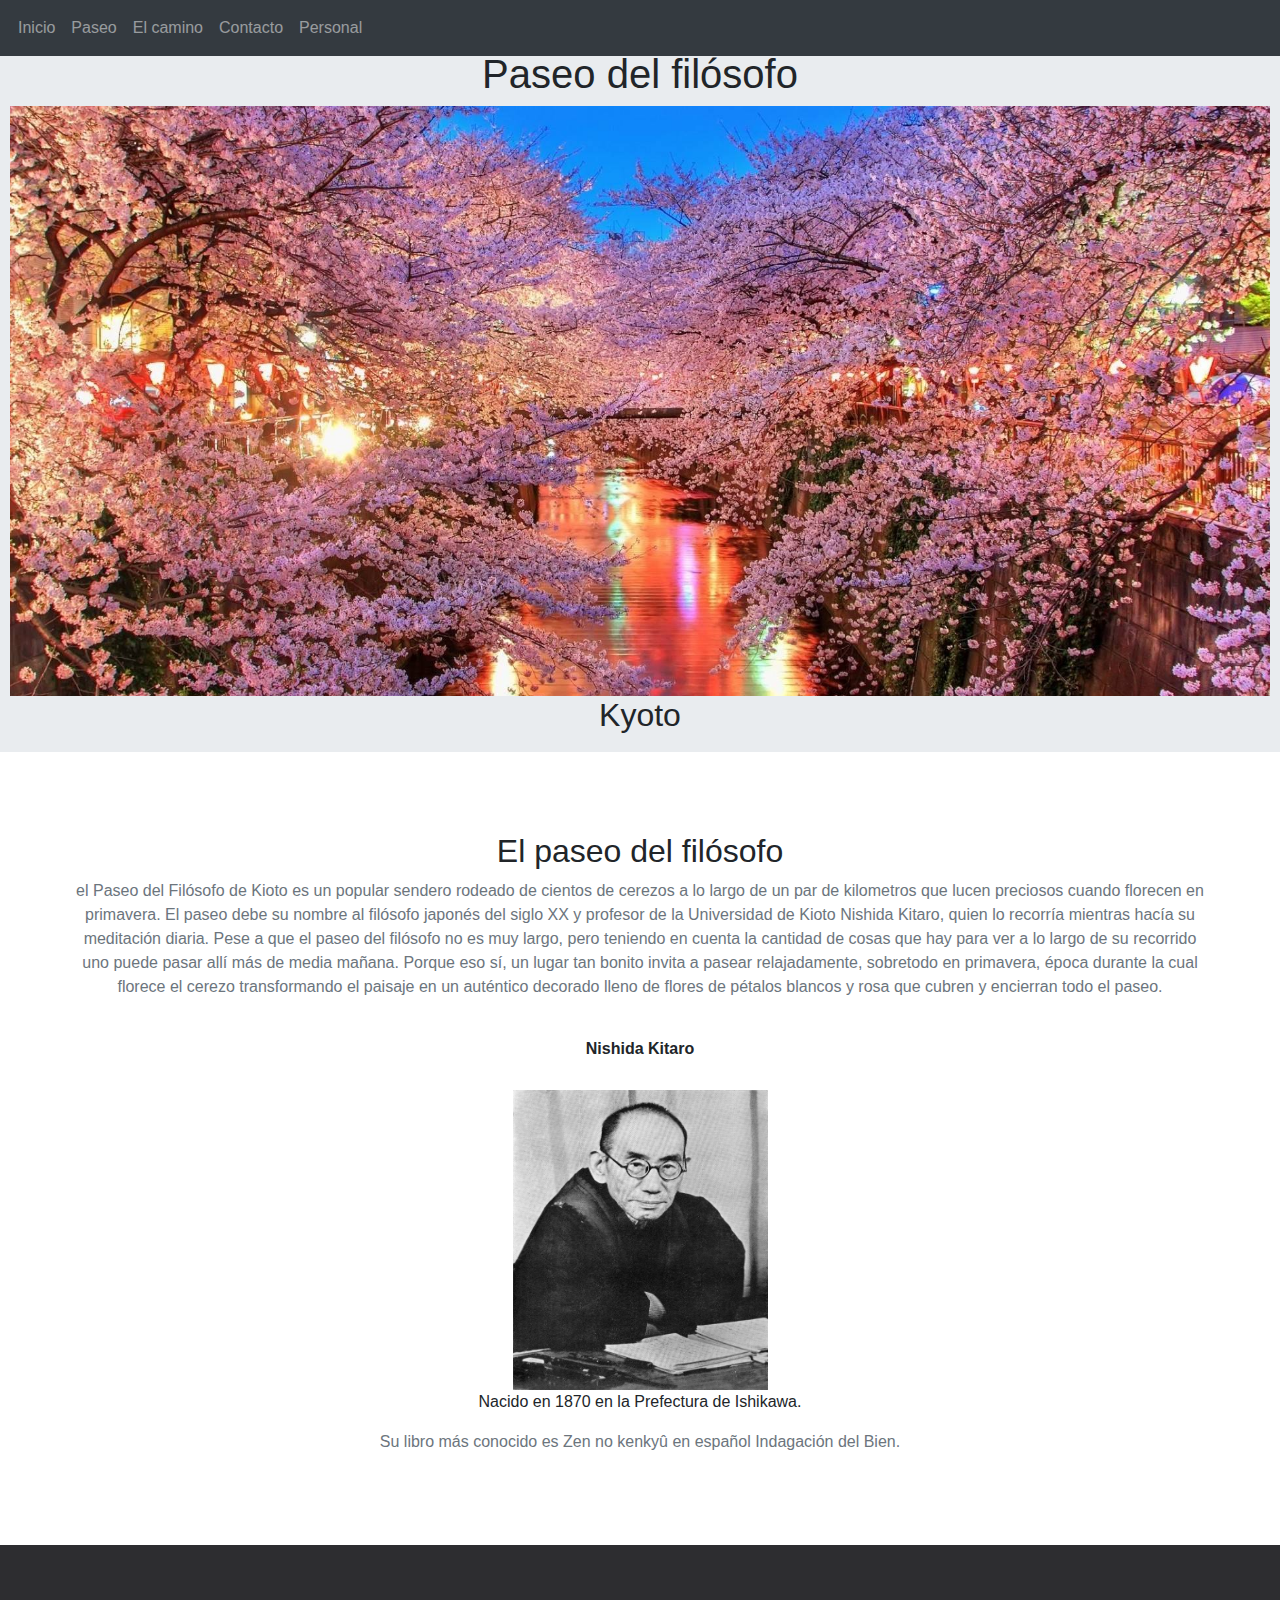
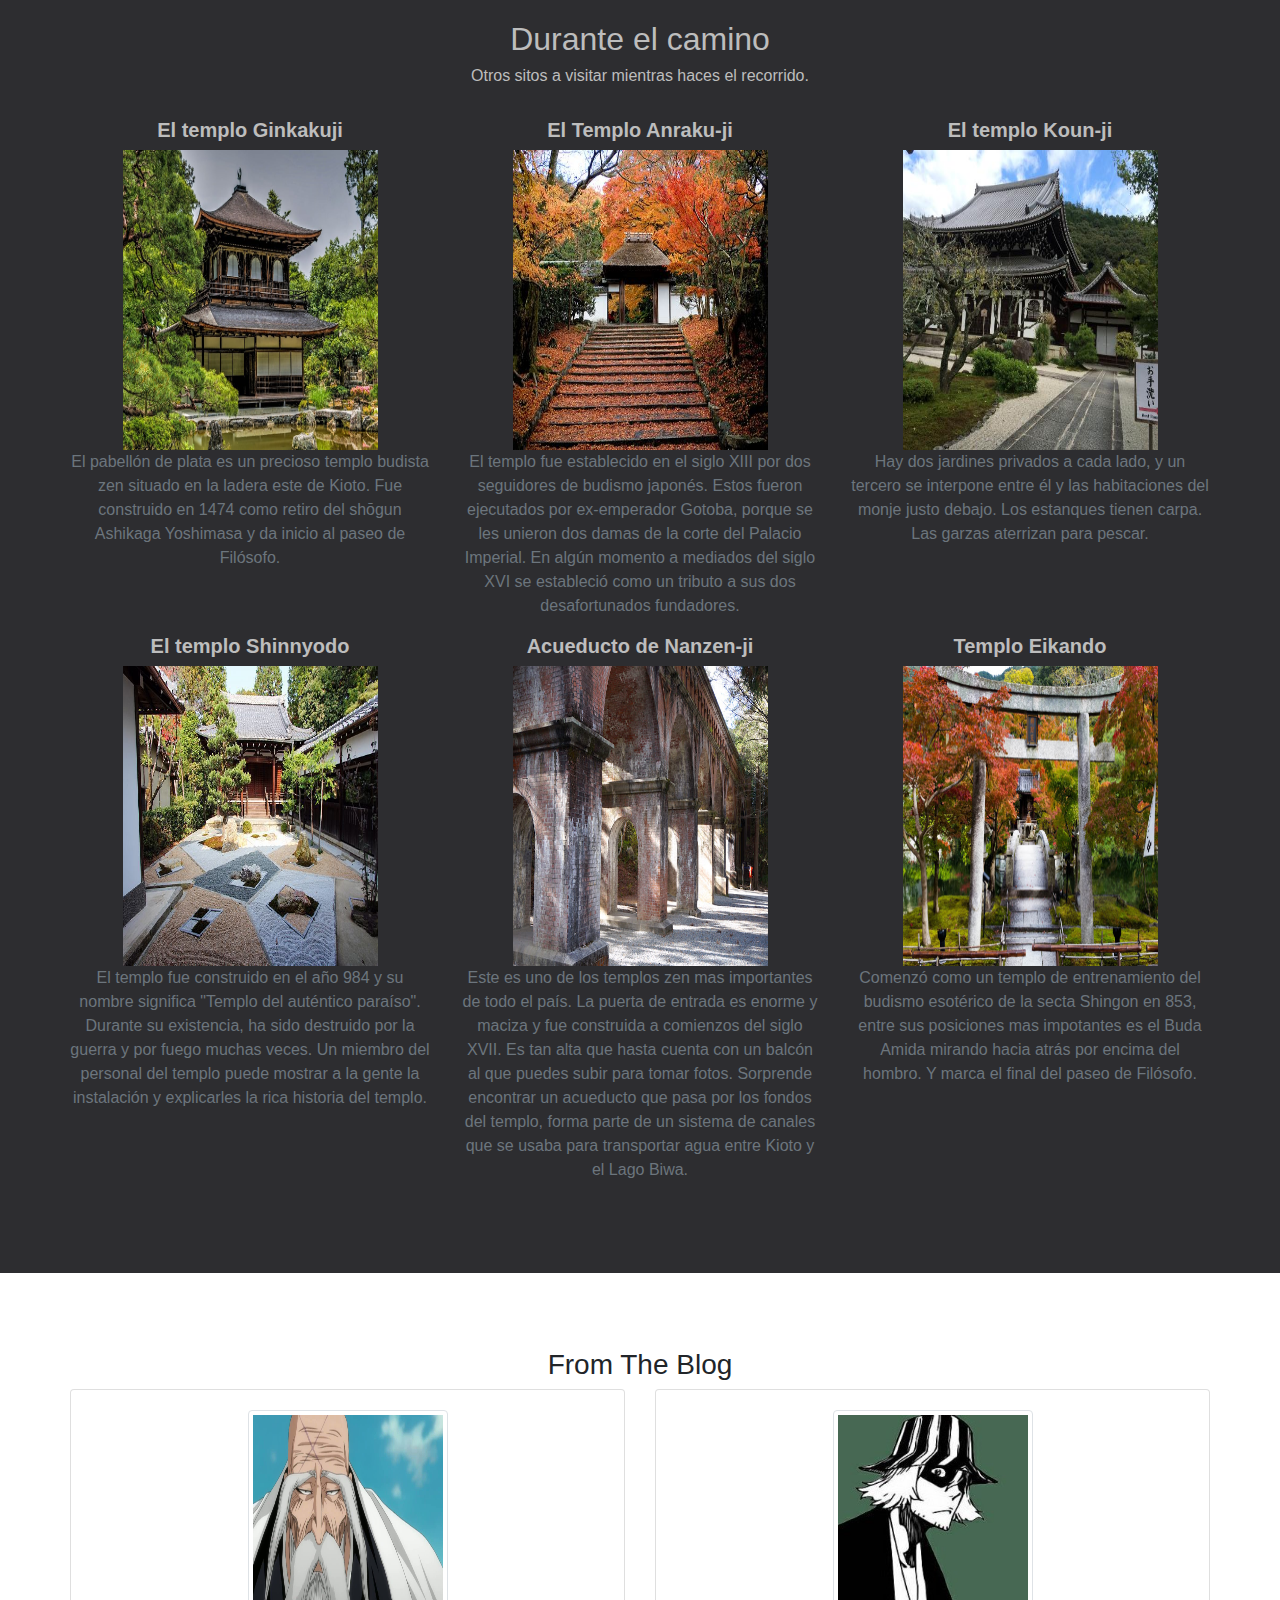
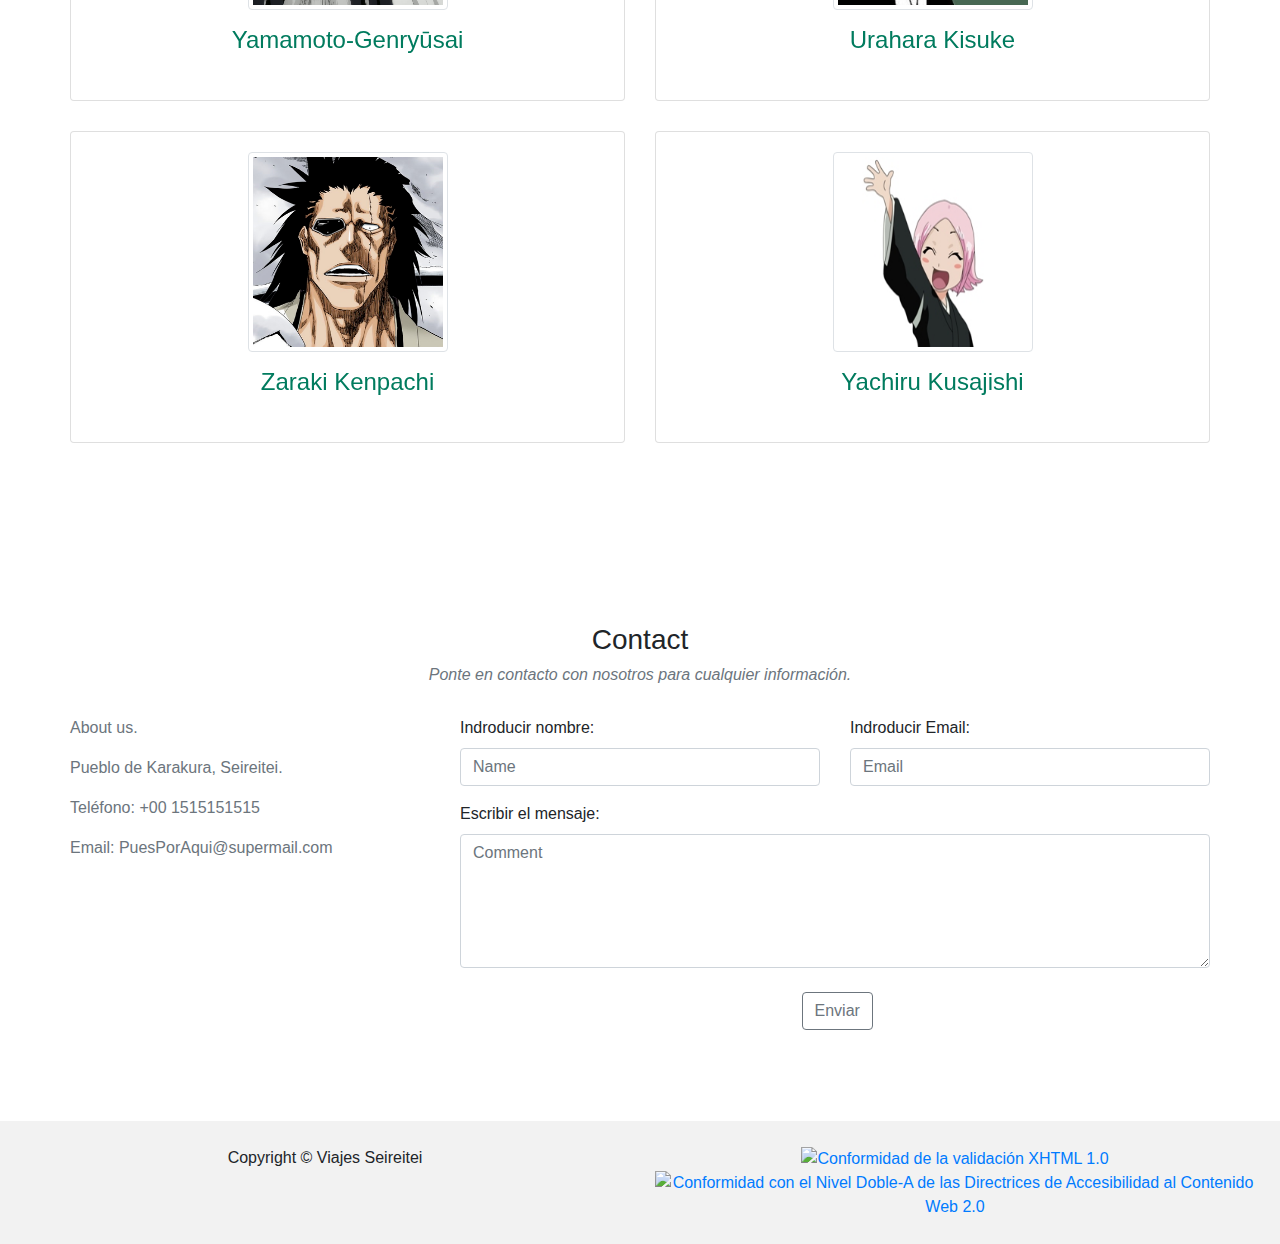
==== commit dd42ea59: "correccion de algunos errores" ====
--- a/index.html
+++ b/index.html
@@ -52,7 +52,7 @@
     
 <div id="paseo">
     <div class="container text-center">
-      <h3>El paseo del filósofo</h3>
+      <h2>El paseo del filósofo</h2>
       <p class="text-muted"> el Paseo del Filósofo de Kioto es un popular sendero rodeado de cientos de cerezos a lo largo de un par de kilometros que lucen preciosos cuando florecen en primavera. El paseo debe su nombre al filósofo japonés del siglo XX y profesor de la Universidad de Kioto Nishida Kitaro, quien lo recorría mientras hacía su meditación diaria. Pese a que el paseo del filósofo no es muy largo, pero teniendo en cuenta la cantidad de cosas que hay para ver a lo largo de su recorrido uno puede pasar allí más de media mañana. Porque eso sí, un lugar tan bonito invita a pasear relajadamente, sobretodo en primavera, época durante la cual florece el cerezo transformando el paisaje en un auténtico decorado lleno de flores de pétalos blancos y rosa que cubren y encierran todo el paseo.</p>
       <br>
       <div class="row">
@@ -350,7 +350,7 @@
                   <input class="form-control" id="name" name="name" placeholder="Name" type="text" required="required">
                 </div>
                 <div class="col-sm-6 form-group">
-                  <label for="emial">Indroducir Email:</label>
+                  <label for="email">Indroducir Email:</label>
                   <input class="form-control" id="email" name="email" placeholder="Email" type="email" required="required">
                 </div>
               </div>
@@ -359,7 +359,8 @@
               <br>
               <div class="row">
                 <div class="col-md-12 form-group text-center">
-                  <input class="btn btn-outline-secondary" type="submit" value="Enviar" />
+                  <label for="submit"></label>
+                  <input id="submit" class="btn btn-outline-secondary" type="submit" value="Enviar" />
                 </div>
               </div>
             </form>
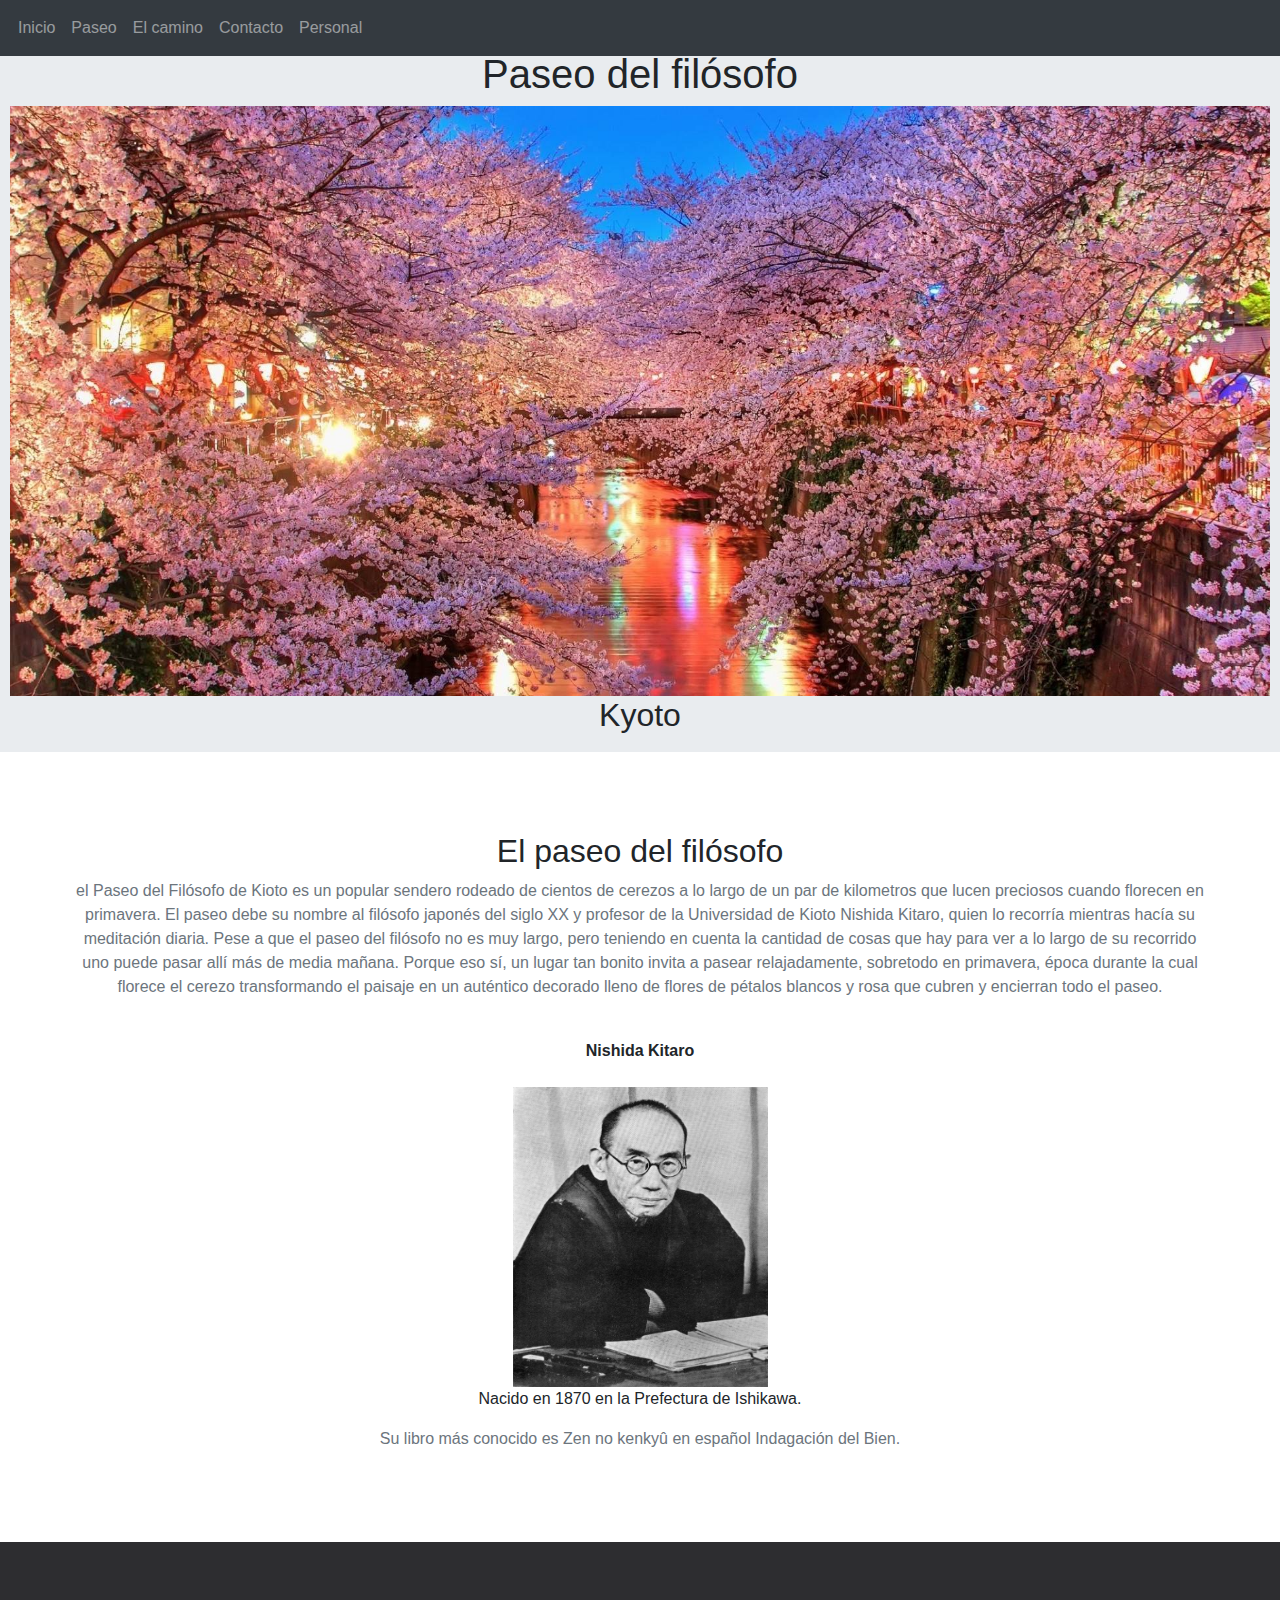
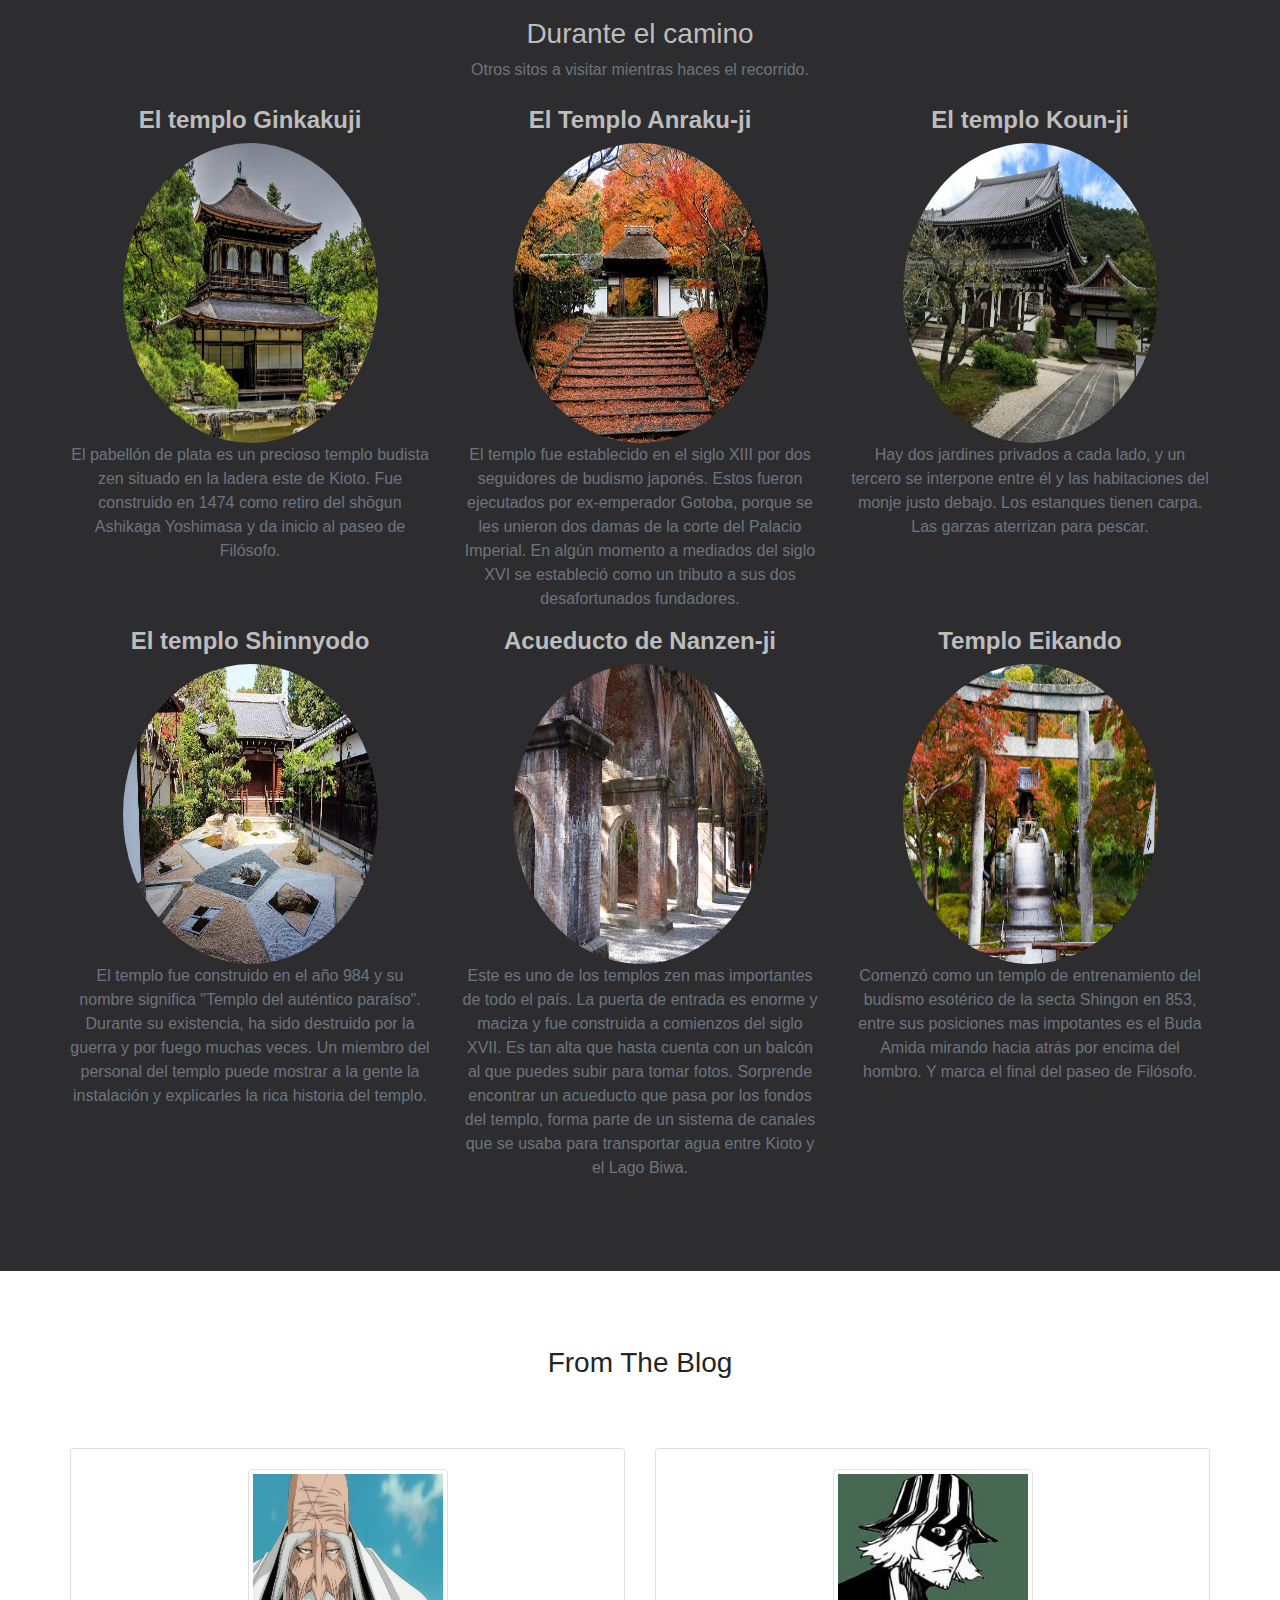
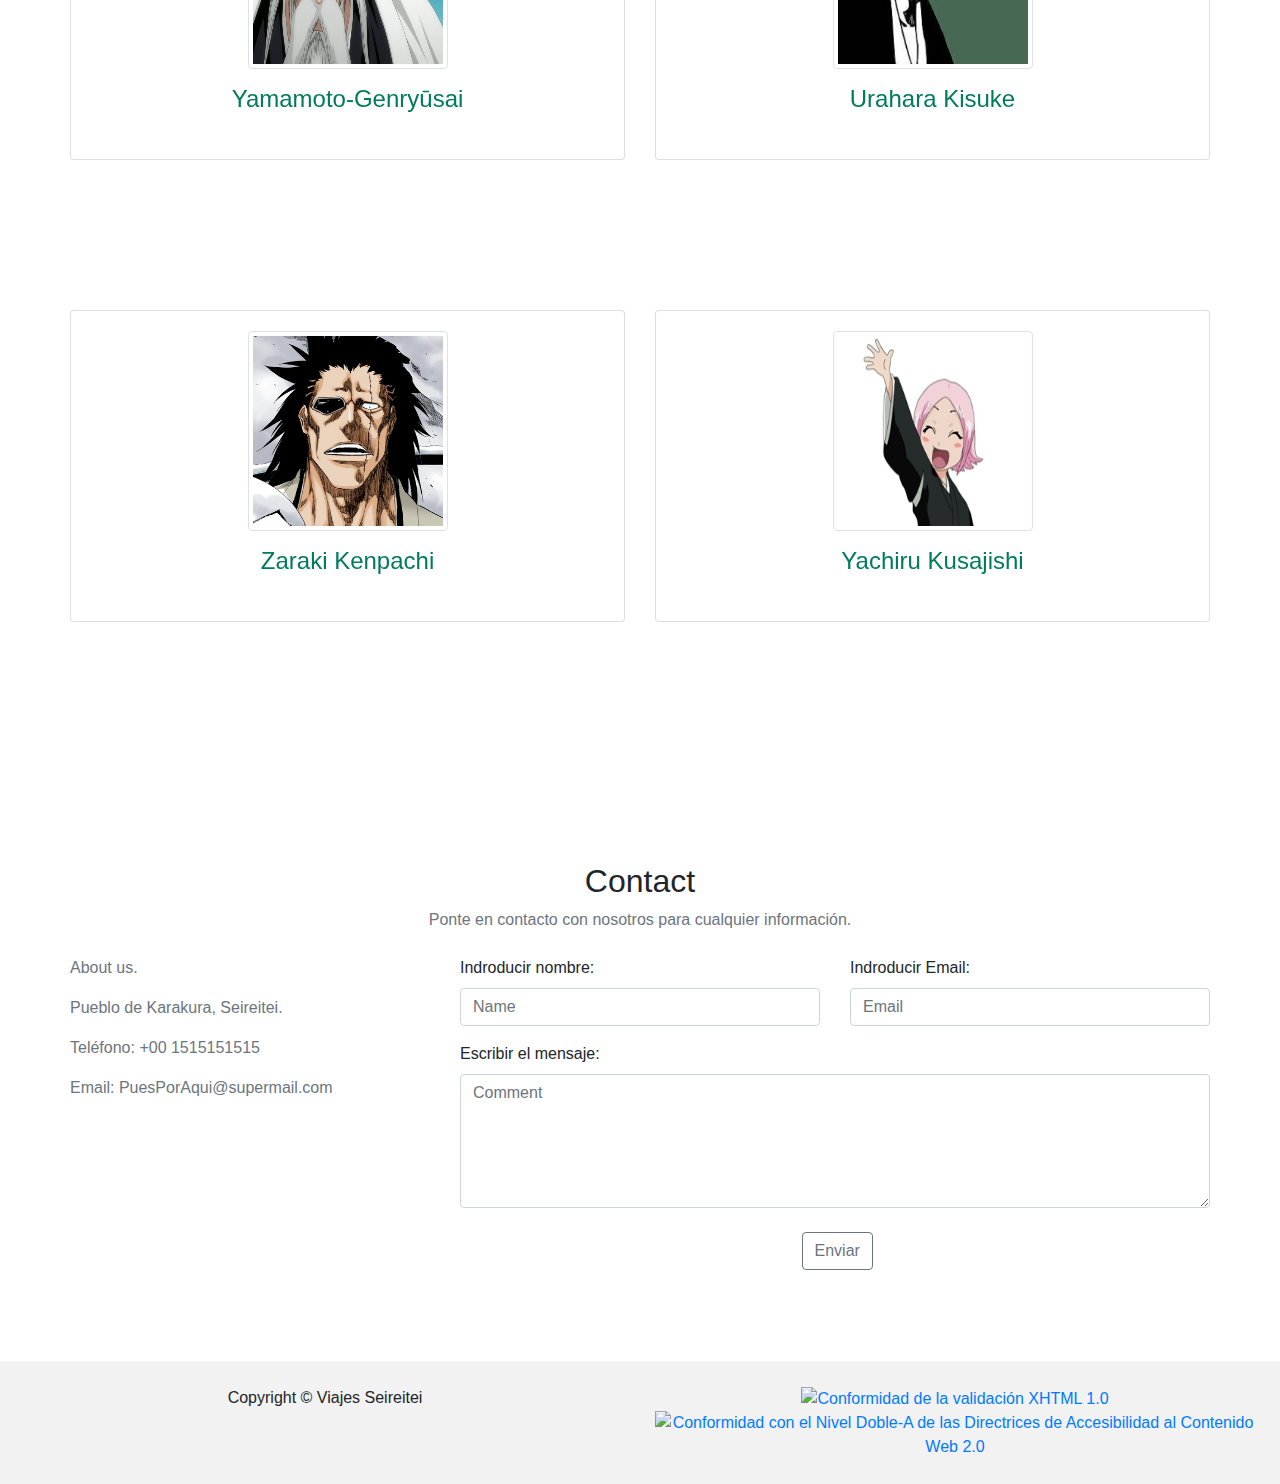
==== commit 3eb82c39: "Changes to correct AA" ====
--- a/index.html
+++ b/index.html
@@ -57,7 +57,7 @@
       <br>
       <div class="row">
         <div class="col-sm-12">
-          <h6 class="text-center"><strong>Nishida Kitaro</strong></h6><br>
+          <center class="text-center"><strong>Nishida Kitaro</strong></center><br>
           <img src="img/Kitaro-Nishida.png" class="img-circle person" alt="foto de Kitaro Nishida" width="255" height="300">
           <p>Nacido en 1870 en la Prefectura de Ishikawa.</p>
           <p class="text-muted">Su libro más conocido es Zen no kenkyû en español Indagación del Bien.</p>
@@ -69,49 +69,49 @@
 <!-- Container (TOUR Section) -->
 <div id="tour" class="bg-1">
     <div class="container" >
-    <h2 class="text-center">Durante el camino</h2>
-    <h6 class="text-center">Otros sitos a visitar mientras haces el recorrido.</h6>
+    <h3 class="text-center">Durante el camino</h3>
+    <center class="text-muted">Otros sitos a visitar mientras haces el recorrido.</center>
     <br>
     <div class="row text-center">
       <div class="col-sm-4">
         <div class="thumbnail">
-          <h5><strong>El templo Ginkakuji</strong></h5>
-          <img src="img/pabellonPlata.jpg" class="img-circle person" alt="foto de Pabellon de Plata" width="255" height="300">
+          <h4><strong>El templo Ginkakuji</strong></h4>
+          <img src="img/pabellonPlata.jpg" class="mx-auto rounded-circle" alt="foto de Pabellon de Plata" width="255" height="300">
           <p class="text-muted">El pabellón de plata es un precioso templo budista zen situado en la ladera este de Kioto. Fue construido en 1474 como retiro del shōgun Ashikaga Yoshimasa y da inicio al paseo de Filósofo.</p>
         </div>
       </div>
       <div class="col-sm-4">
         <div class="thumbnail">
-          <h5><strong>El Templo Anraku-ji</strong></h5>
-          <img src="img/templo-anraku-ji.jpg" class="img-circle person" alt="foto de Templo Anraku-ji" width="255" height="300">
+          <h4><strong>El Templo Anraku-ji</strong></h4>
+          <img src="img/templo-anraku-ji.jpg" class="mx-auto rounded-circle" alt="foto de Templo Anraku-ji" width="255" height="300">
           <p class="text-muted">El templo fue establecido en el siglo XIII por dos seguidores de budismo japonés. Estos fueron ejecutados por ex-emperador Gotoba, porque se les unieron dos damas de la corte del Palacio Imperial. En algún momento a mediados del siglo XVI se estableció como un tributo a sus dos desafortunados fundadores.</p>
         </div>
       </div>
       <div class="col-sm-4">
         <div class="thumbnail">
-          <h5><strong>El templo Koun-ji</strong></h5>
-          <img src="img/templo%20kounji.jpg" class="img-circle person" alt="foto de templo Koun-ji" width="255" height="300">
+          <h4><strong>El templo Koun-ji</strong></h4>
+          <img src="img/templo%20kounji.jpg" class="mx-auto rounded-circle" alt="foto de templo Koun-ji" width="255" height="300">
           <p class="text-muted"> Hay dos jardines privados a cada lado, y un tercero se interpone entre él y las habitaciones del monje justo debajo. Los estanques tienen carpa. Las garzas aterrizan para pescar. </p>
         </div>
       </div>
       <div class="col-sm-4">
         <div class="thumbnail">
-          <h5><strong>El templo Shinnyodo</strong></h5>
-          <img src="img/Shinnyodo-templo.jpg" class="img-circle person" alt="foto de templo Shinnyodo" width="255" height="300">
+          <h4><strong>El templo Shinnyodo</strong></h4>
+          <img src="img/Shinnyodo-templo.jpg" class="mx-auto rounded-circle" alt="foto de templo Shinnyodo" width="255" height="300">
           <p class="text-muted">El templo fue construido en el año 984 y su nombre significa "Templo del auténtico paraíso". Durante su existencia, ha sido destruido por la guerra y por fuego muchas veces. Un miembro del personal del templo puede mostrar a la gente la instalación y explicarles la rica historia del templo.</p>
         </div>
       </div>
       <div class="col-sm-4">
         <div class="thumbnail">
-          <h5><strong>Acueducto de Nanzen-ji</strong></h5>
-          <img src="img/nanzenji-acueducto.jpg" class="img-circle person" alt="foto de Acueducto de Nanzen-ji" width="255" height="300">
+          <h4><strong>Acueducto de Nanzen-ji</strong></h4>
+          <img src="img/nanzenji-acueducto.jpg" class="mx-auto rounded-circle" alt="foto de Acueducto de Nanzen-ji" width="255" height="300">
           <p class="text-muted">Este es uno de los templos zen mas importantes de todo el país. La puerta de entrada es enorme y maciza y fue construida a comienzos del siglo XVII. Es tan alta que hasta cuenta con un balcón al que puedes subir para tomar fotos. Sorprende encontrar un acueducto que pasa por los fondos del templo, forma parte de un sistema de canales que se usaba para transportar agua entre Kioto y el Lago Biwa.</p>
         </div>
       </div>
       <div class="col-sm-4">
         <div class="thumbnail">
-          <h5><strong>Templo Eikando</strong></h5>
-          <img src="img/templo-Eikando-Zenrinji.jpg" class="img-circle person" alt="foto de Templo Eikando" width="255" height="300">
+          <h4><strong>Templo Eikando</strong></h4>
+          <img src="img/templo-Eikando-Zenrinji.jpg" class="mx-auto rounded-circle" alt="foto de Templo Eikando" width="255" height="300">
           <p class="text-muted">Comenzó como un templo de entrenamiento del budismo esotérico de la secta Shingon en 853, entre sus posiciones mas impotantes es el Buda Amida mirando hacia atrás por encima del hombro. Y marca el final del paseo de Filósofo.</p>
         </div>
       </div>
@@ -128,7 +128,7 @@
          
             <!-- Team member -->
             <div class="col-xs-6 col-md-6 col-md-4">
-                <div class="image-flip" ontouchstart="this.classList.toggle('hover');">
+                <section class="image-flip" ontouchstart="this.classList.toggle('hover');">
                     <div class="mainflip">
                         <div class="frontside">
                             <div class="card">
@@ -144,39 +144,17 @@
                                     <h3 class="card-title text-muted">Yamamoto-Genryūsai</h3>
                                     <h4 class="card-title">El redactor jefe</h4>
                                     <p class="card-text text-muted" >This is basic card with image on top, title, description and button.This is basic card with image on top, title, description and button.This is basic card with image on top, title, description and button.</p>
-                                    <ul class="list-inline">
-                                        <li class="list-inline-item">
-                                            <a class="social-icon text-xs-center" target="_blank" href="#">
-                                                <i class="fa fa-facebook"></i>
-                                            </a>
-                                        </li>
-                                        <li class="list-inline-item">
-                                            <a class="social-icon text-xs-center" target="_blank" href="#">
-                                                <i class="fa fa-twitter"></i>
-                                            </a>
-                                        </li>
-                                        <li class="list-inline-item">
-                                            <a class="social-icon text-xs-center" target="_blank" href="#">
-                                                <i class="fa fa-skype"></i>
-                                            </a>
-                                        </li>
-                                        <li class="list-inline-item">
-                                            <a class="social-icon text-xs-center" target="_blank" href="#">
-                                                <i class="fa fa-google"></i>
-                                            </a>
-                                        </li>
-                                    </ul>
                                 </div>
                             </div>
                         </div>
                     </div>
-                </div>
+                </section>
             </div>
             <!-- ./Team member -->
             
             <!-- Team member -->
             <div class="col-xs-6 col-md-6 col-md-4">
-                <div class="image-flip" ontouchstart="this.classList.toggle('hover');">
+                <section class="image-flip" ontouchstart="this.classList.toggle('hover');">
                     <div class="mainflip">
                         <div class="frontside">
                             <div class="card">
@@ -192,39 +170,17 @@
                                     <h3 class="card-title text-muted">Urahara Kisuke </h3>
                                     <h4 class="card-title">Web developer</h4>
                                     <p class="card-text text-muted">This is basic card with image on top, title, description and button.This is basic card with image on top, title, description and button.This is basic card with image on top, title, description and button.</p>
-                                    <ul class="list-inline">
-                                        <li class="list-inline-item">
-                                            <a class="social-icon text-xs-center" target="_blank" href="#">
-                                                <i class="fa fa-facebook"></i>
-                                            </a>
-                                        </li>
-                                        <li class="list-inline-item">
-                                            <a class="social-icon text-xs-center" target="_blank" href="#">
-                                                <i class="fa fa-twitter"></i>
-                                            </a>
-                                        </li>
-                                        <li class="list-inline-item">
-                                            <a class="social-icon text-xs-center" target="_blank" href="#">
-                                                <i class="fa fa-skype"></i>
-                                            </a>
-                                        </li>
-                                        <li class="list-inline-item">
-                                            <a class="social-icon text-xs-center" target="_blank" href="#">
-                                                <i class="fa fa-google"></i>
-                                            </a>
-                                        </li>
-                                    </ul>
                                 </div>
                             </div>
                         </div>
                     </div>
-                </div>
+                </section>
             </div>
             <!-- ./Team member -->
             
             <!-- Team member -->
             <div class="col-xs-6 col-md-6 col-md-4">
-                <div class="image-flip" ontouchstart="this.classList.toggle('hover');">
+                <section class="image-flip" ontouchstart="this.classList.toggle('hover');">
                     <div class="mainflip">
                         <div class="frontside">
                             <div class="card">
@@ -240,33 +196,11 @@
                                     <h3 class="card-title text-muted">Zaraki Kenpachi</h3>
                                     <h4 class="card-title">El guia</h4>
                                     <p class="card-text text-muted">This is basic card with image on top, title, description and button.This is basic card with image on top, title, description and button.This is basic card with image on top, title, description and button.</p>
-                                    <ul class="list-inline">
-                                        <li class="list-inline-item">
-                                            <a class="social-icon text-xs-center" target="_blank" href="#">
-                                                <i class="fa fa-facebook"></i>
-                                            </a>
-                                        </li>
-                                        <li class="list-inline-item">
-                                            <a class="social-icon text-xs-center" target="_blank" href="#">
-                                                <i class="fa fa-twitter"></i>
-                                            </a>
-                                        </li>
-                                        <li class="list-inline-item">
-                                            <a class="social-icon text-xs-center" target="_blank" href="#">
-                                                <i class="fa fa-skype"></i>
-                                            </a>
-                                        </li>
-                                        <li class="list-inline-item">
-                                            <a class="social-icon text-xs-center" target="_blank" href="#">
-                                                <i class="fa fa-google"></i>
-                                            </a>
-                                        </li>
-                                    </ul>
                                 </div>
                             </div>
                         </div>
                     </div>
-                </div>
+                </section>
             </div>
             <!-- ./Team member -->
             
@@ -274,7 +208,7 @@
             
             <!-- Team member -->
             <div class="col-xs-6 col-md-6 col-md-4">
-                <div class="image-flip" ontouchstart="this.classList.toggle('hover');">
+                <section class="image-flip" ontouchstart="this.classList.toggle('hover');">
                     <div class="mainflip">
                         <div class="frontside">
                             <div class="card">
@@ -290,33 +224,11 @@
                                     <h3 class="card-title text-muted">Yachiru Kusajishi</h3>
                                     <h4 class="card-title">Atención al cliente</h4>
                                     <p class="card-text text-muted">This is basic card with image on top, title, description and button.This is basic card with image on top, title, description and button.This is basic card with image on top, title, description and button.</p>
-                                    <ul class="list-inline">
-                                        <li class="list-inline-item">
-                                            <a class="social-icon text-xs-center" target="_blank" href="#">
-                                                <i class="fa fa-facebook"></i>
-                                            </a>
-                                        </li>
-                                        <li class="list-inline-item">
-                                            <a class="social-icon text-xs-center" target="_blank" href="#">
-                                                <i class="fa fa-twitter"></i>
-                                            </a>
-                                        </li>
-                                        <li class="list-inline-item">
-                                            <a class="social-icon text-xs-center" target="_blank" href="#">
-                                                <i class="fa fa-skype"></i>
-                                            </a>
-                                        </li>
-                                        <li class="list-inline-item">
-                                            <a class="social-icon text-xs-center" target="_blank" href="#">
-                                                <i class="fa fa-google"></i>
-                                            </a>
-                                        </li>
-                                    </ul>
                                 </div>
                             </div>
                         </div>
                     </div>
-                </div>
+                </section>
             </div>
             <!-- ./Team member -->
             
@@ -328,8 +240,8 @@
 <!-- Container (Contact Section) -->
 <div id="contact" >
     <div class="container">
-      <h3 class="text-center">Contact</h3>
-      <h6 class="text-center text-muted"><em>Ponte en contacto con nosotros para cualquier información.</em></h6>
+      <h2 class="text-center">Contact</h2>
+      <center class="text-muted"> Ponte en contacto con nosotros para cualquier información.</center>
       <br>
 
       <div class="row">
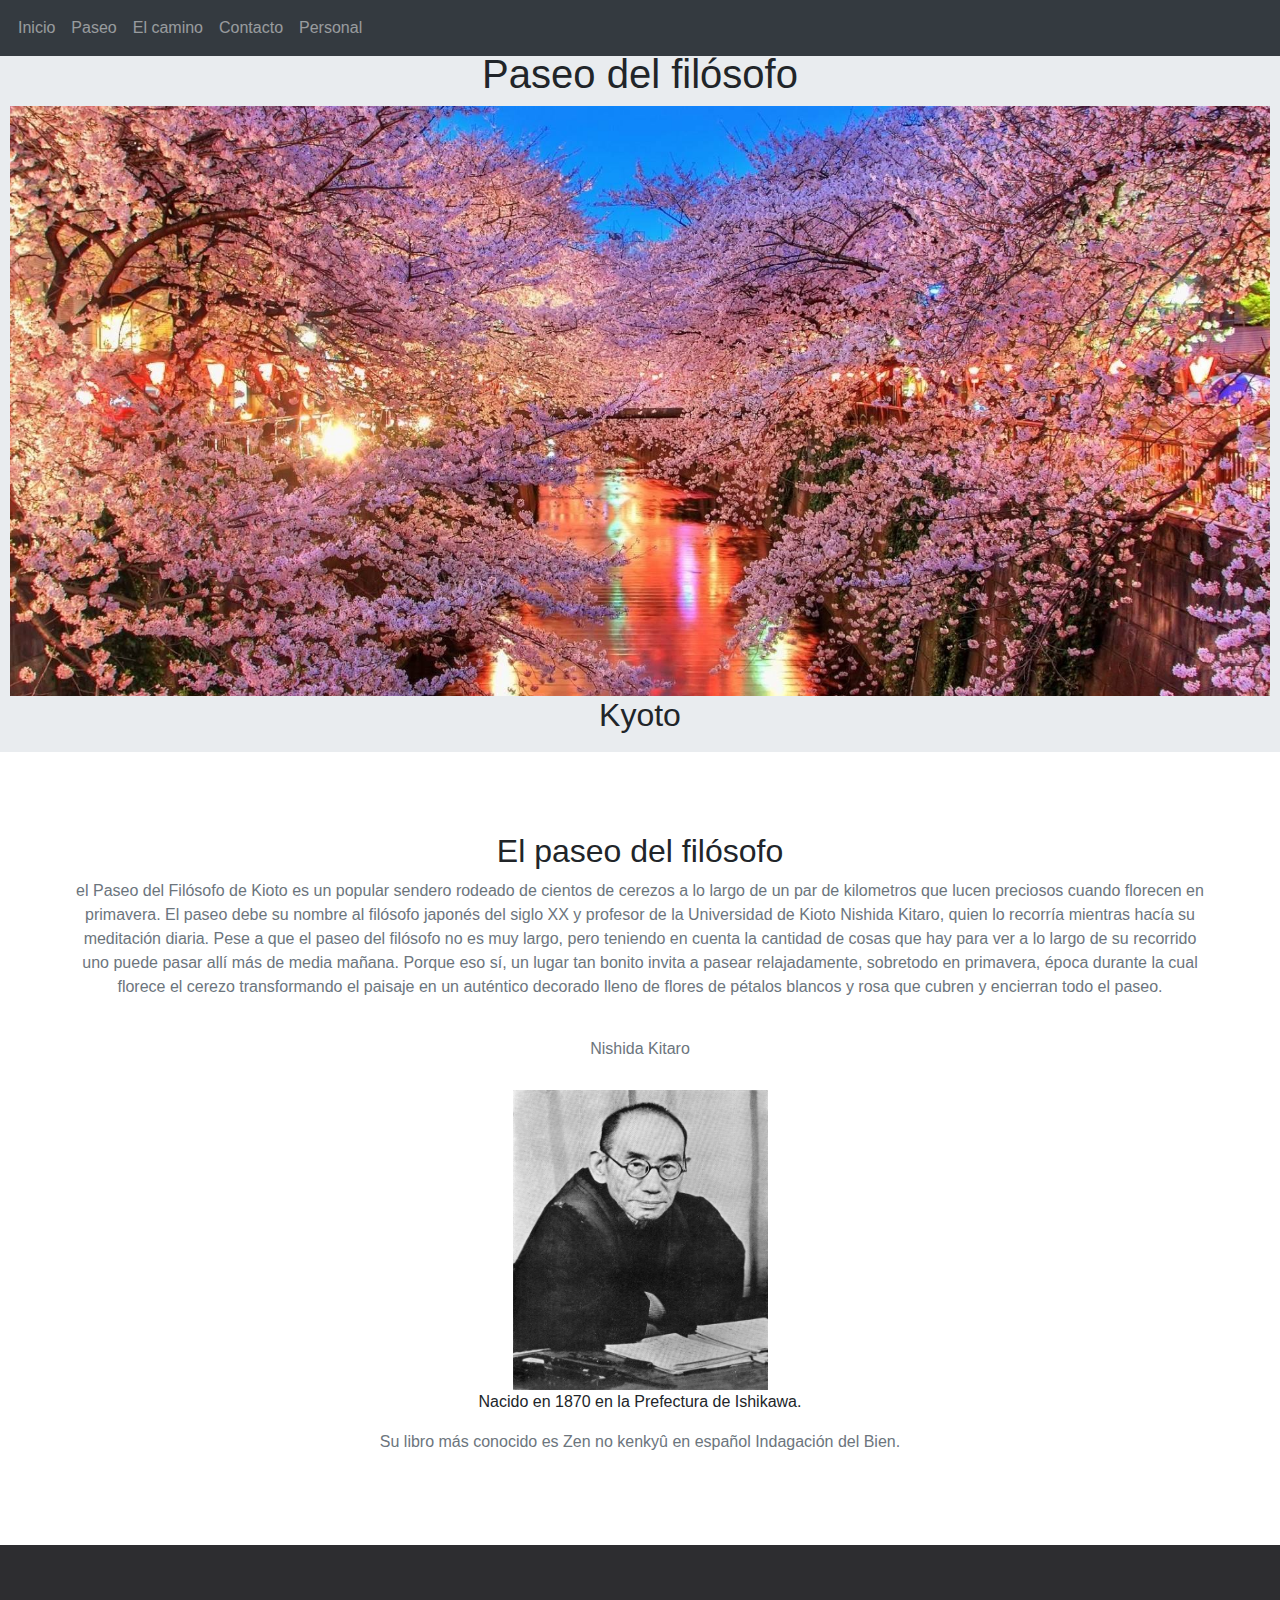
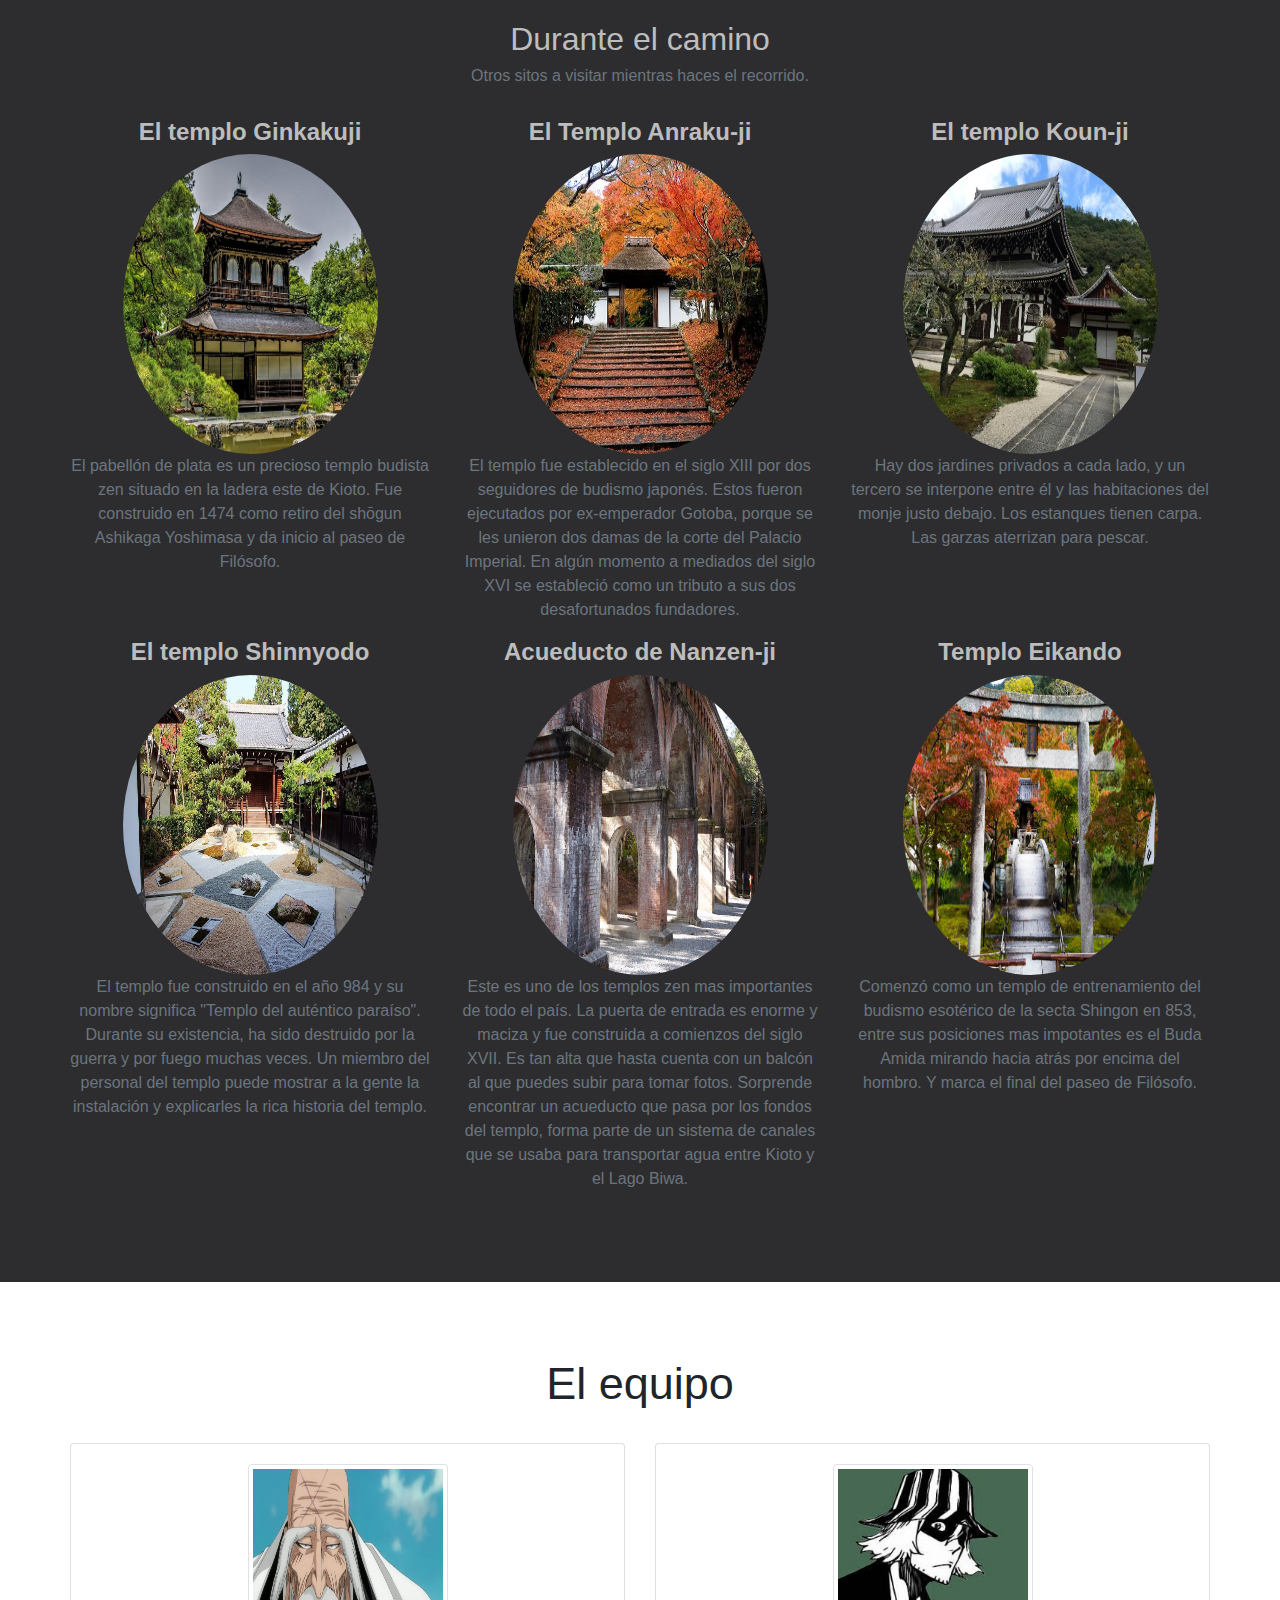
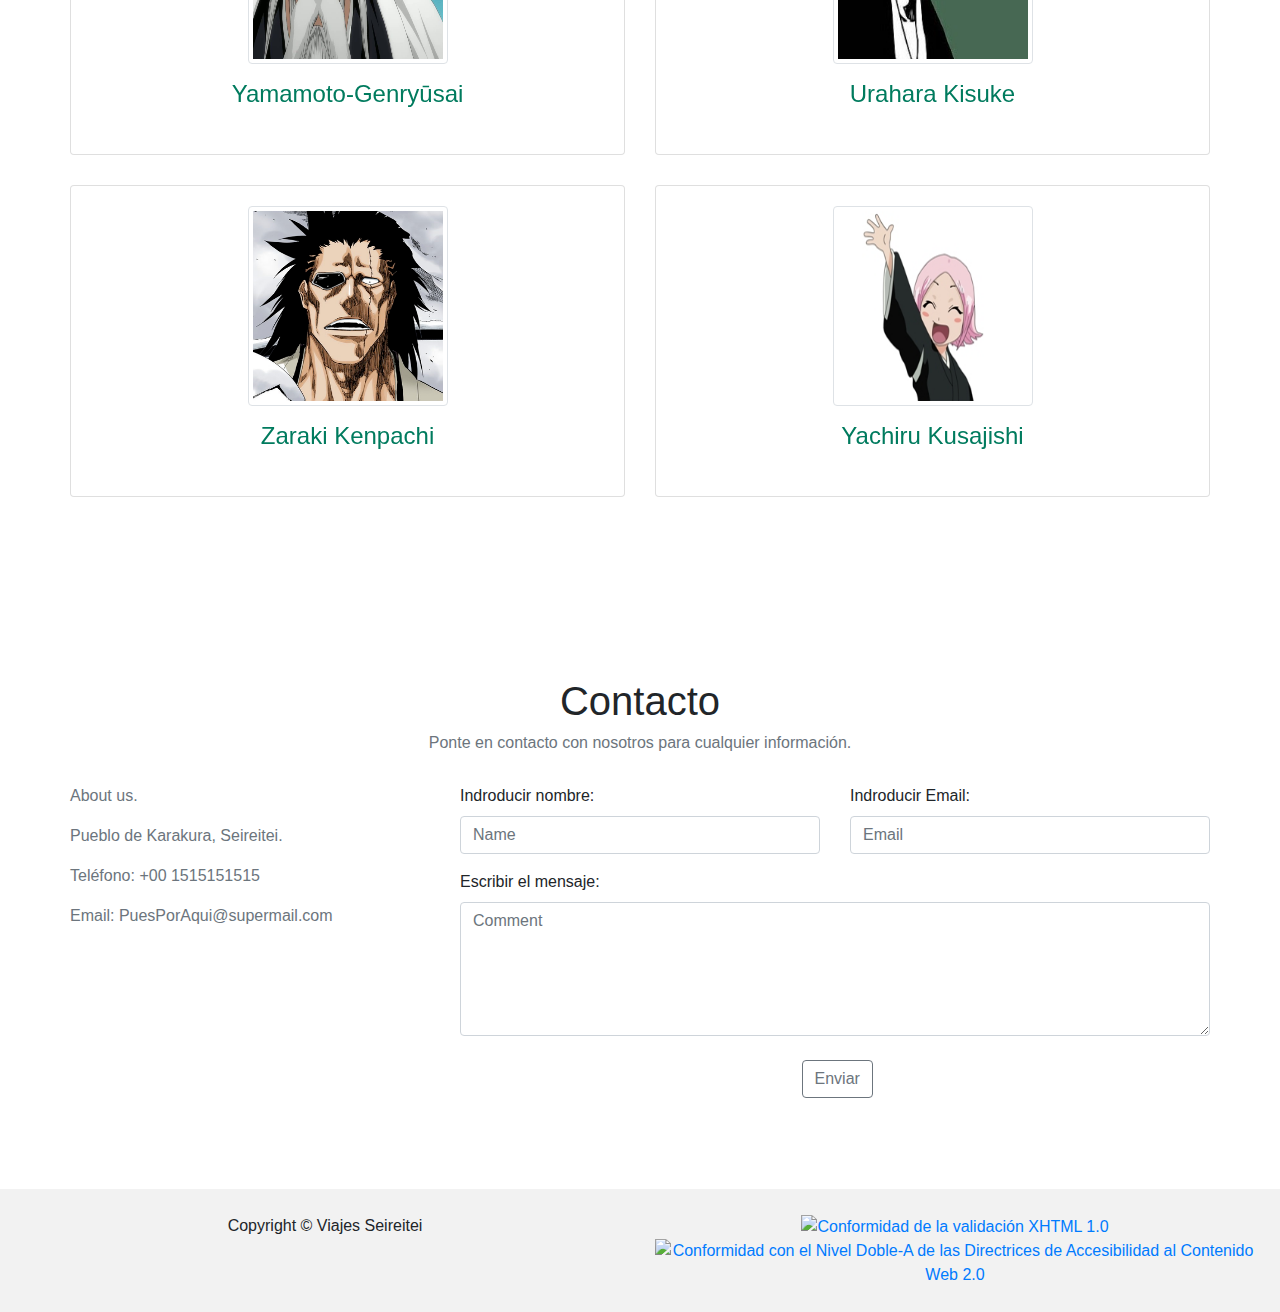
==== commit 0e870ef1: "updates for AA" ====
--- a/index.html
+++ b/index.html
@@ -57,7 +57,7 @@
       <br>
       <div class="row">
         <div class="col-sm-12">
-          <center class="text-center"><strong>Nishida Kitaro</strong></center><br>
+          <h2 class="text-center text-muted" style="font-size: 16px">Nishida Kitaro</h2><br>
           <img src="img/Kitaro-Nishida.png" class="img-circle person" alt="foto de Kitaro Nishida" width="255" height="300">
           <p>Nacido en 1870 en la Prefectura de Ishikawa.</p>
           <p class="text-muted">Su libro más conocido es Zen no kenkyû en español Indagación del Bien.</p>
@@ -69,8 +69,8 @@
 <!-- Container (TOUR Section) -->
 <div id="tour" class="bg-1">
     <div class="container" >
-    <h3 class="text-center">Durante el camino</h3>
-    <center class="text-muted">Otros sitos a visitar mientras haces el recorrido.</center>
+    <h2 class="text-center">Durante el camino</h2>
+    <h2 class="text-center text-muted" style="font-size: 16px">Otros sitos a visitar mientras haces el recorrido.</h2>
     <br>
     <div class="row text-center">
       <div class="col-sm-4">
@@ -123,12 +123,12 @@
 
 <div id="personal">
     <div class="container">
-        <h3 class="text-center">From The Blog</h3>  
+        <h3 class="text-center" style="font-size: 45px">El equipo</h3><br>
         <div class="row text-center text-md-left">
          
             <!-- Team member -->
             <div class="col-xs-6 col-md-6 col-md-4">
-                <section class="image-flip" ontouchstart="this.classList.toggle('hover');">
+                <div class="image-flip" onclick="this.classList.toggle('hover');">
                     <div class="mainflip">
                         <div class="frontside">
                             <div class="card">
@@ -148,13 +148,13 @@
                             </div>
                         </div>
                     </div>
-                </section>
+                </div>
             </div>
             <!-- ./Team member -->
             
             <!-- Team member -->
             <div class="col-xs-6 col-md-6 col-md-4">
-                <section class="image-flip" ontouchstart="this.classList.toggle('hover');">
+                <div class="image-flip" onclick="this.classList.toggle('hover');">
                     <div class="mainflip">
                         <div class="frontside">
                             <div class="card">
@@ -174,13 +174,13 @@
                             </div>
                         </div>
                     </div>
-                </section>
+                </div>
             </div>
             <!-- ./Team member -->
             
             <!-- Team member -->
             <div class="col-xs-6 col-md-6 col-md-4">
-                <section class="image-flip" ontouchstart="this.classList.toggle('hover');">
+                <div class="image-flip" onclick="this.classList.toggle('hover');">
                     <div class="mainflip">
                         <div class="frontside">
                             <div class="card">
@@ -200,7 +200,7 @@
                             </div>
                         </div>
                     </div>
-                </section>
+                </div>
             </div>
             <!-- ./Team member -->
             
@@ -208,7 +208,7 @@
             
             <!-- Team member -->
             <div class="col-xs-6 col-md-6 col-md-4">
-                <section class="image-flip" ontouchstart="this.classList.toggle('hover');">
+                <div class="image-flip" onclick="this.classList.toggle('hover');">
                     <div class="mainflip">
                         <div class="frontside">
                             <div class="card">
@@ -228,7 +228,7 @@
                             </div>
                         </div>
                     </div>
-                </section>
+                </div>
             </div>
             <!-- ./Team member -->
             
@@ -240,8 +240,8 @@
 <!-- Container (Contact Section) -->
 <div id="contact" >
     <div class="container">
-      <h2 class="text-center">Contact</h2>
-      <center class="text-muted"> Ponte en contacto con nosotros para cualquier información.</center>
+      <h1 class="text-center">Contacto</h1>
+      <h2 class="text-center text-muted" style="font-size: 16px"> Ponte en contacto con nosotros para cualquier información.</h2>
       <br>
 
       <div class="row">
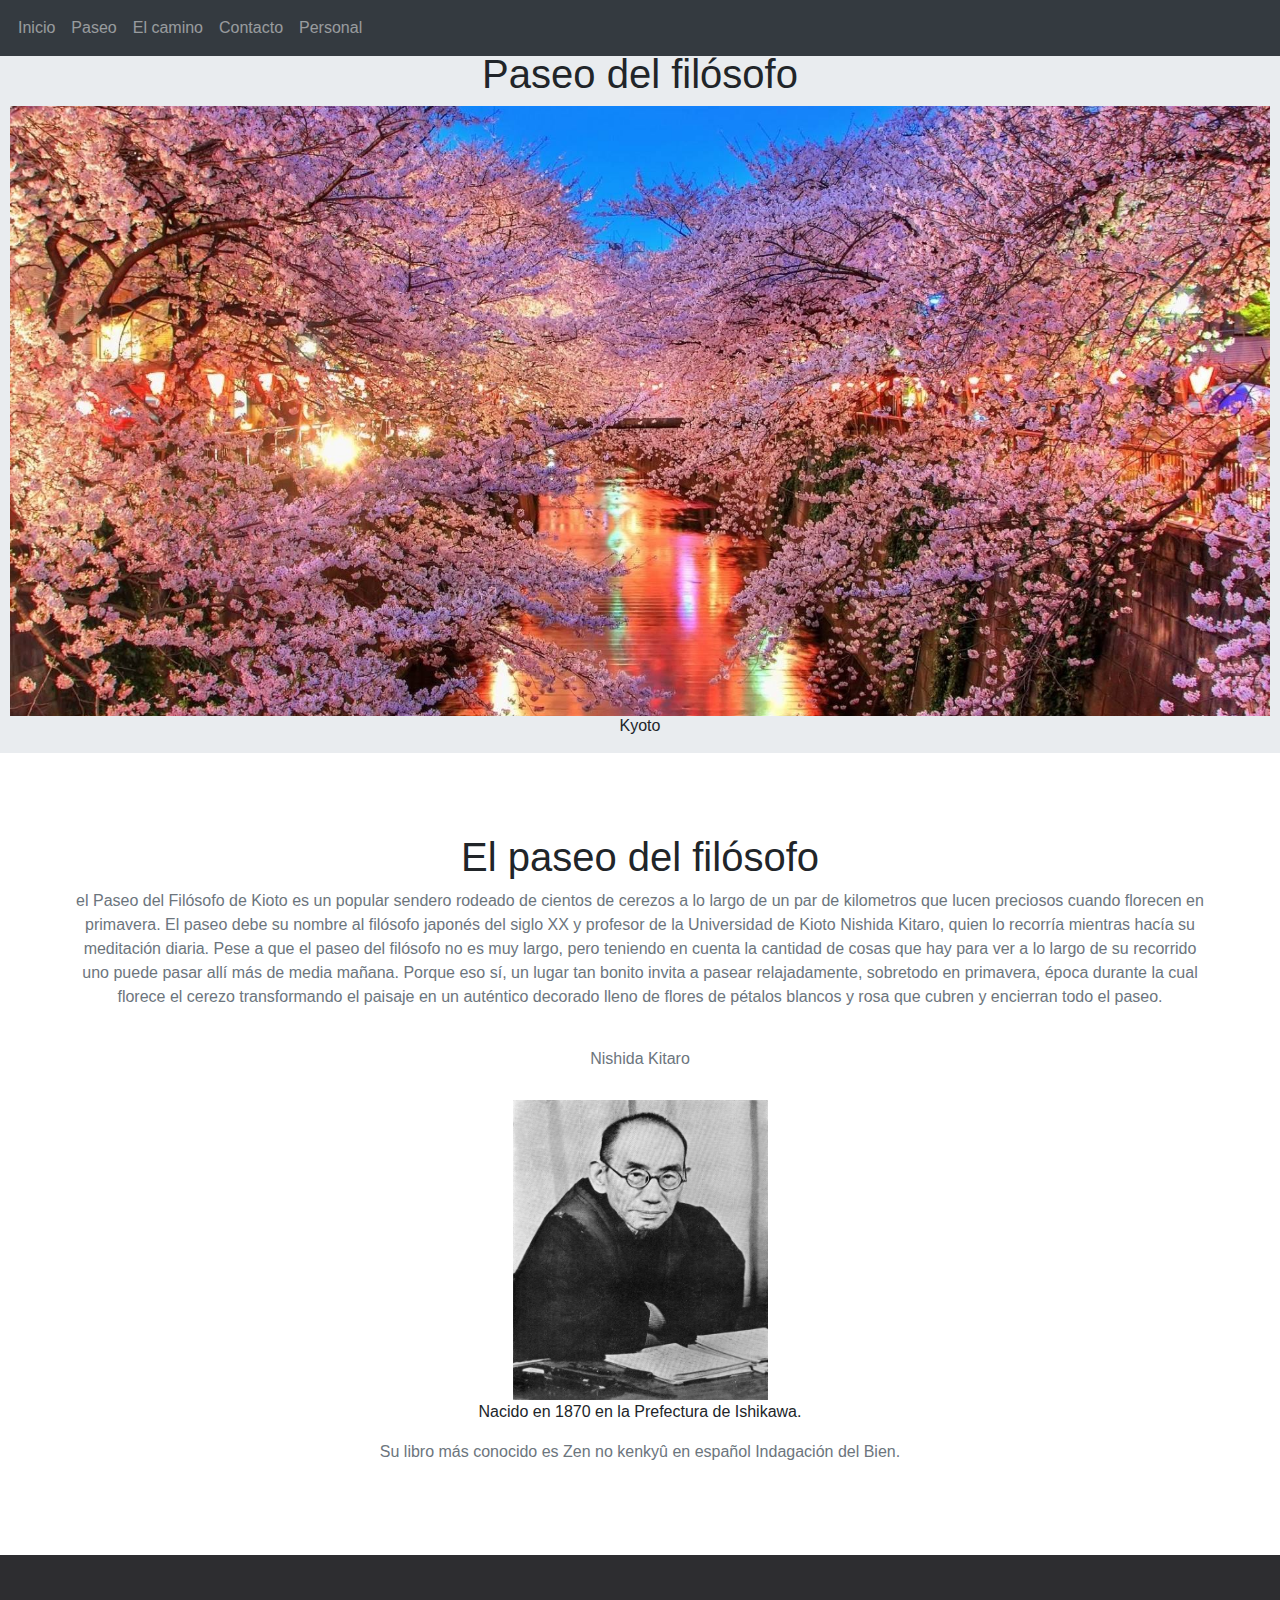
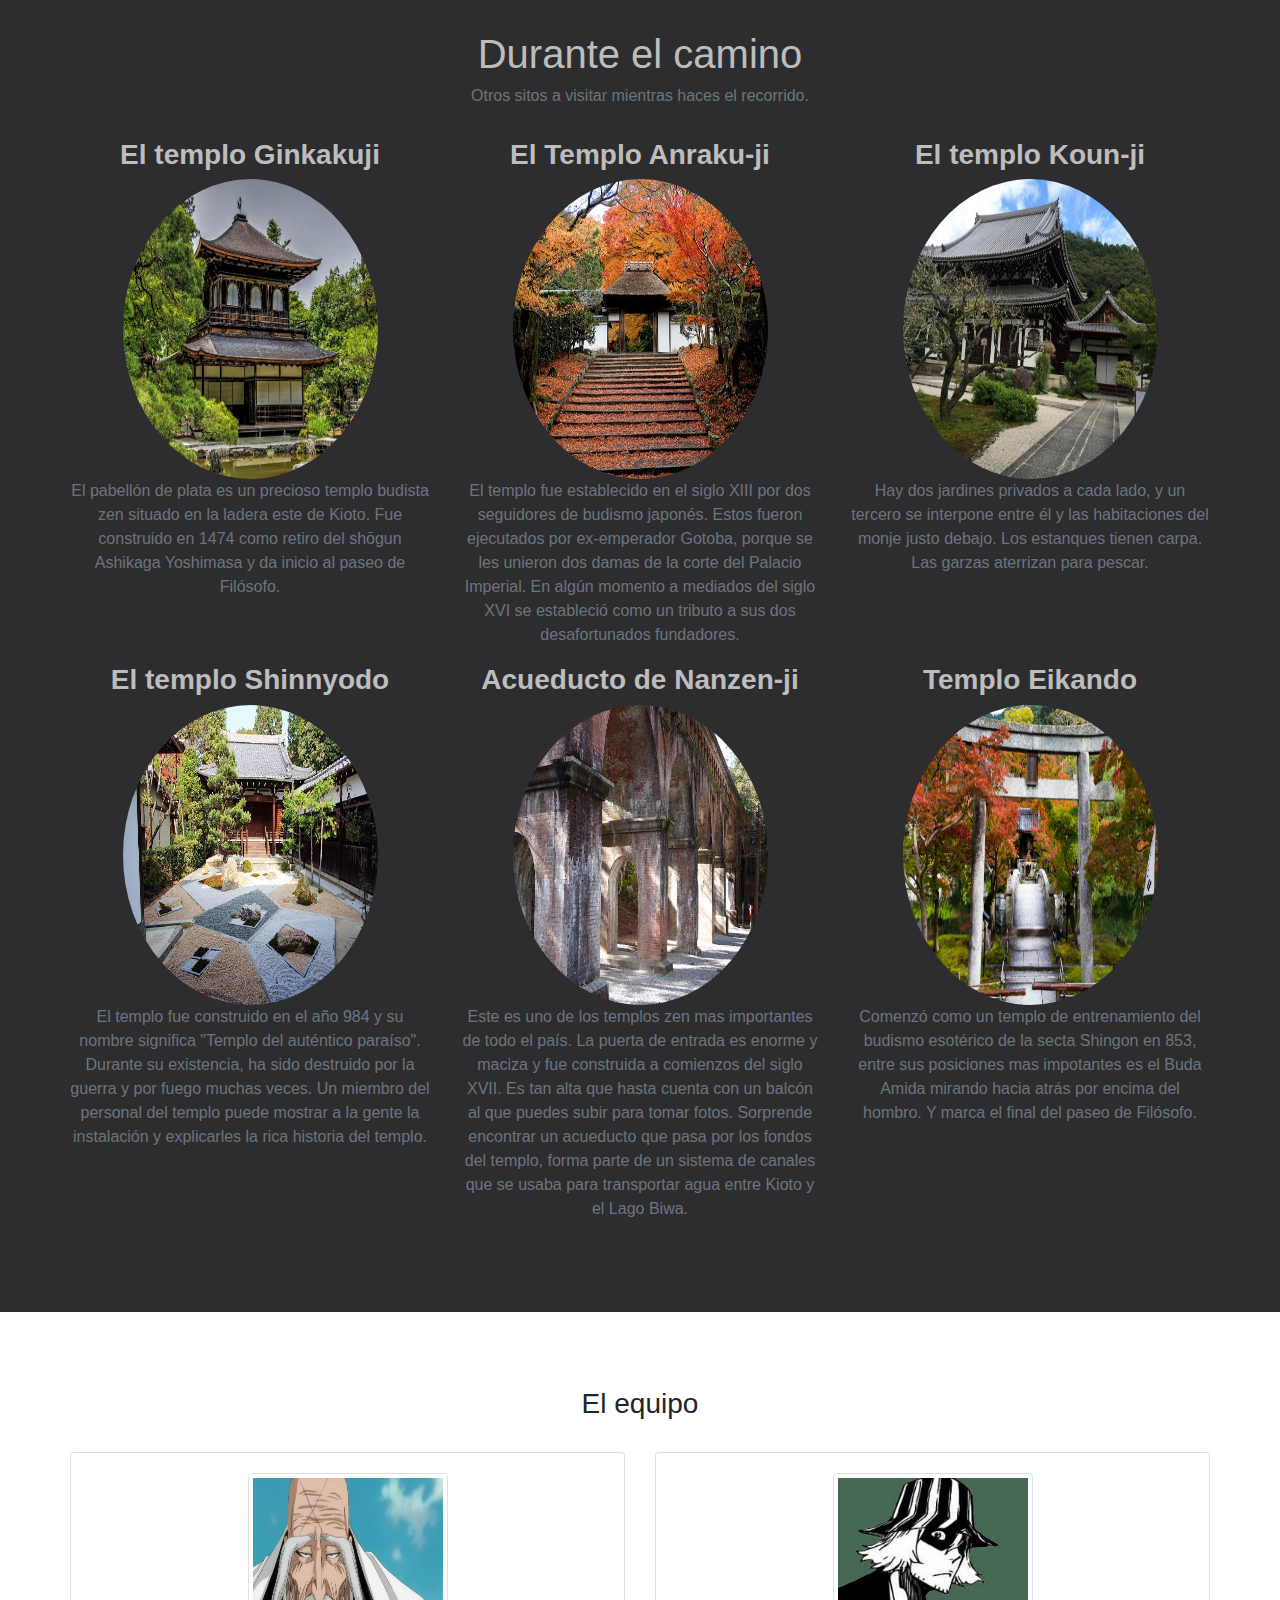
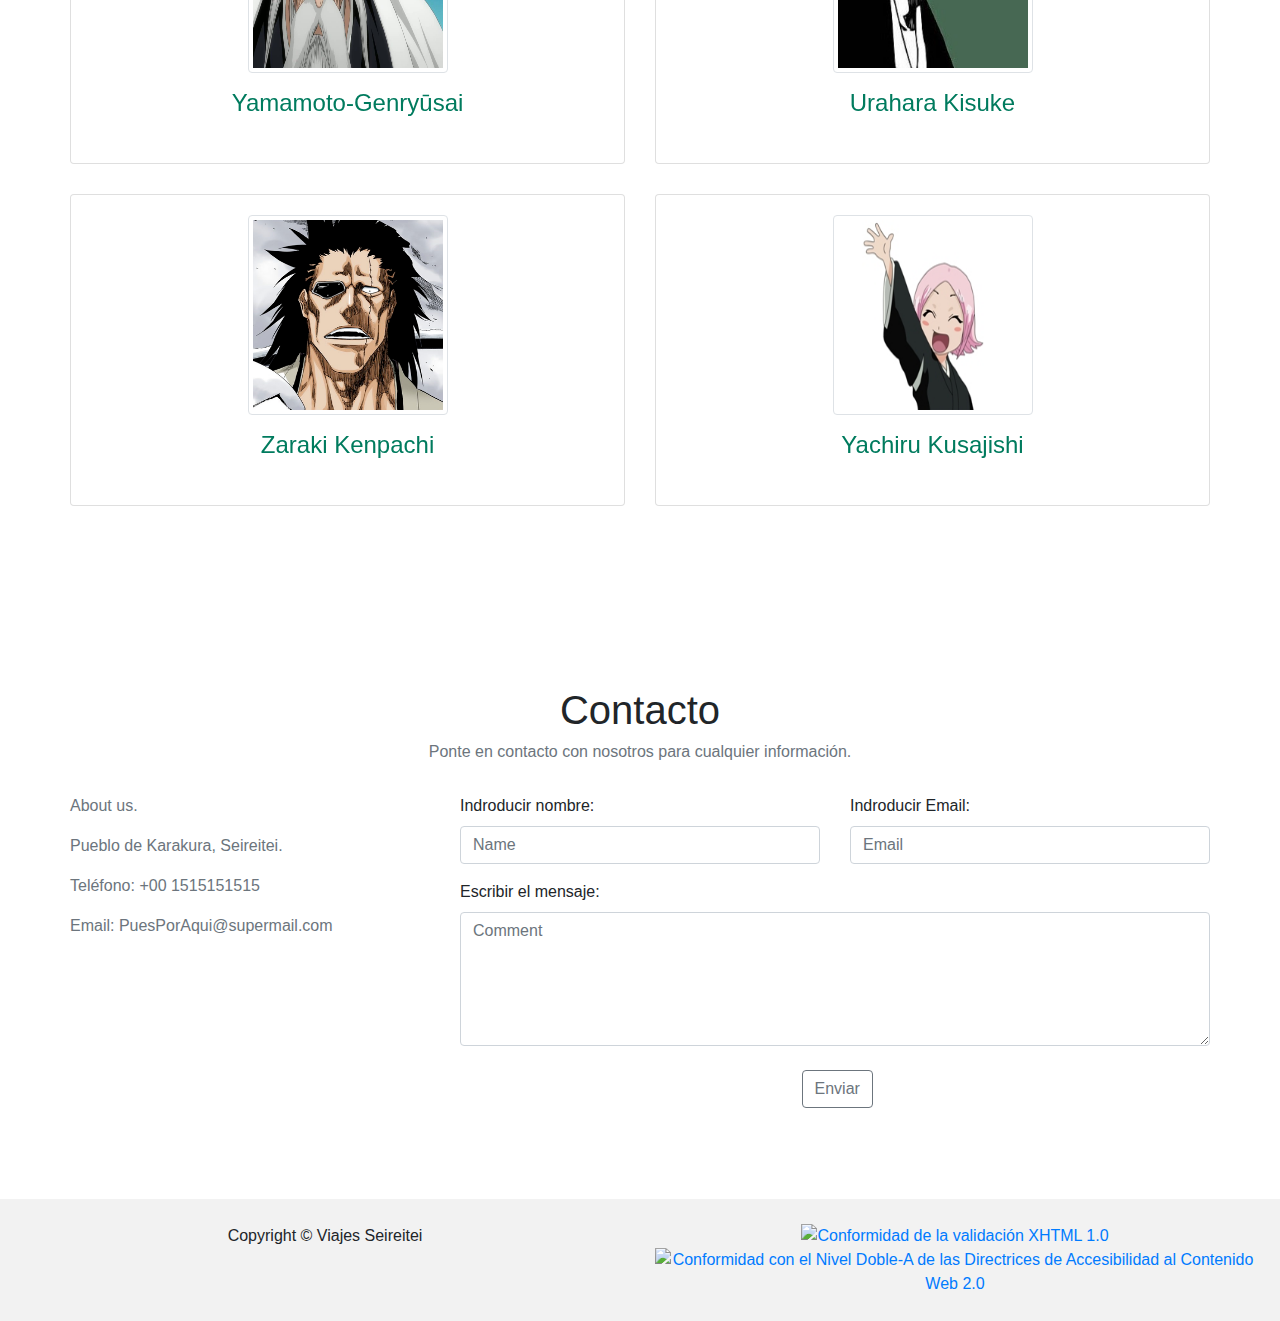
==== commit 11740487: "update AA" ====
--- a/index.html
+++ b/index.html
@@ -52,12 +52,12 @@
     
 <div id="paseo">
     <div class="container text-center">
-      <h2>El paseo del filósofo</h2>
+      <h1>El paseo del filósofo</h1>
       <p class="text-muted"> el Paseo del Filósofo de Kioto es un popular sendero rodeado de cientos de cerezos a lo largo de un par de kilometros que lucen preciosos cuando florecen en primavera. El paseo debe su nombre al filósofo japonés del siglo XX y profesor de la Universidad de Kioto Nishida Kitaro, quien lo recorría mientras hacía su meditación diaria. Pese a que el paseo del filósofo no es muy largo, pero teniendo en cuenta la cantidad de cosas que hay para ver a lo largo de su recorrido uno puede pasar allí más de media mañana. Porque eso sí, un lugar tan bonito invita a pasear relajadamente, sobretodo en primavera, época durante la cual florece el cerezo transformando el paisaje en un auténtico decorado lleno de flores de pétalos blancos y rosa que cubren y encierran todo el paseo.</p>
       <br>
       <div class="row">
         <div class="col-sm-12">
-          <h2 class="text-center text-muted" style="font-size: 16px">Nishida Kitaro</h2><br>
+          <h2 class="text-center text-muted">Nishida Kitaro</h2><br>
           <img src="img/Kitaro-Nishida.png" class="img-circle person" alt="foto de Kitaro Nishida" width="255" height="300">
           <p>Nacido en 1870 en la Prefectura de Ishikawa.</p>
           <p class="text-muted">Su libro más conocido es Zen no kenkyû en español Indagación del Bien.</p>
@@ -69,48 +69,48 @@
 <!-- Container (TOUR Section) -->
 <div id="tour" class="bg-1">
     <div class="container" >
-    <h2 class="text-center">Durante el camino</h2>
-    <h2 class="text-center text-muted" style="font-size: 16px">Otros sitos a visitar mientras haces el recorrido.</h2>
+    <h1 class="text-center">Durante el camino</h1>
+    <h2 class="text-center text-muted">Otros sitos a visitar mientras haces el recorrido.</h2>
     <br>
     <div class="row text-center">
       <div class="col-sm-4">
         <div class="thumbnail">
-          <h4><strong>El templo Ginkakuji</strong></h4>
+          <h3><strong>El templo Ginkakuji</strong></h3>
           <img src="img/pabellonPlata.jpg" class="mx-auto rounded-circle" alt="foto de Pabellon de Plata" width="255" height="300">
           <p class="text-muted">El pabellón de plata es un precioso templo budista zen situado en la ladera este de Kioto. Fue construido en 1474 como retiro del shōgun Ashikaga Yoshimasa y da inicio al paseo de Filósofo.</p>
         </div>
       </div>
       <div class="col-sm-4">
         <div class="thumbnail">
-          <h4><strong>El Templo Anraku-ji</strong></h4>
+          <h3><strong>El Templo Anraku-ji</strong></h3>
           <img src="img/templo-anraku-ji.jpg" class="mx-auto rounded-circle" alt="foto de Templo Anraku-ji" width="255" height="300">
           <p class="text-muted">El templo fue establecido en el siglo XIII por dos seguidores de budismo japonés. Estos fueron ejecutados por ex-emperador Gotoba, porque se les unieron dos damas de la corte del Palacio Imperial. En algún momento a mediados del siglo XVI se estableció como un tributo a sus dos desafortunados fundadores.</p>
         </div>
       </div>
       <div class="col-sm-4">
         <div class="thumbnail">
-          <h4><strong>El templo Koun-ji</strong></h4>
+          <h3><strong>El templo Koun-ji</strong></h3>
           <img src="img/templo%20kounji.jpg" class="mx-auto rounded-circle" alt="foto de templo Koun-ji" width="255" height="300">
           <p class="text-muted"> Hay dos jardines privados a cada lado, y un tercero se interpone entre él y las habitaciones del monje justo debajo. Los estanques tienen carpa. Las garzas aterrizan para pescar. </p>
         </div>
       </div>
       <div class="col-sm-4">
         <div class="thumbnail">
-          <h4><strong>El templo Shinnyodo</strong></h4>
+          <h3><strong>El templo Shinnyodo</strong></h3>
           <img src="img/Shinnyodo-templo.jpg" class="mx-auto rounded-circle" alt="foto de templo Shinnyodo" width="255" height="300">
           <p class="text-muted">El templo fue construido en el año 984 y su nombre significa "Templo del auténtico paraíso". Durante su existencia, ha sido destruido por la guerra y por fuego muchas veces. Un miembro del personal del templo puede mostrar a la gente la instalación y explicarles la rica historia del templo.</p>
         </div>
       </div>
       <div class="col-sm-4">
         <div class="thumbnail">
-          <h4><strong>Acueducto de Nanzen-ji</strong></h4>
+          <h3><strong>Acueducto de Nanzen-ji</strong></h3>
           <img src="img/nanzenji-acueducto.jpg" class="mx-auto rounded-circle" alt="foto de Acueducto de Nanzen-ji" width="255" height="300">
           <p class="text-muted">Este es uno de los templos zen mas importantes de todo el país. La puerta de entrada es enorme y maciza y fue construida a comienzos del siglo XVII. Es tan alta que hasta cuenta con un balcón al que puedes subir para tomar fotos. Sorprende encontrar un acueducto que pasa por los fondos del templo, forma parte de un sistema de canales que se usaba para transportar agua entre Kioto y el Lago Biwa.</p>
         </div>
       </div>
       <div class="col-sm-4">
         <div class="thumbnail">
-          <h4><strong>Templo Eikando</strong></h4>
+          <h3><strong>Templo Eikando</strong></h3>
           <img src="img/templo-Eikando-Zenrinji.jpg" class="mx-auto rounded-circle" alt="foto de Templo Eikando" width="255" height="300">
           <p class="text-muted">Comenzó como un templo de entrenamiento del budismo esotérico de la secta Shingon en 853, entre sus posiciones mas impotantes es el Buda Amida mirando hacia atrás por encima del hombro. Y marca el final del paseo de Filósofo.</p>
         </div>
@@ -123,7 +123,7 @@
 
 <div id="personal">
     <div class="container">
-        <h3 class="text-center" style="font-size: 45px">El equipo</h3><br>
+        <h3 class="text-center">El equipo</h3><br>
         <div class="row text-center text-md-left">
          
             <!-- Team member -->
@@ -241,7 +241,7 @@
 <div id="contact" >
     <div class="container">
       <h1 class="text-center">Contacto</h1>
-      <h2 class="text-center text-muted" style="font-size: 16px"> Ponte en contacto con nosotros para cualquier información.</h2>
+      <h2 class="text-center text-muted"> Ponte en contacto con nosotros para cualquier información.</h2>
       <br>
 
       <div class="row">
@@ -289,7 +289,7 @@
           <span class="copyright">Copyright &copy; Viajes Seireitei</span>
         </div>
         <div class="col-md-6">
-          <a href="https://validator.w3.org/nu/?doc=http%3A%2F%2Fviajeslacomarca.tk%2F"
+          <a href="https://validator.w3.org/nu/?doc=https://harenders.github.io/Multimedia/"
             title="Explicación de la validación XHTML 1.0">
             <img height="32" width="88" src="http://www.w3.org/Icons/valid-xhtml11.png" alt="Conformidad de la validación XHTML 1.0">
           </a>
--- a/css/mainCSS.css
+++ b/css/mainCSS.css
@@ -30,13 +30,18 @@
     background-position: center center;
     background-size: cover;
     padding-top: 205px;
-    padding-bottom: 205px;
+    padding-bottom: 200px;
     width:100%;
 }
 
 .container{
     padding: 75px 0px;
 }
+
+h2{
+    font-size: 16px;
+}
+
 .solid{
     visibility: hidden;
 }
@@ -52,7 +57,7 @@
     background-position: center center;
     background-size: cover;
     padding-top: 225px;
-    padding-bottom: 208px;
+    padding-bottom: 210px;
     width:100%;
 }
 
@@ -69,8 +74,8 @@
     background-attachment: scroll;
     background-position: center center;
     background-size: cover;
-    padding-top: 295px;
-    padding-bottom: 295px;
+    padding-top: 305px;
+    padding-bottom: 305px;
     width:100%;
 }
 
